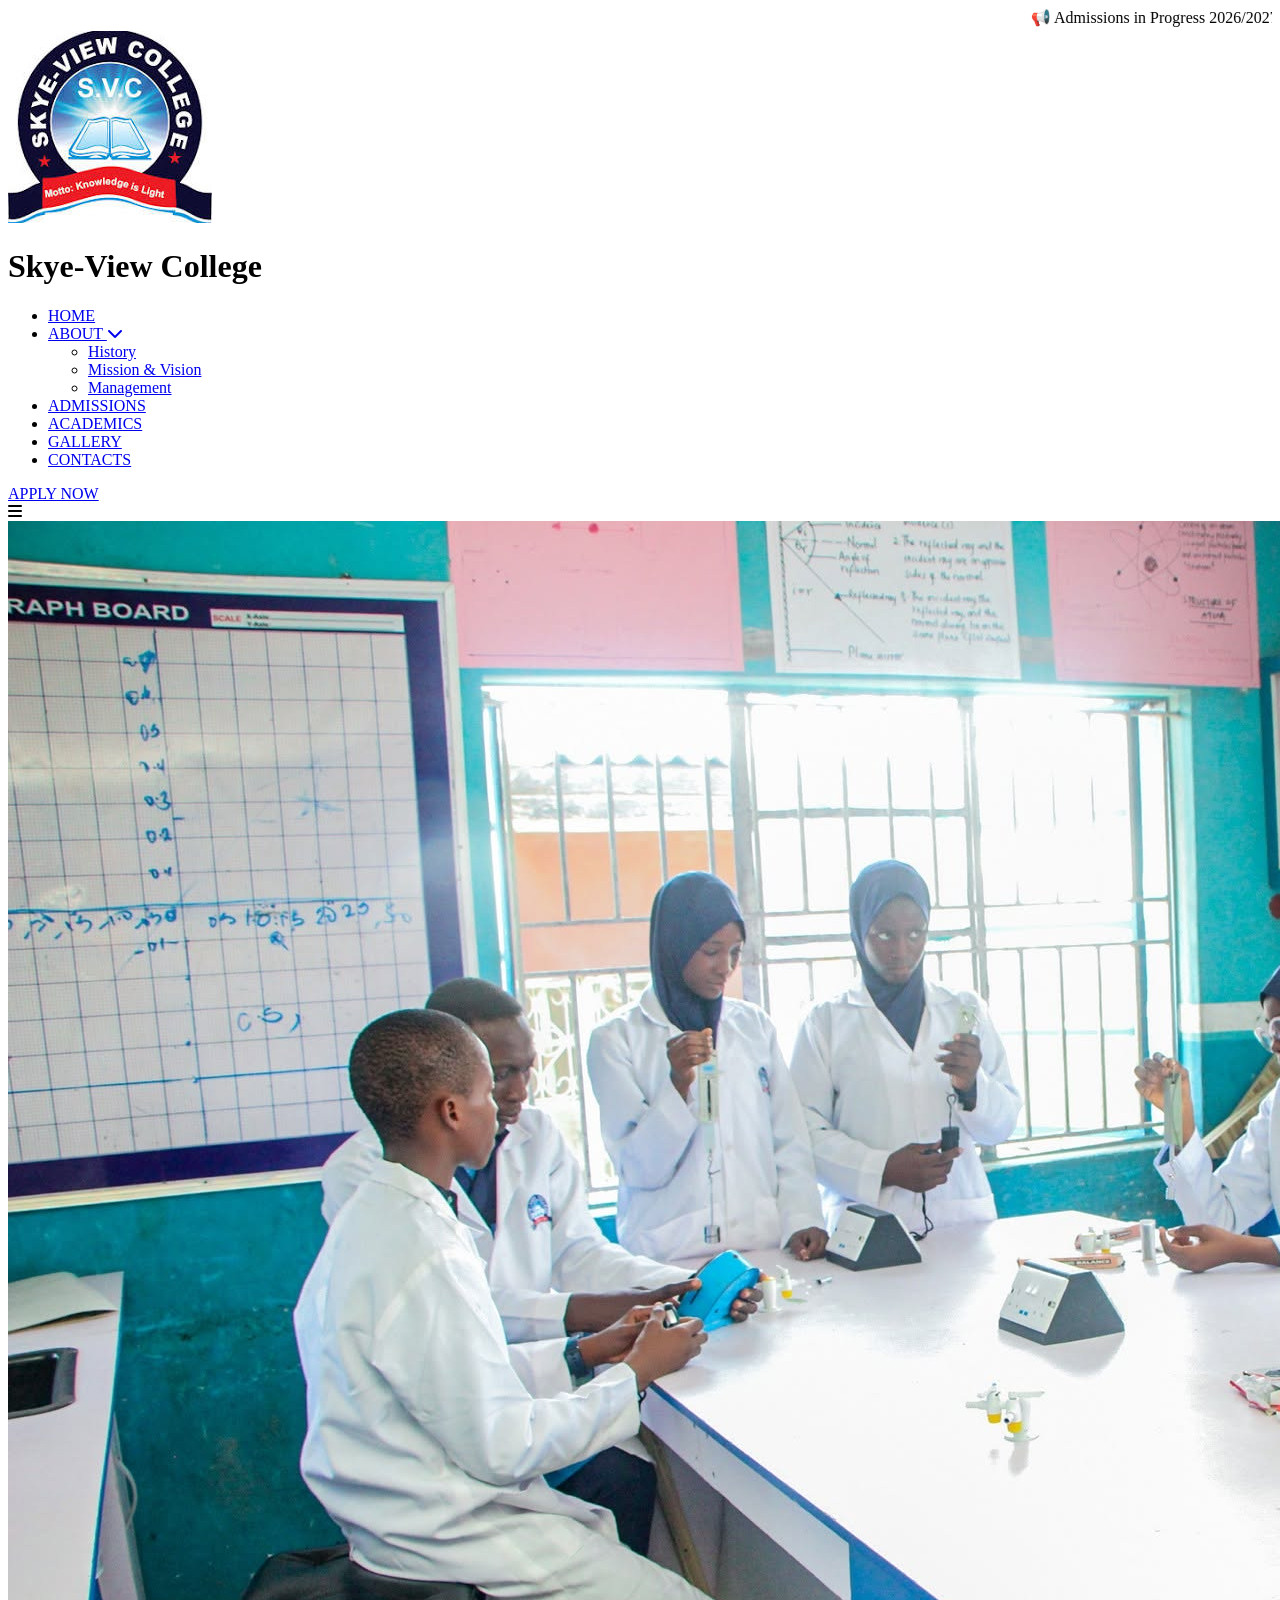
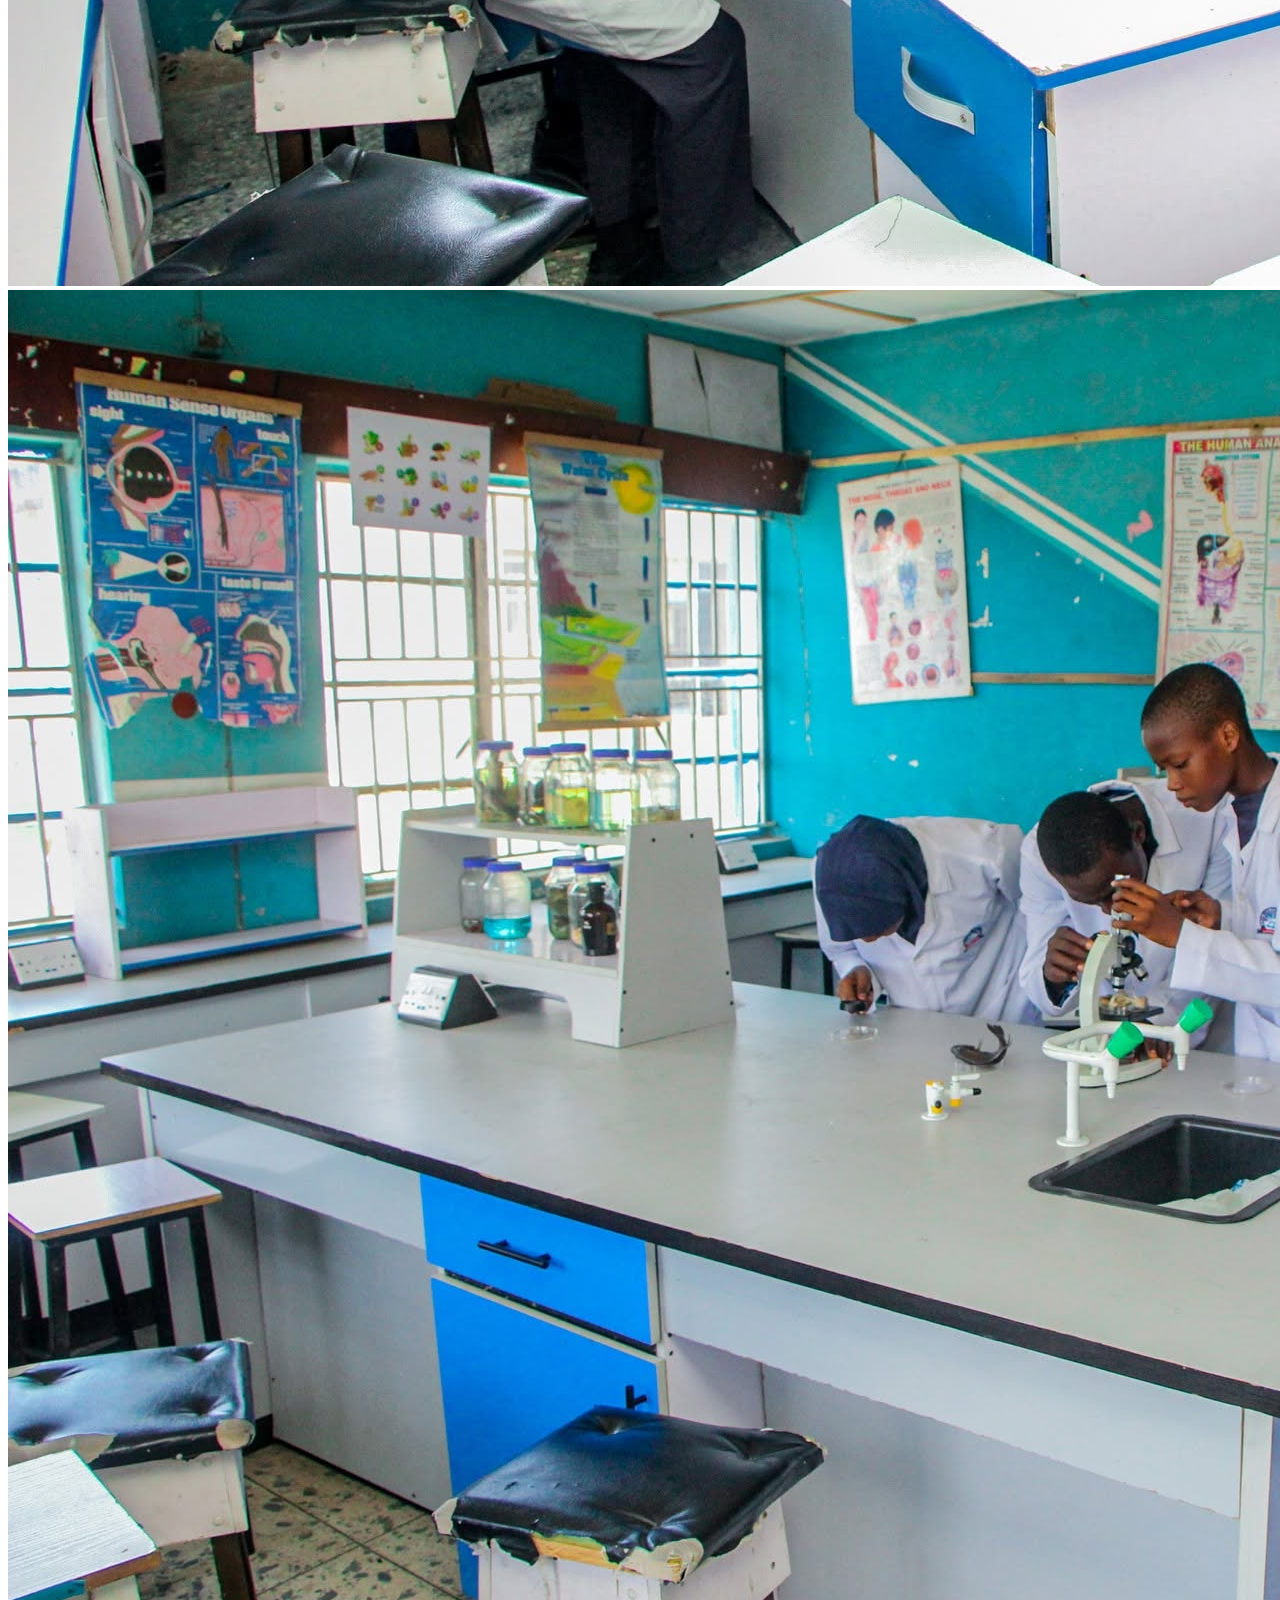
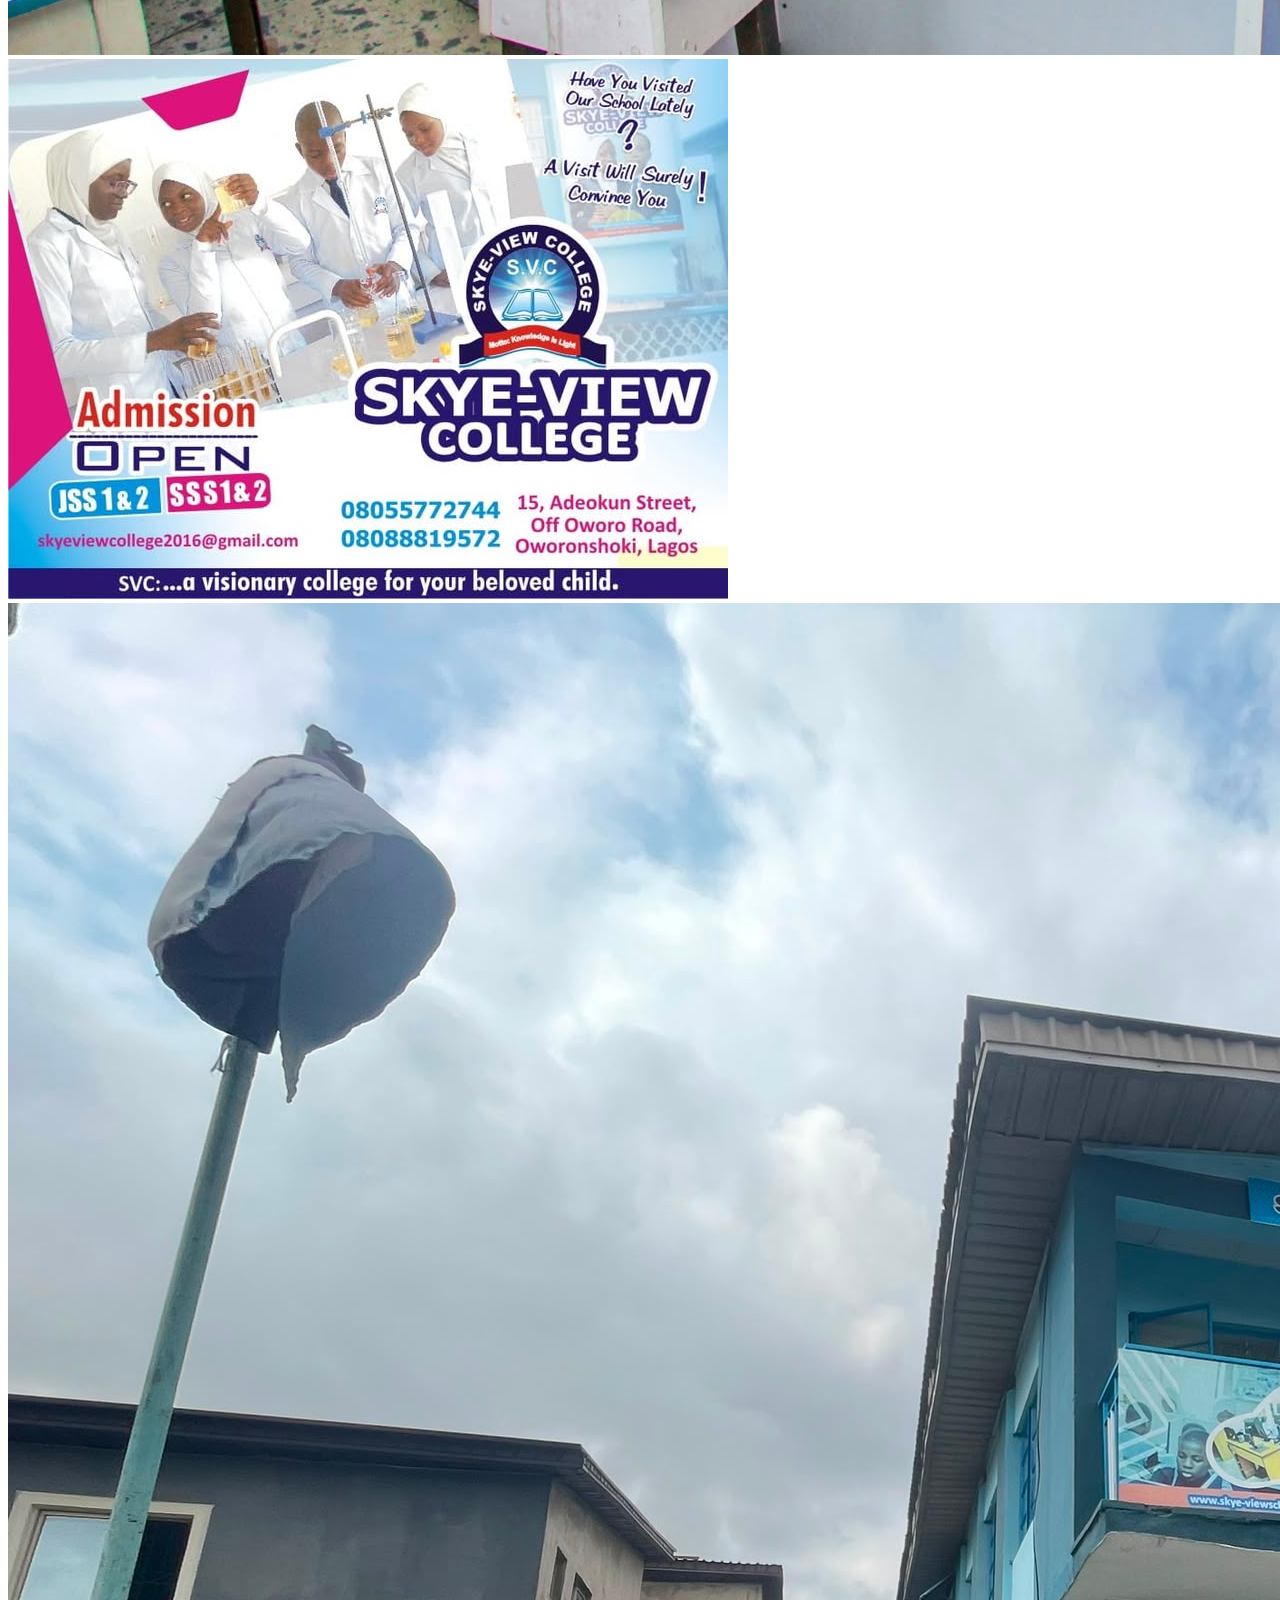
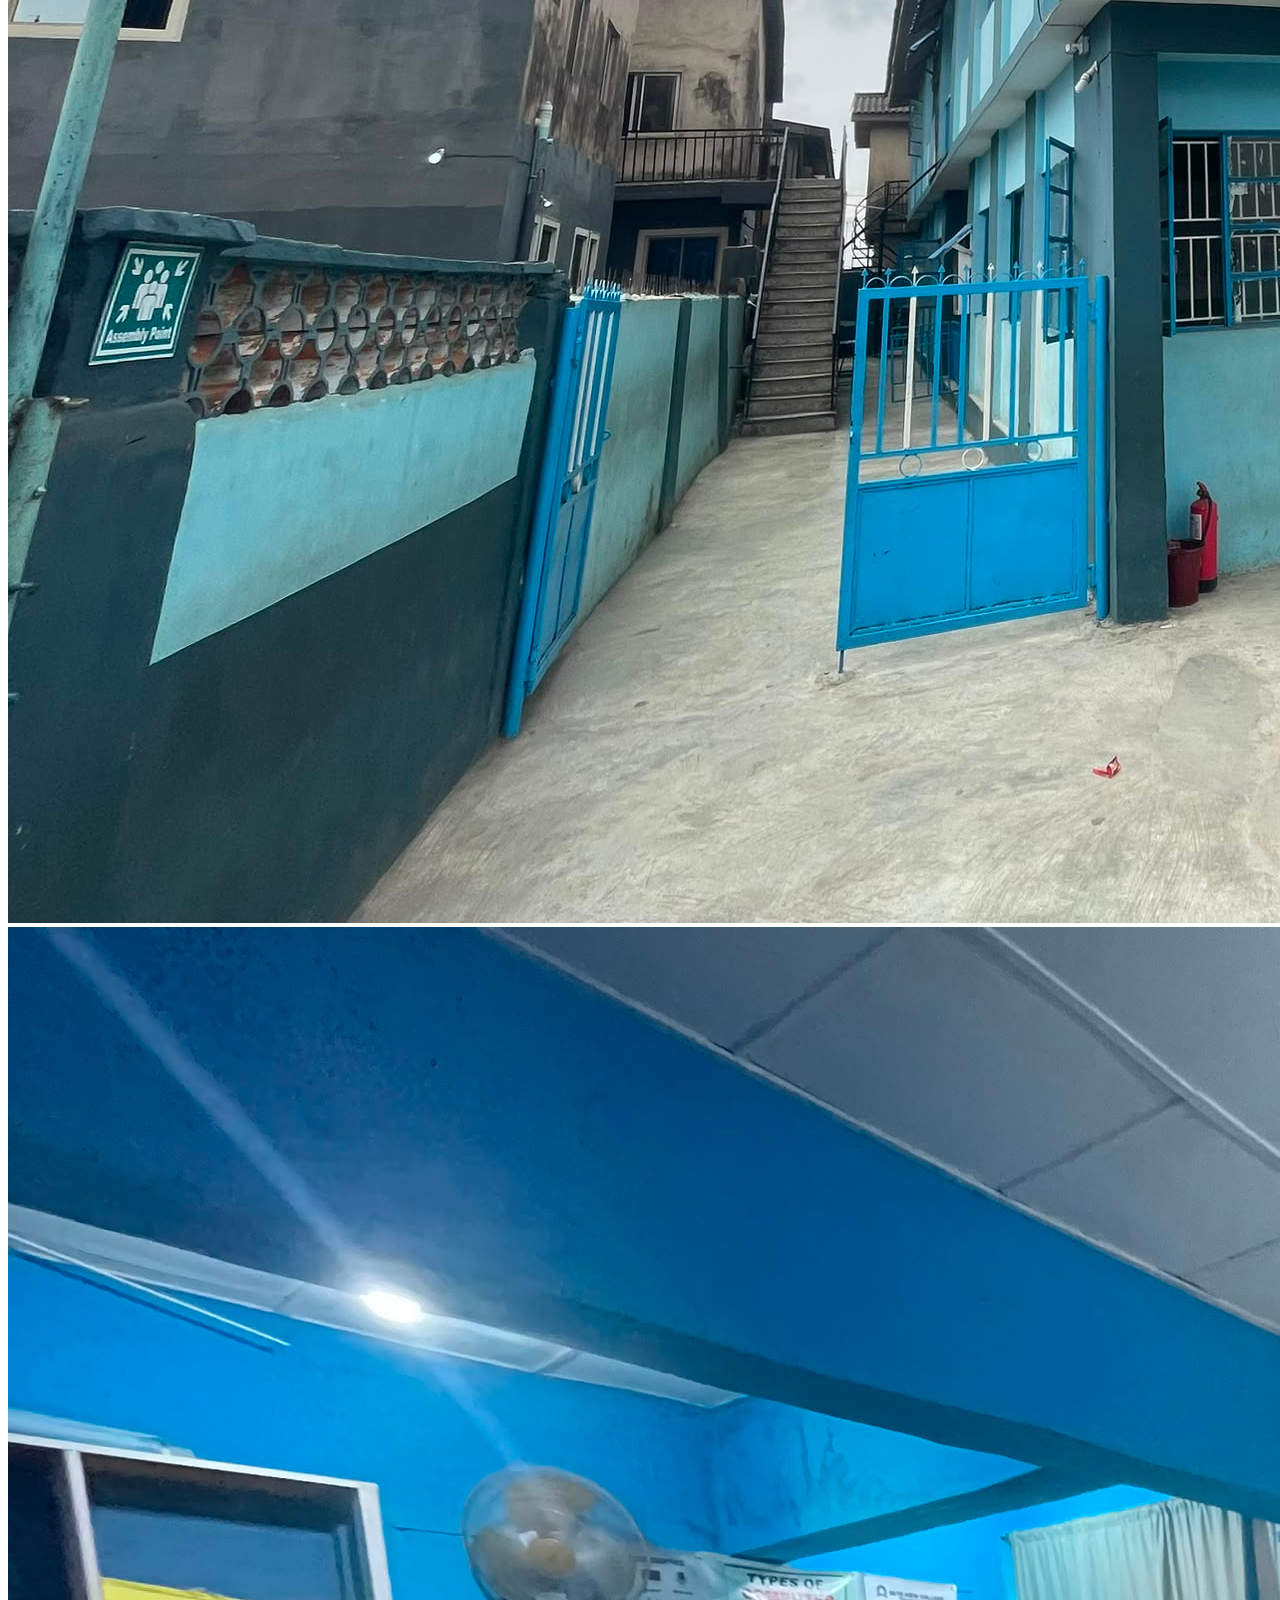
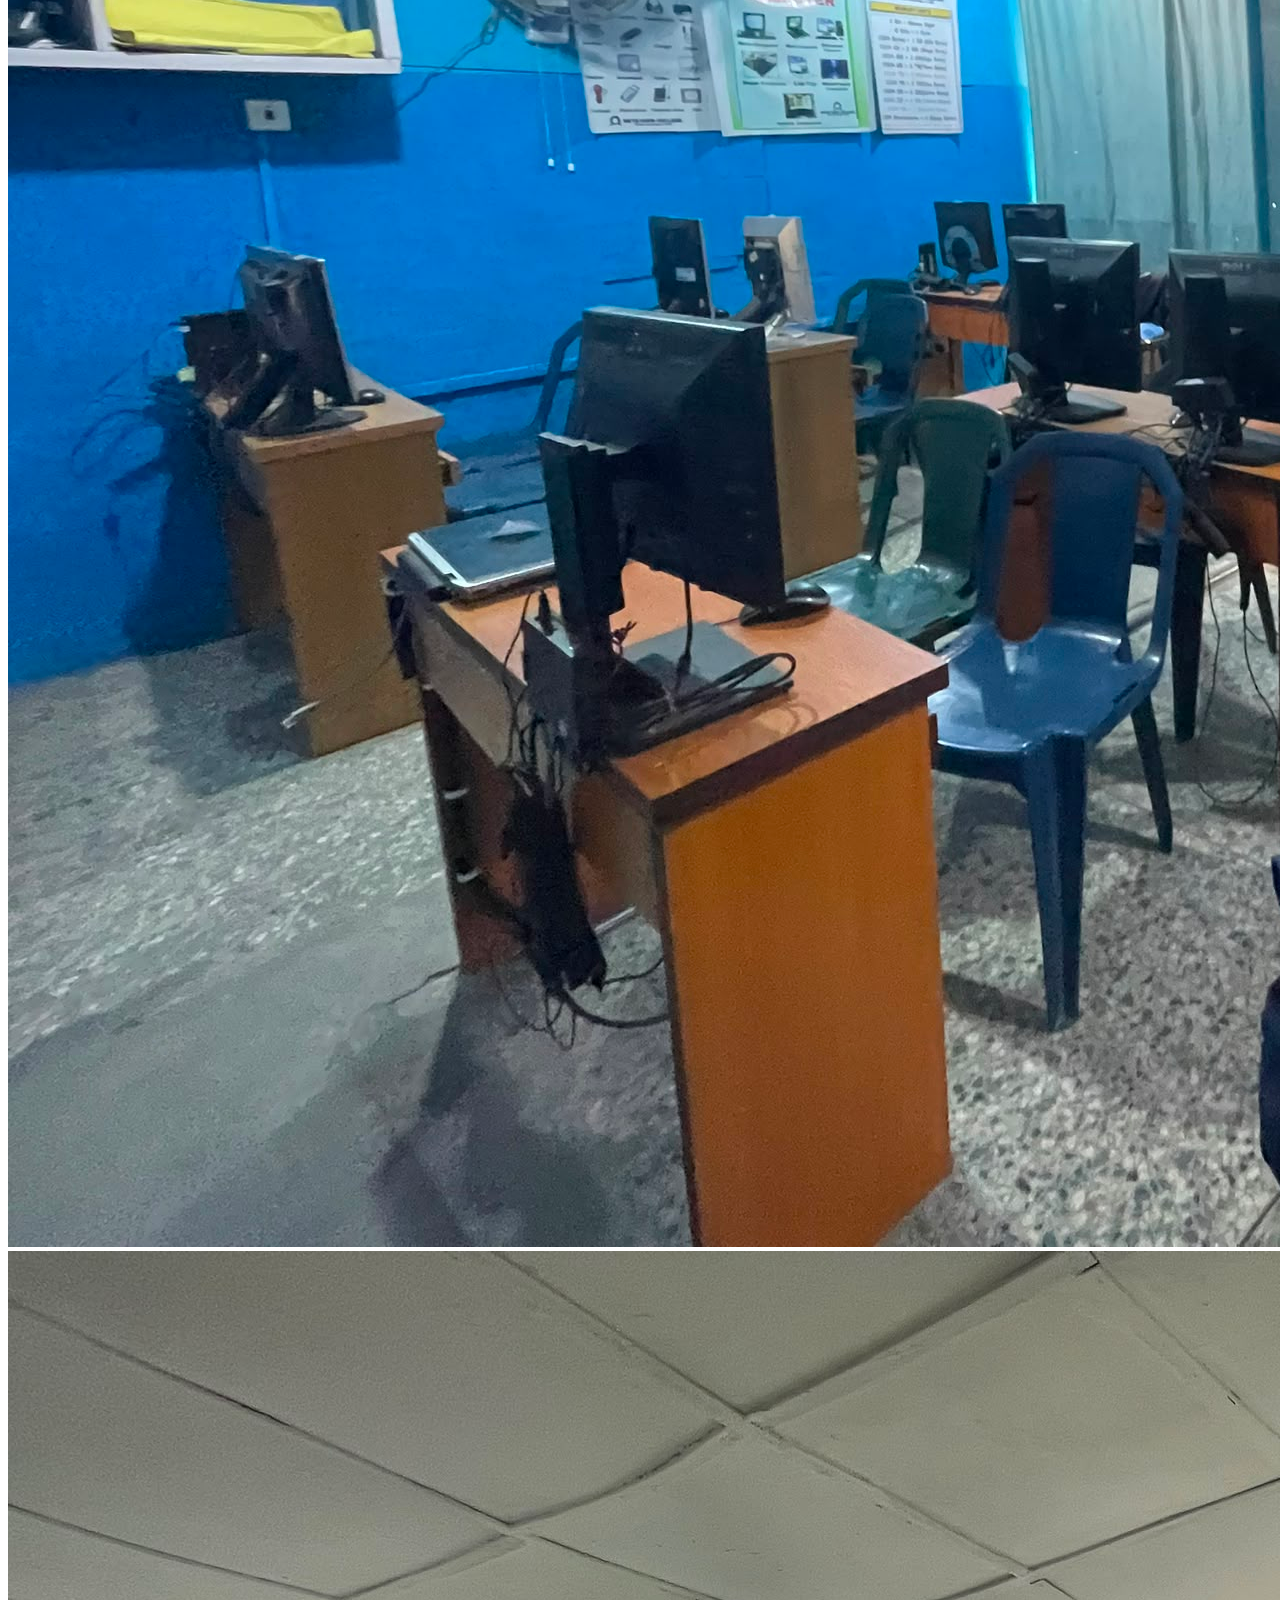
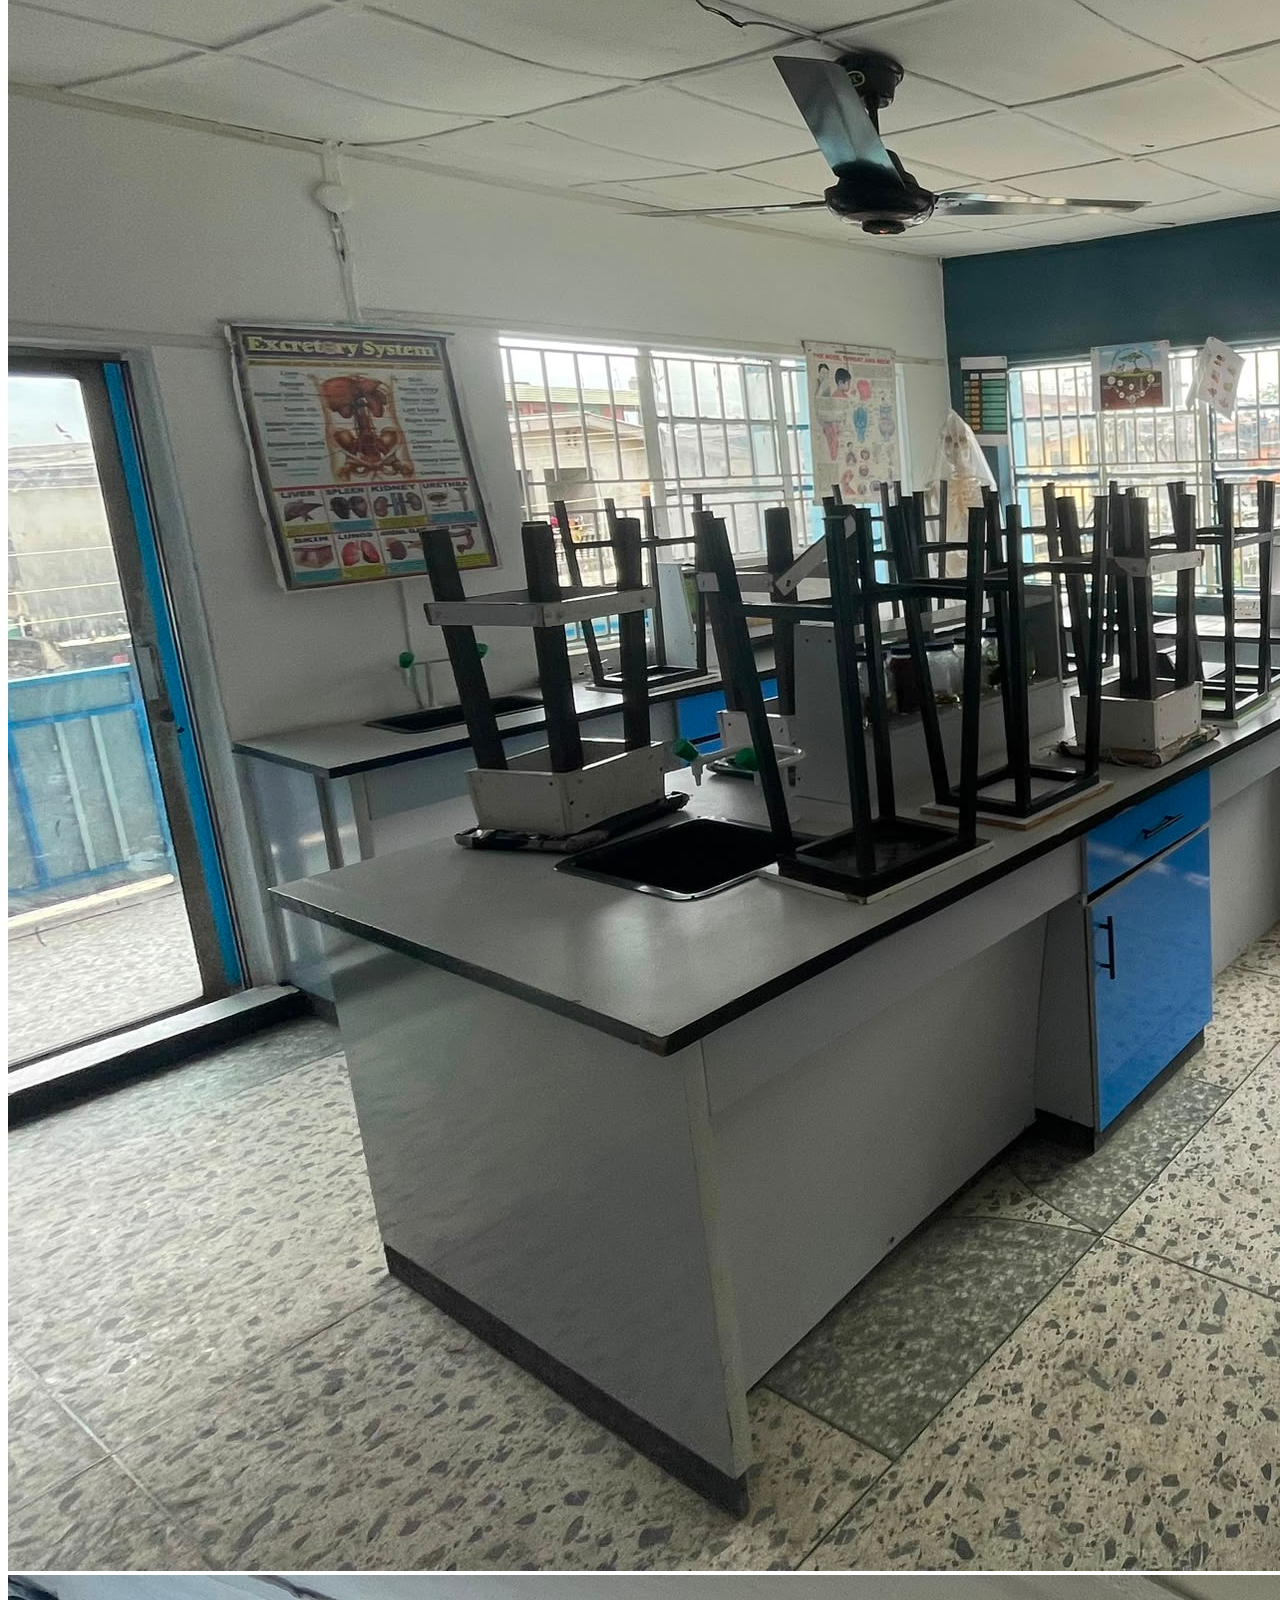
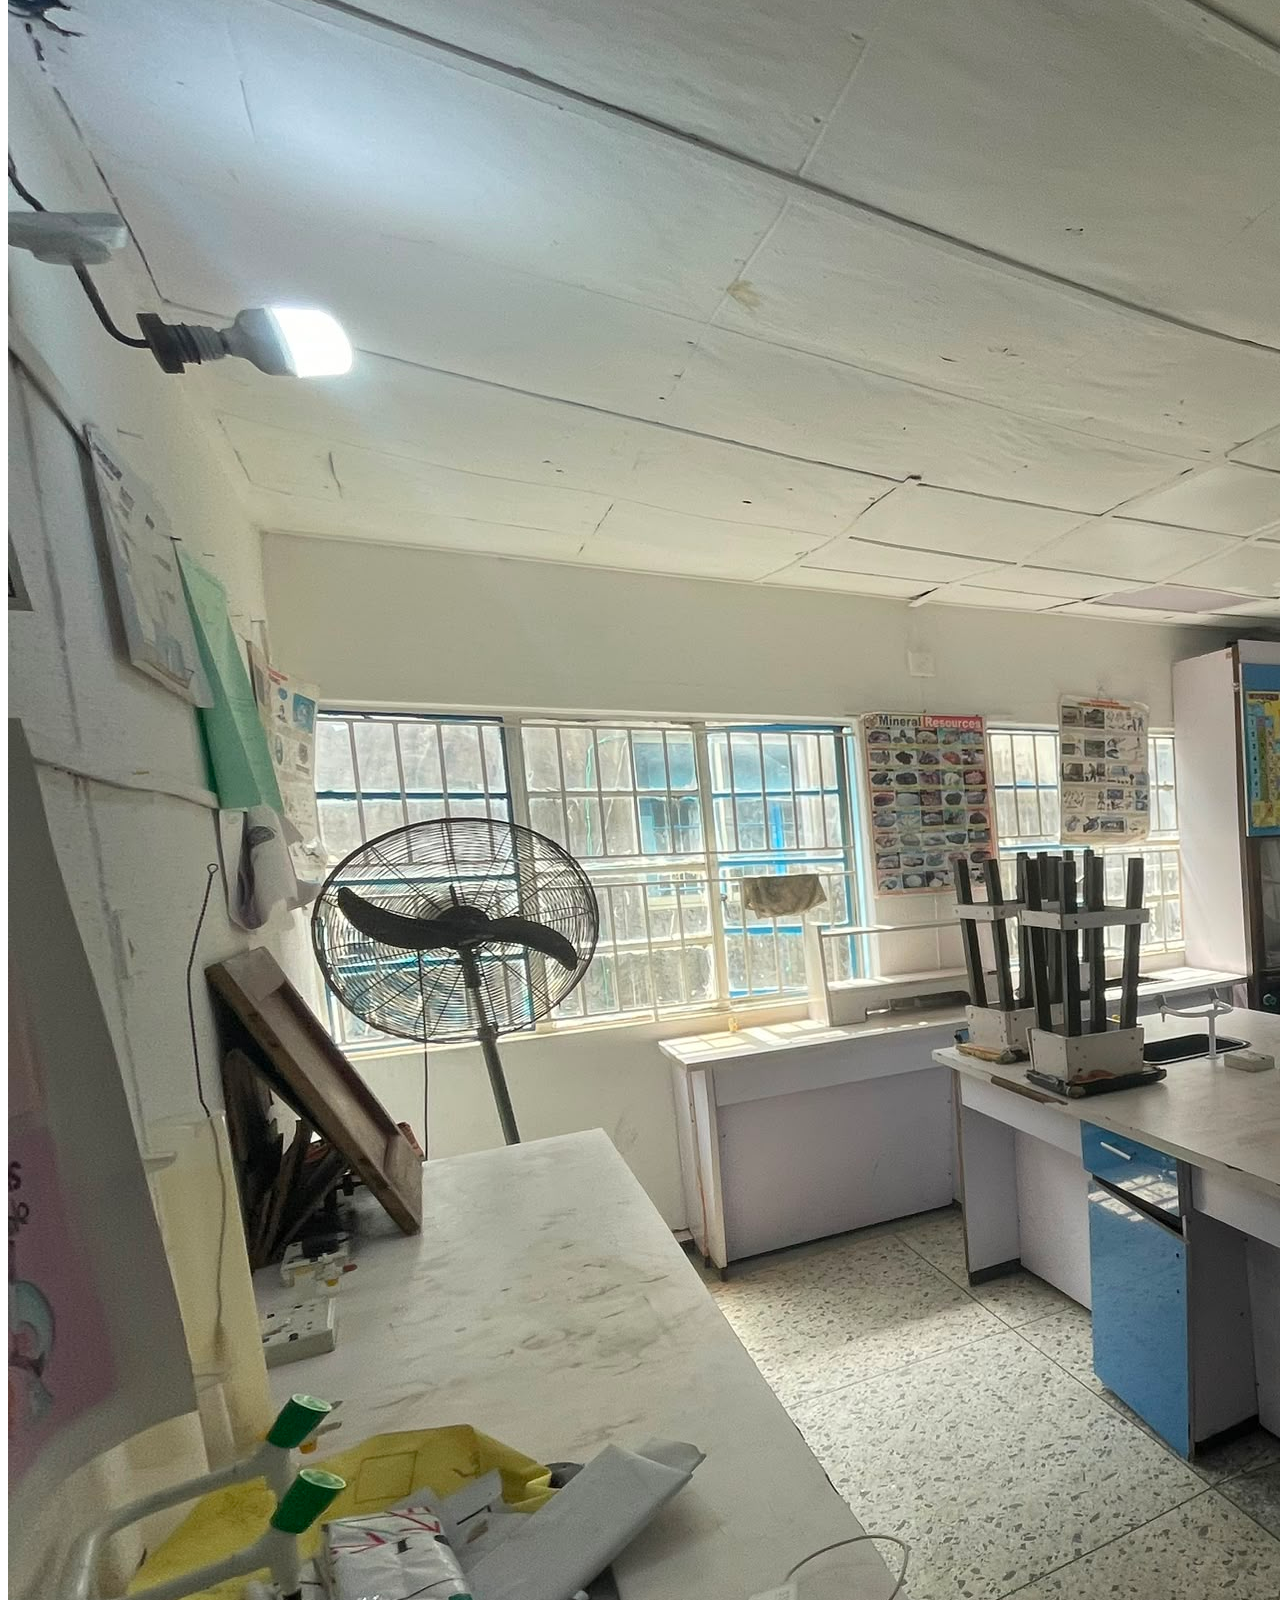
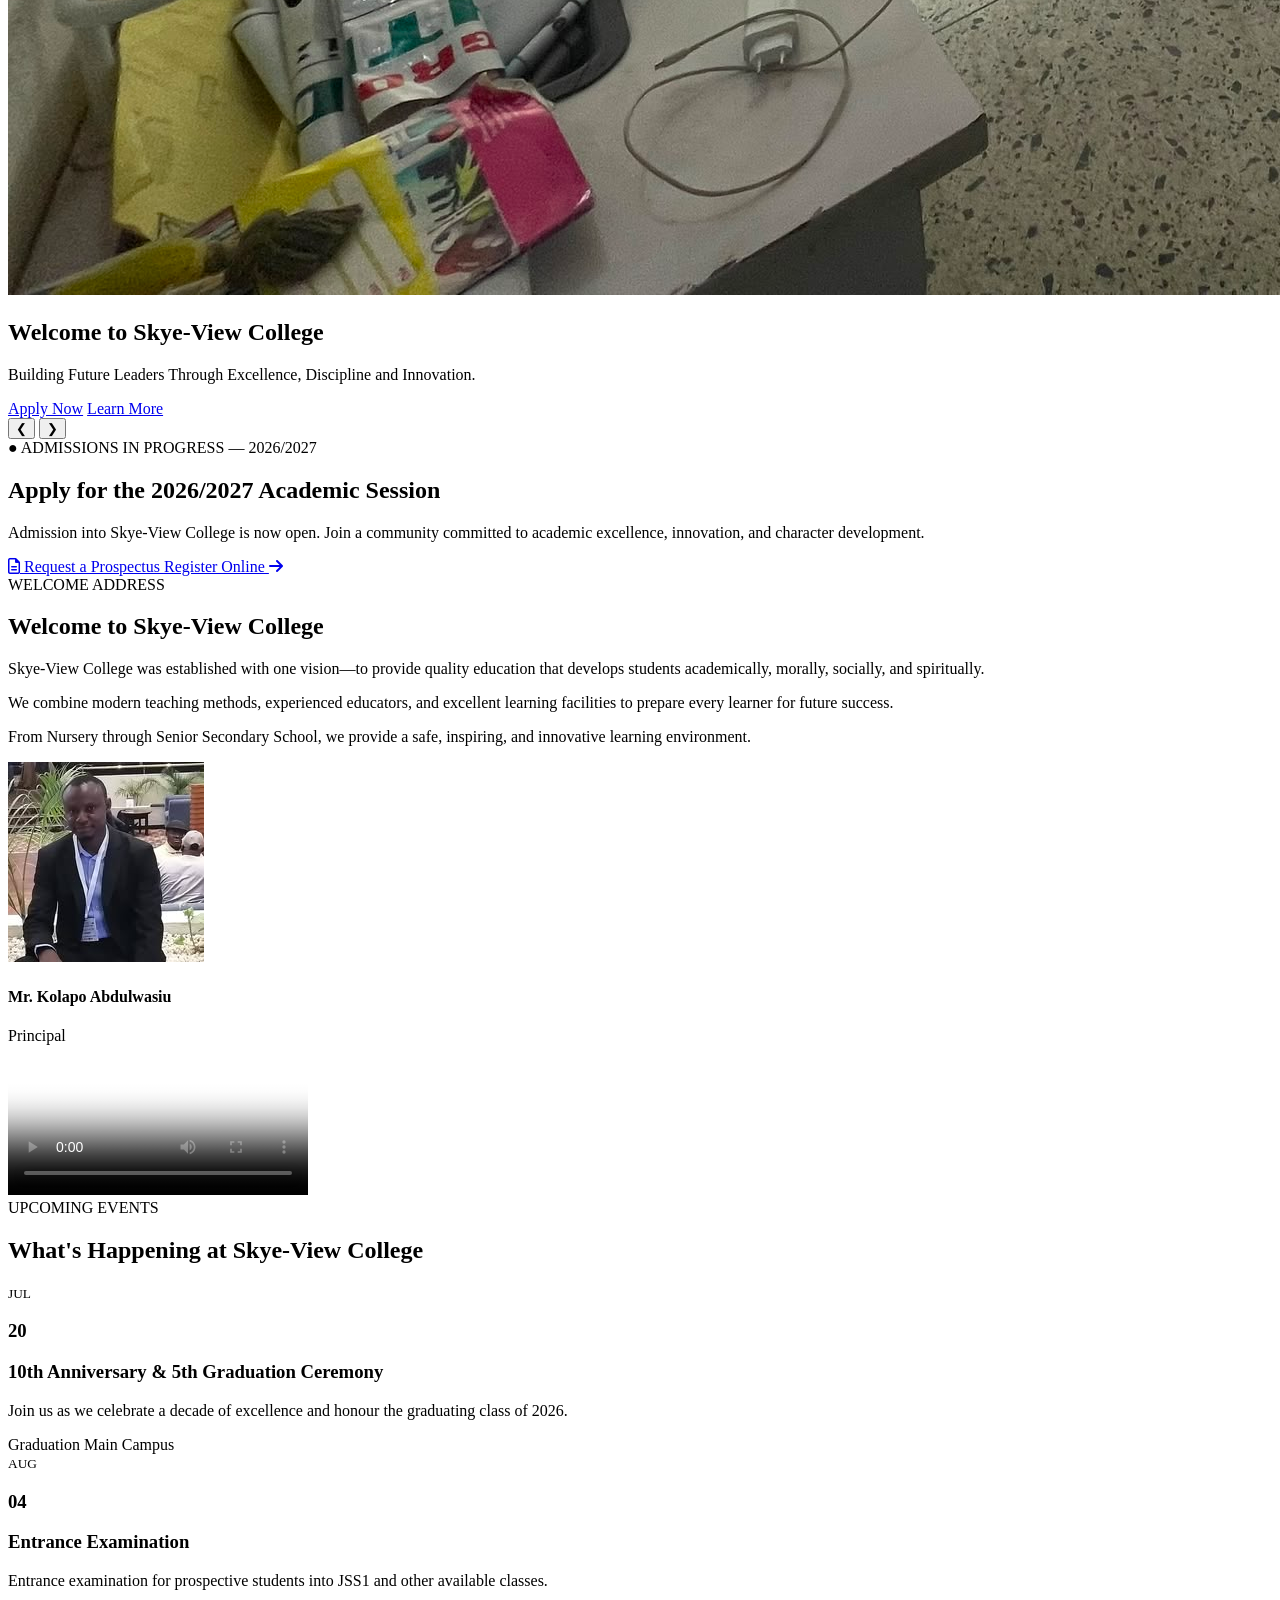
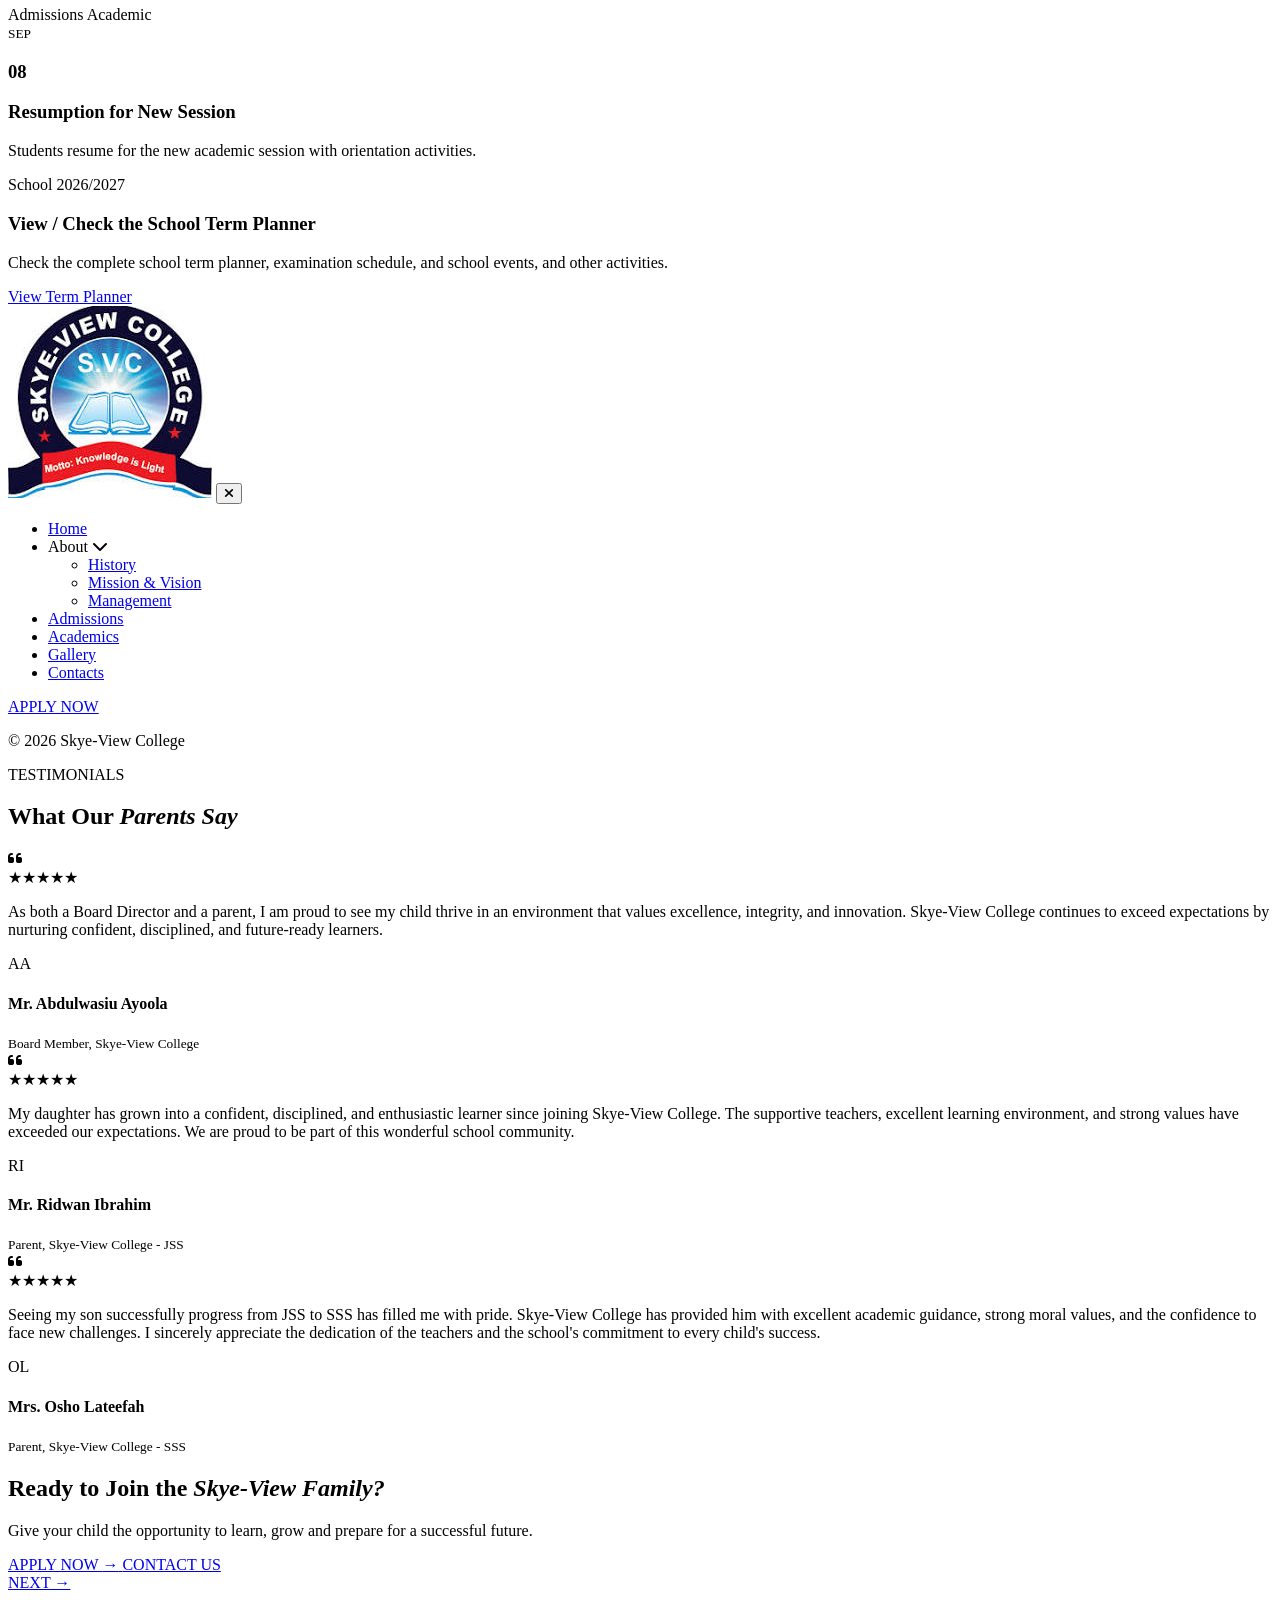
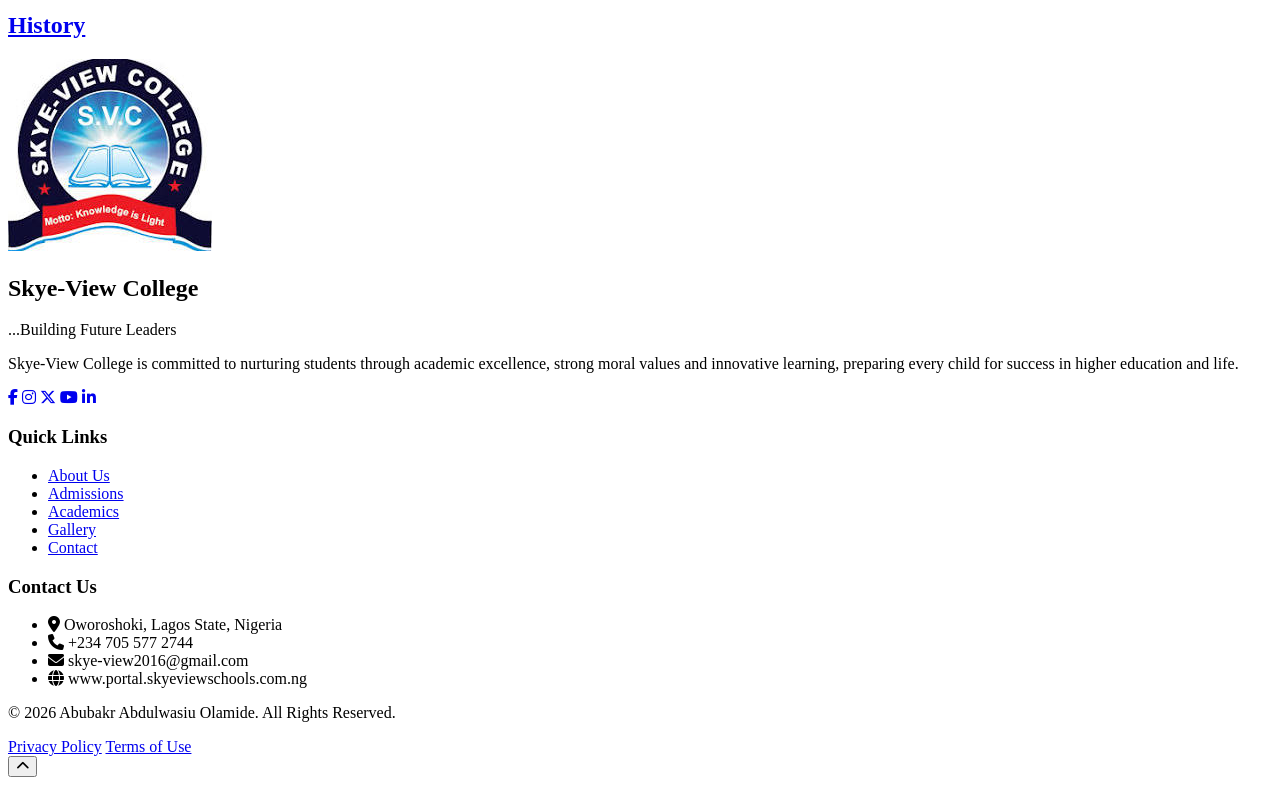
==== index.html @ d1768890 "Update website styling" ====
<!DOCTYPE html>
<html lang="en">
<head>
<meta charset="UTF-8">
<meta name="viewport" content="width=device-width, initial-scale=1.0">
<title>SVC Schools | …a vissionary school for your beloved child </title>
<link rel="icon"          type="image/png" href="images/logo.png">
  <link rel="shortcut icon" type="image/png" href="images/logo.png">
  <link rel="apple-touch-icon"               href="images/logo.png">

<link rel="stylesheet"
href="https://cdnjs.cloudflare.com/ajax/libs/font-awesome/6.5.2/css/all.min.css">
<link href="https://fonts.googleapis.com/css2?family=Playfair+Display:wght@600;700&display=swap" rel="stylesheet">
<link rel="stylesheet" href="https://cdnjs.cloudflare.com/ajax/libs/font-awesome/6.7.2/css/all.min.css">


<link rel="stylesheet" href="mobile.css">
</head>

<body>

<div class="top-bar">
    <marquee>
        📢 Admissions in Progress 2026/2027 • Welcome to Skye-View College • Excellence Through Knowledge
    </marquee>
</div>

<header class="header">
    <div class="logo">
        <a href="index.html">
            <img src="images/logo.png" alt="Skye-View College">
        </a>
    </div>
    <div>
        <h1 class="Logoh1">Skye-View College</h1>
    </div>

    <nav class="navbar">

        <ul class="nav-links">

            <li><a href="index.html">HOME</a></li>

            <li class="dropdown">
                <a href="#">
                    ABOUT
                <i class="fa-solid fa-chevron-down"></i>
                </a>

                <ul class="dropdown-menu">
                    <li><a href="history.html">History</a></li>
                    <li><a href="mv.html">Mission & Vision</a></li>
                    <li><a href="management.html">Management</a></li>
                </ul>

            </li>

            <li><a href="admission.html">ADMISSIONS</a></li>

            <li><a href="academics.html">ACADEMICS</a></li>

            <li><a href="gallery.html">GALLERY</a></li>

            <li><a href="contact.html">CONTACTS</a></li>

        </ul>
        

    </nav>

        <a href="admission.html" class="apply-btn">APPLY NOW</a>

    <div class="menu-toggle">
        <i class="fas fa-bars"></i>
    </div>

</header>

<section class="hero">
    <div class="slide active">
        <img src="images/slide1.jpg" alt="">
    </div>

    <div class="slide">
        <img src="images/slide2.jpg" alt="">
    </div>

    <div class="slide">
        <img src="images/slide3.jpg" alt="">
    </div>
    <div class="slide">
        <img src="images/IMG-20260826-WA0007.jpg" alt="">
    </div>
    <div class="slide">
        <img src="images/IMG-20260826-WA0010.jpg" alt="">
    </div>
    <div class="slide">
        <img src="images/IMG-20260826-WA0011.jpg" alt="">
    </div>
    <div class="slide">
        <img src="images/IMG-20260826-WA0012.jpg" alt="">
    </div>
    <div class="overlay">
        <h1>Welcome to Skye-View College</h1>
        <p>
            Building Future Leaders Through Excellence,
            Discipline and Innovation.
        </p>
    <div class="buttons">
        <a href="admission.html" class="btn1">Apply Now</a>
        <a href="history.html" class="btn2">Learn More</a>
    </div>
    </div>

    <button class="prev">&#10094;</button>
    <button class="next">&#10095;</button>

</section>
<section class="admission-banner">

    <div class="admission-content">

        <span class="tag">
            ● ADMISSIONS IN PROGRESS — 2026/2027
        </span>

        <h2>
            Apply for the 2026/2027 Academic Session
        </h2>

        <p>
            Admission into Skye-View College is now open.
            Join a community committed to academic excellence,
            innovation, and character development.
        </p>

        <div class="admission-buttons">

            <a href="#" class="btn-outline">
                <i class="fa-regular fa-file-lines"></i>
                Request a Prospectus
            </a>

            <a href="#" class="btn-gold">
                Register Online
                <i class="fa-solid fa-arrow-right"></i>
            </a>

        </div>

    </div>

</section>
<section class="welcome">

    <div class="welcome-text">

    <span class="section-title">WELCOME ADDRESS</span>

    <div class="line"></div>

    <h2>
        Welcome to Skye-View College
    </h2>

    <p>
        Skye-View College was established with one vision—to provide
        quality education that develops students academically,
        morally, socially, and spiritually.
    </p>

    <p>
        We combine modern teaching methods, experienced educators,
        and excellent learning facilities to prepare every learner
        for future success.
    </p>

    <p>
        From Nursery through Senior Secondary School, we provide
        a safe, inspiring, and innovative learning environment.
    </p>

    <div class="director-card">

        <img src="images/director.jpg">

        <div>

            <h4>Mr. Kolapo Abdulwasiu</h4>

            <span>Principal</span>

        </div>

    </div>

    </div>

    <div class="welcome-video">

    <video controls poster="images/video-cover.jpg">

        <source src="video/school.mp4" type="video/mp4">

    </video>

    </div>

</section>
<section class="events-section">

    <div class="section-header">

    <span class="section-tag">
        UPCOMING EVENTS
    </span>

    <h2>
        What's Happening at
        <span>Skye-View College</span>
    </h2>

    <div class="title-line"></div>

    </div>

    <div class="events-container">

    <!-- Left Side -->

    <div class="events-list">

        <!-- Event -->

        <div class="event-card">

            <div class="event-date">
                <small>JUL</small>
                <h3>20</h3>
            </div>

            <div class="event-info">

                <h3>10th Anniversary & 5th Graduation Ceremony</h3>

                <p>
                    Join us as we celebrate a decade of excellence and
                    honour the graduating class of 2026.
                </p>

                <div class="tags">

                    <span>Graduation</span>
                    <span>Main Campus</span>

                </div>

            </div>

        </div>

        <!-- Event -->

        <div class="event-card">

            <div class="event-date">
                <small>AUG</small>
                <h3>04</h3>
            </div>

            <div class="event-info">

                <h3>Entrance Examination</h3>

                <p>
                    Entrance examination for prospective students into
                    JSS1 and other available classes.
                </p>

                <div class="tags">

                    <span>Admissions</span>

                    <span>Academic</span>

                </div>

            </div>

        </div>

        <!-- Event -->

        <div class="event-card">

            <div class="event-date">
                <small>SEP</small>
                <h3>08</h3>
            </div>

            <div class="event-info">

                <h3>Resumption for New Session</h3>

                <p>
                    Students resume for the new academic session with
                    orientation activities.
                </p>

                <div class="tags">

                    <span>School</span>

                    <span>2026/2027</span>

                </div>

            </div>

        </div>

    </div>

    <!-- Right Side -->

    <div class="calendar-box">

        <h3>
            View / Check the School Term Planner
        </h3>

        <p>
            Check the complete school term planner, examination schedule,
            and school events, and other activities.
        </p>

        <a href="#" class="calendar-btn">
            View Term Planner
        </a>

    </div>

    </div>

</section>
<!-- =====================================
   MOBILE MENU
===================================== -->

<div class="menu-overlay"></div>

<div class="mobile-menu">
    <div class="mobile-header">
        <img src="images/logo.png" alt="Skye-View College Logo">
        <button class="close-menu">
            <i class="fa-solid fa-xmark"></i>
        </button>
    </div>

    <ul>
        <li><a href="index.html">Home</a></li>
        
        <li class="dropdown-mobile">
            <div class="dropdown-btn">
                About
                <i class="fa-solid fa-chevron-down"></i>
            </div>
            <ul class="dropdown-content">
                <li><a href="history.html">History</a></li>
                <li><a href="mv.html">Mission & Vision</a></li>
                <li><a href="management.html">Management</a></li>
            </ul>
        </li>
        
        <li><a href="admission.html">Admissions</a></li>
        <li><a href="academics.html">Academics</a></li>
        <li><a href="gallery.html">Gallery</a></li>
        <li><a href="contact.html">Contacts</a></li>
    </ul>

    <a href="admission.html" class="mobile-apply-btn">APPLY NOW</a>

    <div class="mobile-menu-footer">
        <p>© 2026 Skye-View College</p>
    </div>
</div>
<section class="testimonials"></section>

    <div class="section-title">

        <span>TESTIMONIALS</span>

        <h2>What Our <em>Parents Say</em></h2>

        <div class="line"></div>

    </div>

    <div class="testimonial-wrapper">

        <!-- Card 1 -->
        <div class="testimonial-card">

            <div class="quote">
                <i class="fa-solid fa-quote-left"></i>
            </div>

            <div class="stars">★★★★★</div>

            <p>
                As both a Board Director and a parent, I am proud to see my child thrive in an environment that values excellence, integrity, and innovation.
                Skye-View College continues to exceed expectations by nurturing confident, disciplined, and future-ready learners.
            </p>

            <div class="person">

                <div class="avatar">AA</div>

                <div>

                    <h4>Mr. Abdulwasiu Ayoola</h4>

                    <small>Board Member, Skye-View College</small>

                </div>

            </div>

        </div>

        <!-- Card 2 -->
        <div class="testimonial-card">

            <div class="quote">
                <i class="fa-solid fa-quote-left"></i>
            </div>

            <div class="stars">★★★★★</div>

            <p>
                My daughter has grown into a confident, disciplined, and enthusiastic learner since joining Skye-View College. The supportive teachers, excellent learning environment, and strong values have exceeded our expectations. We are proud to be part of this wonderful school community.
            </p>

            <div class="person">

                <div class="avatar">RI</div>

                <div>

                    <h4>Mr. Ridwan Ibrahim</h4>

                    <small>Parent, Skye-View College - JSS</small>

                </div>

            </div>

        </div>

        <!-- Card 3 -->
        <div class="testimonial-card">

            <div class="quote">
                <i class="fa-solid fa-quote-left"></i>
            </div>

            <div class="stars">★★★★★</div>

            <p>
                Seeing my son successfully progress from JSS to SSS has filled me with pride. Skye-View College has provided him with excellent academic guidance, strong moral values, and the confidence to face new challenges. I sincerely appreciate the dedication of the teachers and the school's commitment to every child's success.
            </p>

            <div class="person">

                <div class="avatar">OL</div>

                <div>

                    <h4>Mrs. Osho Lateefah</h4>

                    <small>Parent, Skye-View College - SSS </small>

                </div>

            </div>

        </div>

    </div>

</section>

    <!-- ================= CALL TO ACTION ================= -->

    <section class="academics-cta">

        <div class="page-container">

            <div class="cta-content">

                <div>
                    <h2>
                        Ready to Join the <em>Skye-View Family?</em>
                    </h2>

                    <p>
                        Give your child the opportunity to learn, grow and
                        prepare for a successful future.
                    </p>
                </div>

                <div class="cta-buttons">

                    <a href="admission.html" class="cta-primary">
                        APPLY NOW <span>→</span>
                    </a>

                    <a href="contact.html" class="cta-secondary">
                        CONTACT US
                    </a>

                </div>

            </div>

        </div>

    </section>


    <!-- ================= PAGE NAVIGATION ================= -->

    <section class="page-navigation">
        <div class="nav-divider"></div>

        <a href="history.html" class="next-page">
            <span>NEXT →</span>
            <h1><strong>History</strong></h1>

        </a>

    </section>
<!--=================================
FOOTER
==================================-->

<footer class="footer">

    <div class="footer-container">

        <!-- About -->

        <div class="footer-box">

            <img src="images/logo.png" class="footer-logo">

            <h2>Skye-View College</h2>

            <span>...Building Future Leaders</span>

            <p>

                Skye-View College is committed to nurturing students through
                academic excellence, strong moral values and innovative learning,
                preparing every child for success in higher education and life.

            </p>

            <div class="social-links">

                <a href="#"><i class="fab fa-facebook-f"></i></a>

                <a href="#"><i class="fab fa-instagram"></i></a>

                <a href="#"><i class="fab fa-x-twitter"></i></a>

                <a href="#"><i class="fab fa-youtube"></i></a>

                <a href="#"><i class="fab fa-linkedin-in"></i></a>

            </div>

        </div>

        <!-- Quick Links -->

        <div class="footer-box">

            <h3>Quick Links</h3>

            <ul>

                <li><a href="history.html">About Us</a></li>

                <li><a href="admission.html">Admissions</a></li>

                <li><a href="academics.html">Academics</a></li>

                <li><a href="gallery.html">Gallery</a></li>

                <li><a href="contact.html">Contact</a></li>

            </ul>

        </div>

        <!-- Contact -->

        <div class="footer-box">

            <h3>Contact Us</h3>

            <ul>

                <li>
                    <i class="fas fa-location-dot"></i>
                    Oworoshoki, Lagos State, Nigeria
                </li>

                <li>
                    <i class="fas fa-phone"></i>
                    +234 705 577 2744
                </li>

                <li>
                    <i class="fas fa-envelope"></i>
                    skye-view2016@gmail.com
                </li>

                <li>
                    <i class="fas fa-globe"></i>
                    www.portal.skyeviewschools.com.ng
                </li>

            </ul>

        </div>

    </div>

    <div class="footer-bottom">

        <p>

            © 2026 Abubakr Abdulwasiu Olamide. All Rights Reserved.

        </p>

        <div>

            <a href="#">Privacy Policy</a>

            <a href="#">Terms of Use</a>

        </div>

    </div>

</footer>
<!-- =========================
     Back To Top Button
========================== -->

<button id="backToTop" title="Back to Top">

    <i class="fas fa-chevron-up"></i>

</button>

<script src="script.js"></script>
</body>
</html>
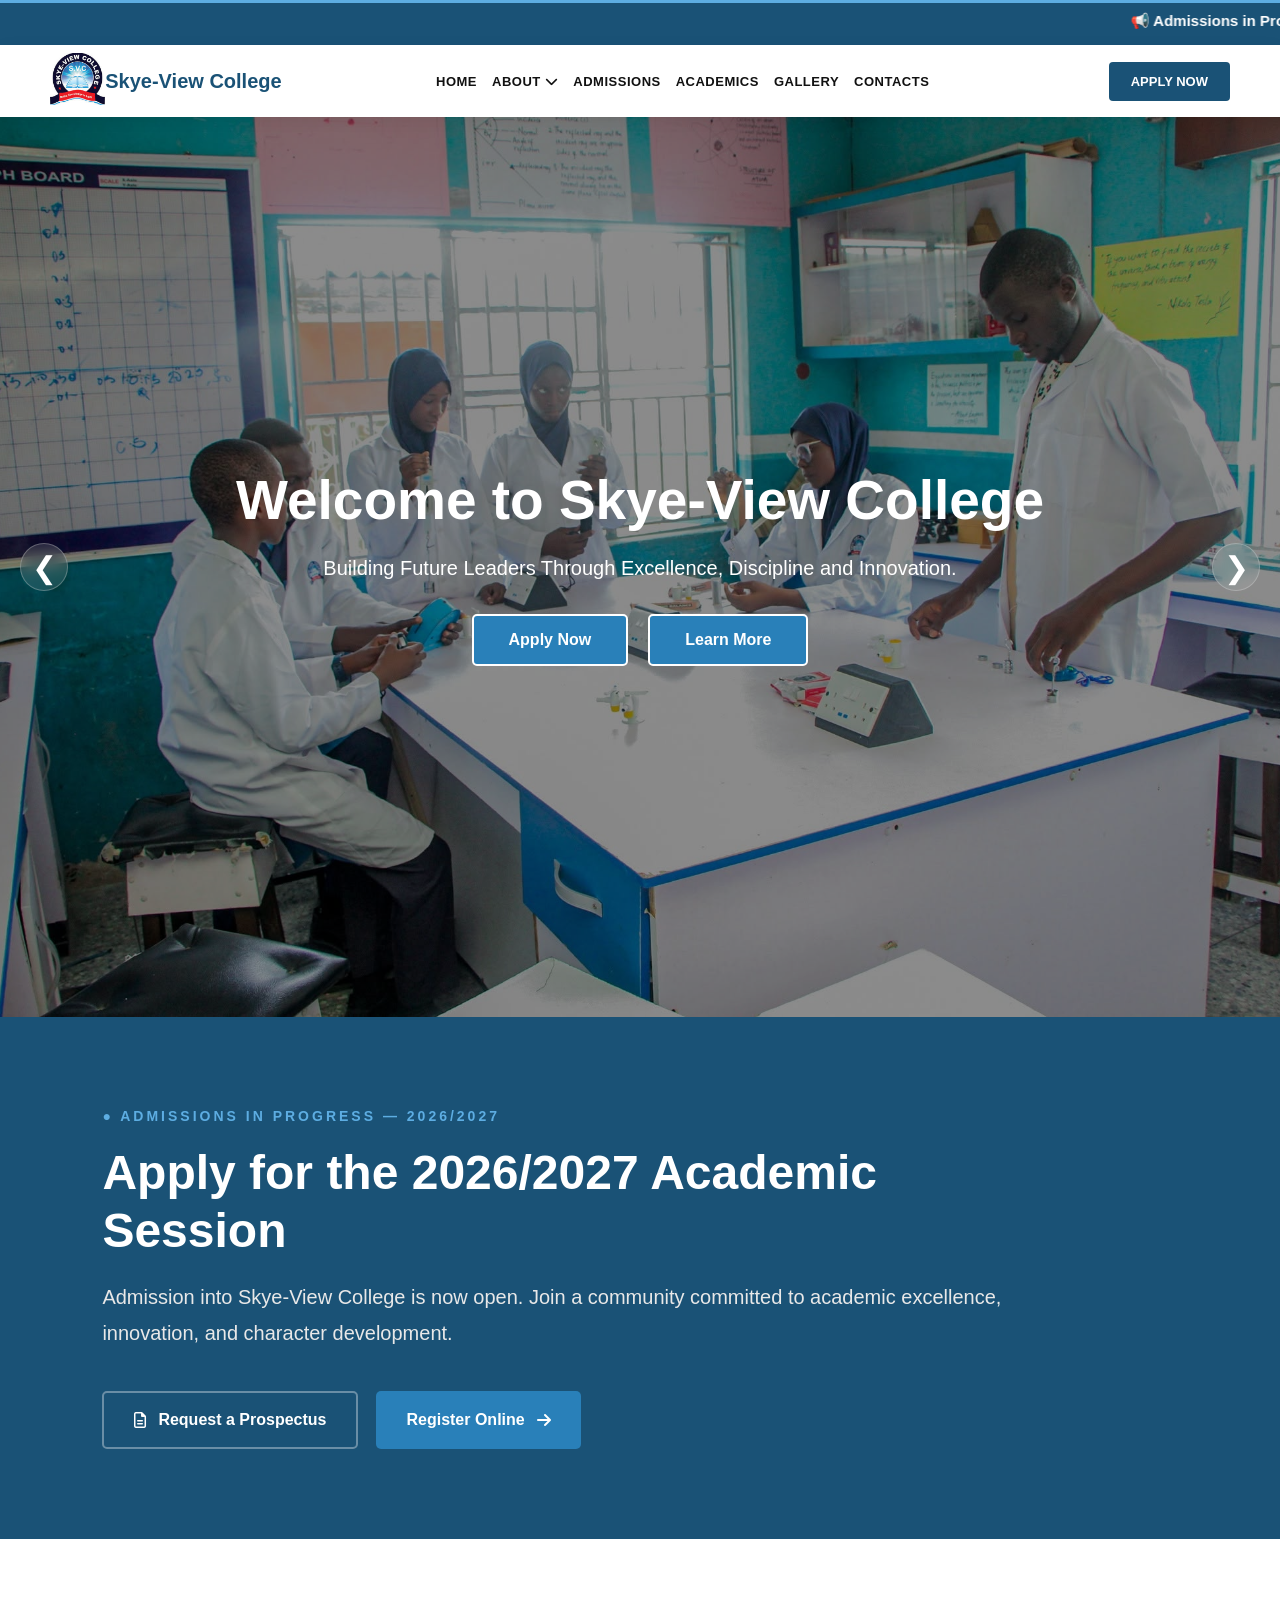
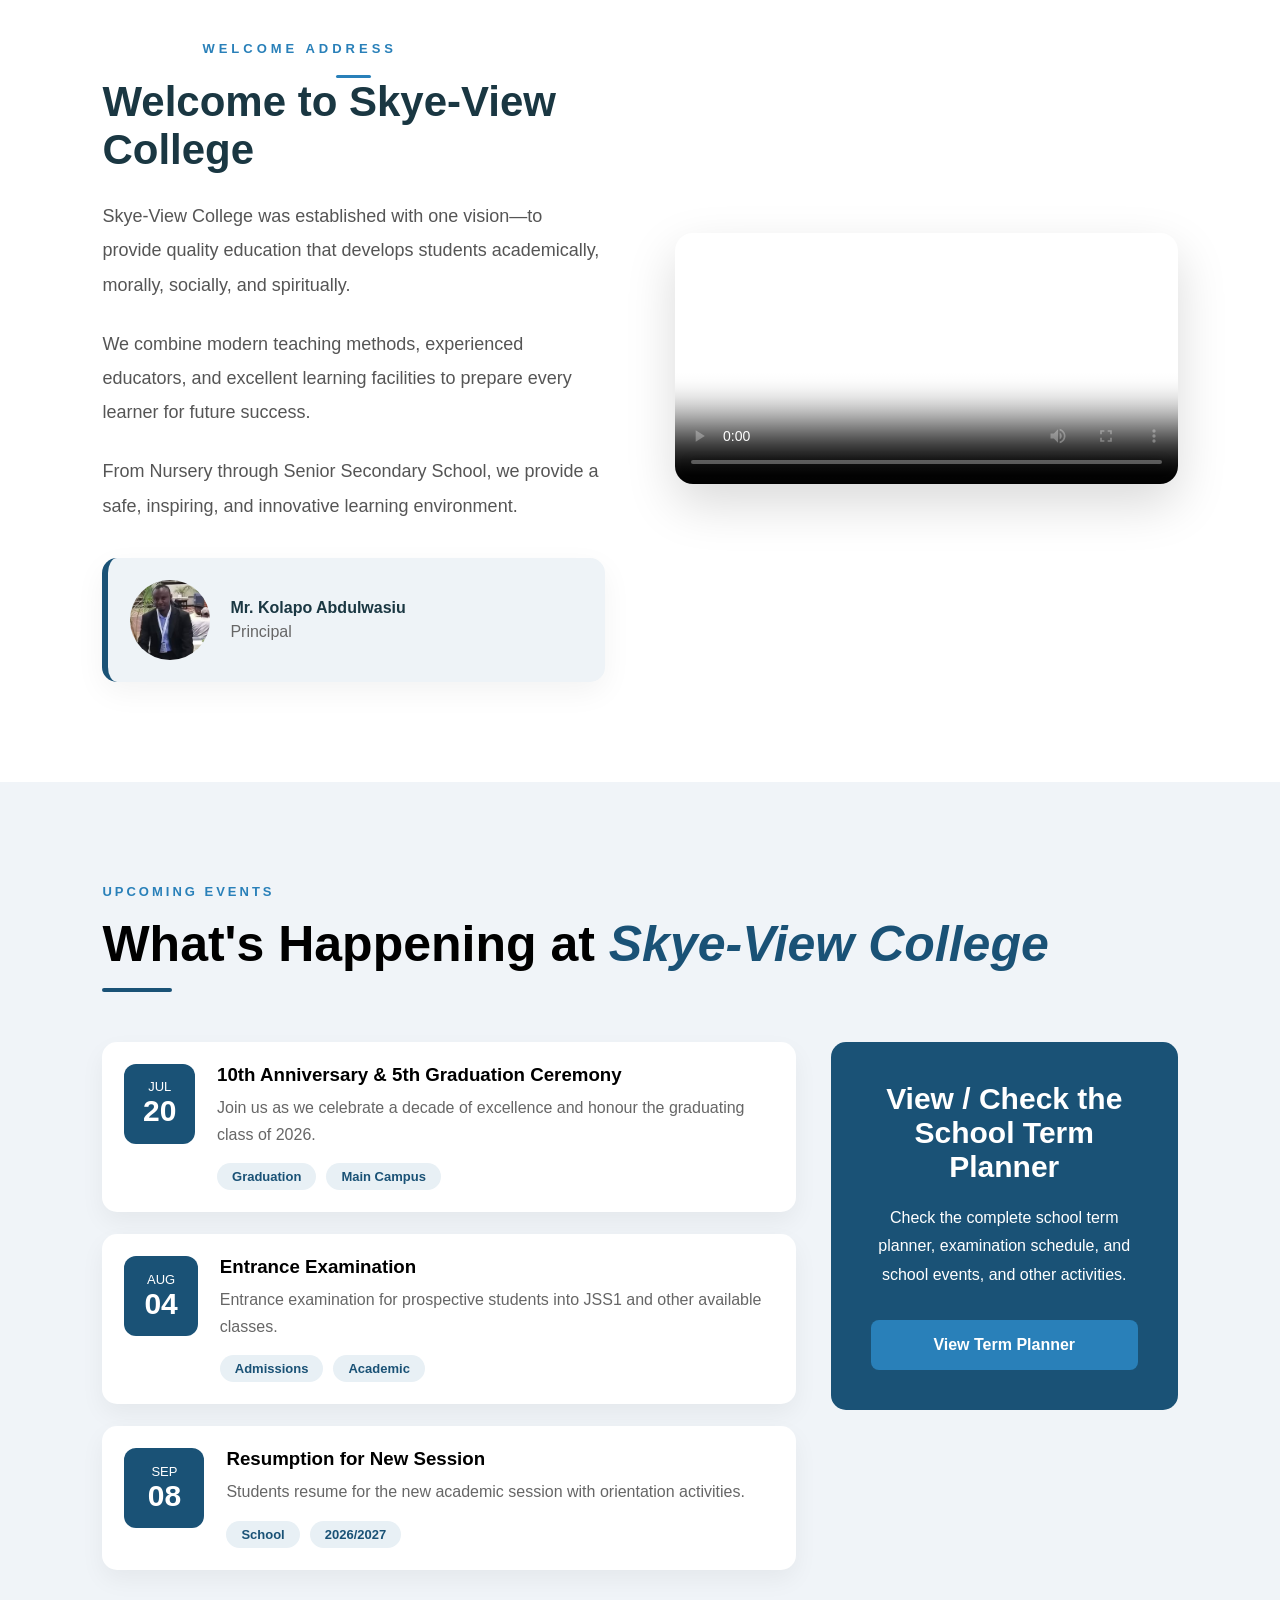
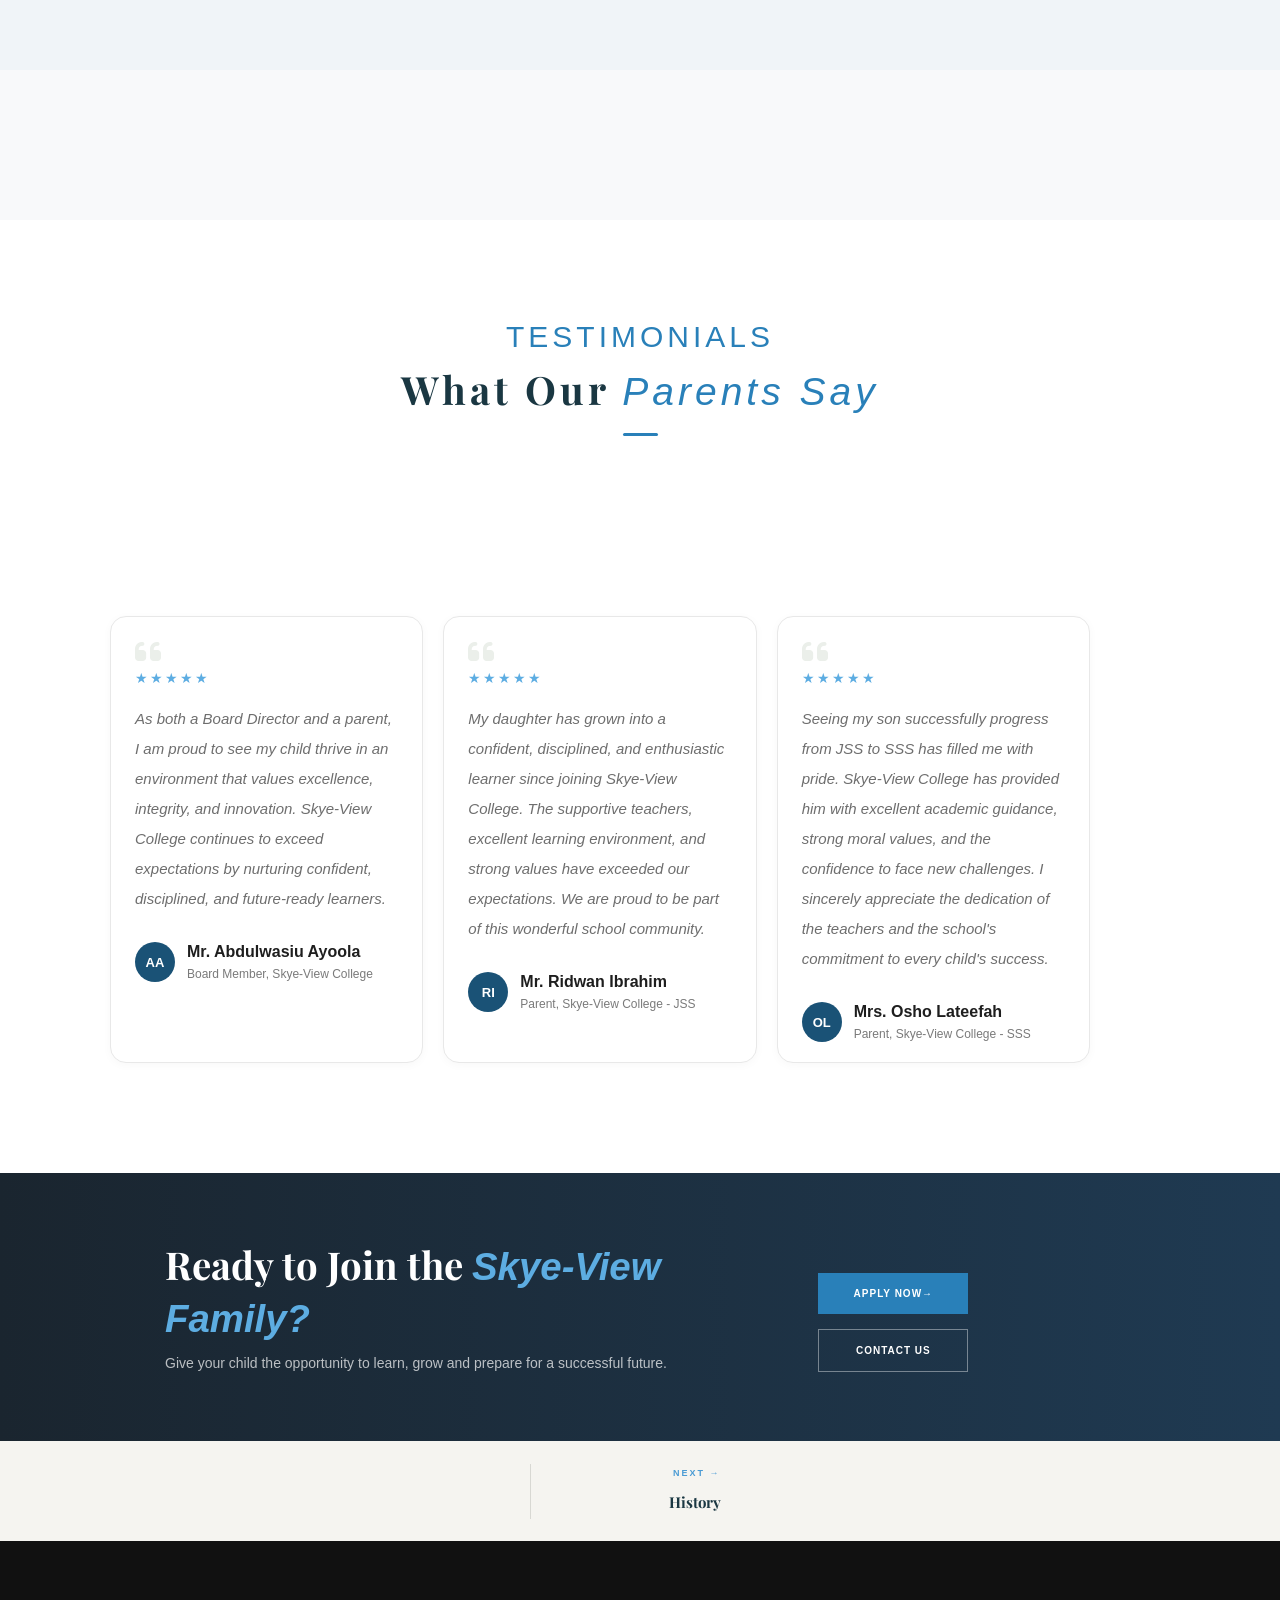
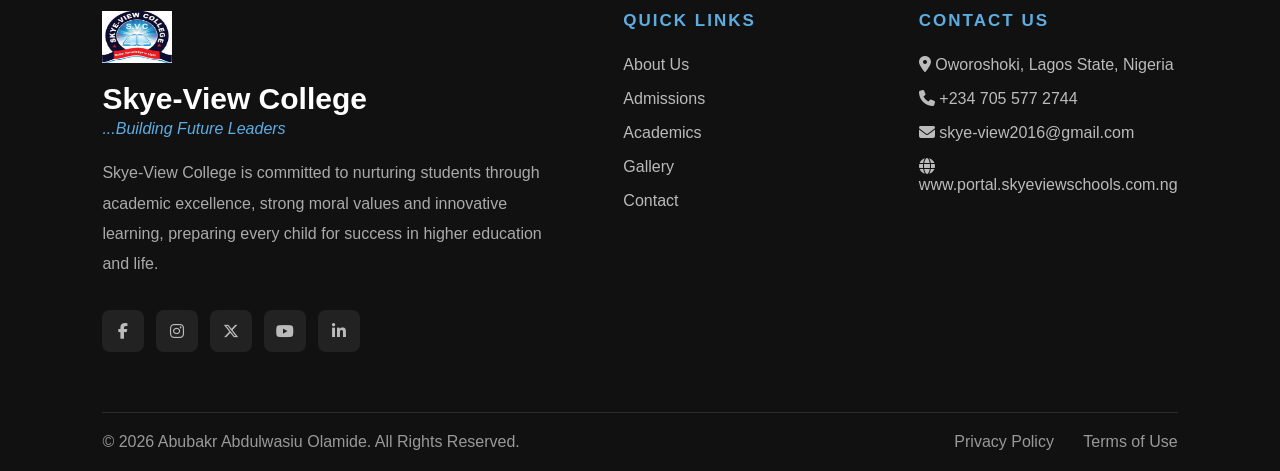
==== commit 57dcc4b3: "Update admission page" ====
--- a/index.html
+++ b/index.html
@@ -14,7 +14,7 @@
 <link rel="stylesheet" href="https://cdnjs.cloudflare.com/ajax/libs/font-awesome/6.7.2/css/all.min.css">
 
 
-<link rel="stylesheet" href="mobile.css">
+<link rel="stylesheet" href="style.css">
 </head>
 
 <body>
--- a/style.css
+++ b/style.css
@@ -0,0 +1,5154 @@
+*{
+    margin:0;
+    padding:0;
+    box-sizing:border-box;
+    font-family:Arial, Helvetica, sans-serif;
+}
+    
+body{
+    background:#fff;
+}
+
+.top-bar{
+    background:#1a5276;
+    color:#ffffff;
+    font-weight:bold;
+    padding:12px 0;
+    font-size:15px;
+}
+body::before{
+    content:"";
+    position:fixed;
+    width:100%;
+    height:3px;
+    background:#5dade2;
+    z-index:2000;
+}
+
+/* HEADER */
+
+.header{
+    position:sticky;
+    top:3px;
+    height:72px;
+    background:#fff;
+    display:flex;
+    justify-content:space-between;
+    align-items:center;
+    box-shadow:0 3px 15px rgba(0,0,0,.06);
+    z-index:1000;
+    padding:0 50px;
+}
+
+img{
+    height:52px;
+}
+
+.Logoh1{
+    font-size:20px;
+    transition:all .45s ease;
+    color:#1a5276;
+}
+.Logoh1:hover{
+    color:#2980b9;
+    cursor:pointer;
+    transition:.3s;
+    letter-spacing:.5px;
+    padding-right:20px;
+}
+
+/* NAVIGATION */
+
+.navbar{
+    flex:1;
+    display:flex;
+    justify-content:center;
+}
+
+.nav-links{
+    display:flex;
+    gap:15px;
+    list-style:none;
+    margin:0;
+    padding:0;
+}
+
+.nav-links li{
+    position:relative;
+}
+
+.nav-links a{
+    text-decoration:none;
+    color:#111;
+    font-size:13px;
+    font-weight:700;
+    letter-spacing:.5px;
+    transition:.3s;
+}
+
+.nav-links a:hover{
+    color:#1a5276;
+}
+
+/* DROPDOWN */
+
+.dropdown-menu{
+    position:absolute;
+    top:45px;
+    left:0;
+    width:220px;
+    background:#fff;
+    list-style:none;
+    border-radius:8px;
+    box-shadow:0 10px 30px rgba(0,0,0,.1);
+    opacity:0;
+    visibility:hidden;
+    transform:translateY(15px);
+    transition:.3s;
+}
+
+.dropdown:hover .dropdown-menu{
+    opacity:1;
+    visibility:visible;
+    transform:translateY(0);
+}
+
+.dropdown-menu li{
+    border-bottom:1px solid #eee;
+}
+
+.dropdown-menu li:last-child{
+    border-bottom:none;
+}
+
+.dropdown-menu a{
+    display:block;
+    padding:14px 18px;
+}
+
+/* APPLY BUTTON */
+
+.apply-btn{
+    background:#1a5276;
+    color:#fff;
+    padding:12px 22px;
+    text-decoration:none;
+    border-radius:4px;
+    font-size:13px;
+    font-weight:700;
+    margin-left:25px;
+    transition:.3s;
+}
+
+.apply-btn:hover{
+    background:#2980b9;
+    color:#fff;
+}
+
+/* HAMBURGER */
+
+.menu-toggle{
+    display:none;
+    font-size:28px;
+    cursor:pointer;
+    background:none;
+    border:none;
+    color:#1a5276;
+    padding:5px;
+    transition:.3s;
+}
+
+.menu-toggle:hover{
+    color:#2980b9;
+    transform:scale(1.1);
+}
+
+/* =========================================
+   MOBILE MENU
+========================================= */
+
+.menu-overlay{
+    position:fixed;
+    top:0;
+    left:0;
+    width:100%;
+    height:100%;
+    background:rgba(0,0,0,.5);
+    opacity:0;
+    visibility:hidden;
+    transition:.3s;
+    z-index:998;
+}
+
+.menu-overlay.active{
+    opacity:1;
+    visibility:visible;
+}
+
+.mobile-menu{
+    position:fixed;
+    top:0;
+    left:-100%;
+    width:85%;
+    max-width:350px;
+    height:100vh;
+    background:#fff;
+    transition:left .4s ease;
+    z-index:999;
+    overflow-y:auto;
+    box-shadow:5px 0 20px rgba(0,0,0,.15);
+}
+
+.mobile-menu.active{
+    left:0;
+}
+
+.mobile-header{
+    display:flex;
+    justify-content:space-between;
+    align-items:center;
+    padding:18px 20px;
+    border-bottom:1px solid #eee;
+    background:#1a5276;
+    color:#fff;
+}
+
+.mobile-header img{
+    height:45px;
+    background:#fff;
+    border-radius:5px;
+    padding:5px;
+}
+
+.mobile-header h2{
+    font-size:18px;
+    margin:0;
+    color:#fff;
+}
+
+.close-menu{
+    width:40px;
+    height:40px;
+    border:none;
+    border-radius:50%;
+    background:rgba(255,255,255,.2);
+    color:#fff;
+    cursor:pointer;
+    font-size:20px;
+    display:flex;
+    align-items:center;
+    justify-content:center;
+    transition:.3s;
+}
+
+.close-menu:hover{
+    background:rgba(255,255,255,.3);
+    transform:rotate(90deg);
+}
+
+.mobile-menu ul{
+    list-style:none;
+    margin:0;
+    padding:0;
+}
+
+.mobile-menu li{
+    border-bottom:1px solid #eee;
+}
+
+.mobile-menu a{
+    display:block;
+    padding:18px 25px;
+    text-decoration:none;
+    color:#333;
+    font-weight:600;
+    font-size:15px;
+    transition:.3s;
+}
+
+.mobile-menu a:hover{
+    background:#f0f4f8;
+    color:#1a5276;
+    padding-left:30px;
+}
+
+.dropdown-btn{
+    display:flex;
+    justify-content:space-between;
+    align-items:center;
+    padding:18px 25px;
+    cursor:pointer;
+    font-weight:600;
+    font-size:15px;
+    color:#333;
+    transition:.3s;
+}
+
+.dropdown-btn:hover{
+    background:#f0f4f8;
+    color:#1a5276;
+}
+
+.dropdown-content{
+    display:none;
+    background:#f8f9fa;
+}
+
+.dropdown-content a{
+    padding-left:40px;
+    font-size:14px;
+    font-weight:500;
+}
+
+.dropdown-mobile.active .dropdown-content{
+    display:block;
+}
+
+.mobile-apply-btn{
+    display:block;
+    margin:20px;
+    padding:15px;
+    background:#1a5276;
+    color:#fff !important;
+    text-align:center;
+    border-radius:5px;
+    font-weight:700 !important;
+    transition:.3s;
+}
+
+.mobile-apply-btn:hover{
+    background:#2980b9;
+    padding-left:15px !important;
+}
+
+/* =========================================
+   HERO SLIDER
+========================================= */
+
+.hero{
+    position:relative;
+    height:100vh;
+    overflow:hidden;
+}
+
+.slide{
+    position:absolute;
+    width:100%;
+    height:100%;
+    opacity:0;
+    transition:1s;
+}
+
+.slide.active{
+    opacity:1;
+}
+
+.slide img{
+    width:100%;
+    height:100%;
+    object-fit:cover;
+}
+
+.overlay{
+    position:absolute;
+    top:0;
+    left:0;
+    width:100%;
+    height:100%;
+    background:rgba(0,0,0,.45);
+    display:flex;
+    flex-direction:column;
+    justify-content:center;
+    align-items:center;
+    text-align:center;
+    color:white;
+    padding:20px;
+}
+
+.overlay h1{
+    font-size:55px;
+    transition:all .45s ease;
+    color:white;
+    margin-bottom:20px;
+}
+
+.overlay h1:hover{
+    color:#5dade2;
+}
+
+.overlay p{
+    max-width:700px;
+    font-size:20px;
+    line-height:1.6;
+    margin-bottom:30px;
+}
+
+.buttons{
+    display:flex;
+    gap:20px;
+}
+
+.buttons a{
+    padding:15px 35px;
+    text-decoration:none;
+    border-radius:5px;
+    font-weight:bold;
+}
+
+.btn1{
+    background:#2980b9;
+    border:2px solid white;
+    color:white;
+    transition:all .45s ease;
+}
+.btn1:hover{
+    background-color:#1a5276;
+}
+
+.btn2{
+    background:#2980b9;
+    border:2px solid white;
+    transition:all .45s ease;
+    color:white;
+}
+.btn2:hover{
+    background-color:#1a5276;
+}
+
+.prev,
+.next{
+    position:absolute;
+    top:50%;
+    height:3rem;
+    width:3rem;
+    border-radius:50%;
+    transform:translateY(-50%);
+    background-color:rgba(255,255,255,.1);
+    border:1px solid rgba(225,225,225,.3);
+    backdrop-filter:blur(8px);
+    -webkit-backdrop-filter:blur(8px);
+    font-size:30px;
+    color:white;
+    display:flex;
+    align-items:center;
+    justify-content:center;
+    padding:12px 18px;
+    cursor:pointer;
+}
+
+.prev{left:20px;}
+.next{right:20px;}
+
+/* =========================================
+   ADMISSION BANNER
+========================================= */
+
+.admission-banner{
+    background:#1a5276;
+    padding:90px 8%;
+}
+
+.admission-content{
+    max-width:900px;
+}
+
+.tag{
+    display:inline-block;
+    color:#5dade2;
+    font-size:14px;
+    font-weight:700;
+    letter-spacing:3px;
+    text-transform:uppercase;
+    margin-bottom:20px;
+}
+
+.admission-content h2{
+    color:#fff;
+    font-size:48px;
+    margin-bottom:20px;
+    line-height:1.2;
+}
+
+.admission-content p{
+    color:#e8e8e8;
+    font-size:20px;
+    line-height:1.8;
+    margin-bottom:40px;
+}
+
+.admission-buttons{
+    display:flex;
+    flex-wrap:wrap;
+    gap:18px;
+}
+
+.btn-outline,
+.btn-gold{
+    text-decoration:none;
+    padding:18px 30px;
+    border-radius:5px;
+    font-weight:700;
+    transition:.35s;
+    display:flex;
+    align-items:center;
+    gap:12px;
+}
+
+.btn-outline{
+    border:2px solid rgba(255,255,255,.35);
+    color:#fff;
+}
+
+.btn-outline:hover{
+    background:#fff;
+    color:#1a5276;
+}
+
+.btn-gold{
+    background:#2980b9;
+    color:#fff;
+}
+
+.btn-gold:hover{
+    background:#5dade2;
+    transform:translateY(-3px);
+}
+
+/* =========================================
+   WELCOME SECTION
+========================================= */
+
+.welcome{
+    display:grid;
+    grid-template-columns:1fr 1fr;
+    gap:70px;
+    padding:100px 8%;
+    align-items:center;
+}
+
+.section-title{
+    color:#2980b9;
+    font-size:13px;
+    font-weight:700;
+    letter-spacing:4px;
+}
+.section-title:hover{
+    color:#1a5276;
+    transition:.5s;
+    border:#111;
+}
+
+.line{
+    width:60px;
+    height:4px;
+    background:#1a5276;
+    margin:18px 0 30px;
+    border-radius:20px;
+}
+
+.welcome h2{
+    font-size:42px;
+    margin-bottom:25px;
+    color:#1a3742;
+}
+
+.welcome p{
+    font-size:18px;
+    line-height:1.9;
+    color:#555;
+    margin-bottom:25px;
+}
+
+.welcome-video video{
+    width:100%;
+    border-radius:18px;
+    box-shadow:0 20px 50px rgba(0,0,0,.15);
+}
+
+.director-card{
+    margin-top:35px;
+    display:flex;
+    align-items:center;
+    gap:20px;
+    background:#eef3f7;
+    padding:22px;
+    border-left:6px solid #1a5276;
+    border-radius:15px;
+    box-shadow:0 10px 30px rgba(0,0,0,.05);
+}
+
+.director-card img{
+    width:80px;
+    height:80px;
+    border-radius:50%;
+    object-fit:cover;
+}
+
+.director-card h4{
+    margin-bottom:6px;
+    color:#1a3742;
+}
+
+.director-card span{
+    color:#666;
+}
+
+.welcome-text{
+    animation:slideLeft 1s ease;
+}
+
+.welcome-video{
+    animation:slideRight 1s ease;
+}
+
+@keyframes slideLeft{
+    from{
+        opacity:0;
+        transform:translateX(-60px);
+    }
+    to{
+        opacity:1;
+        transform:translateX(0);
+    }
+}
+
+@keyframes slideRight{
+    from{
+        opacity:0;
+        transform:translateX(60px);
+    }
+    to{
+        opacity:1;
+        transform:translateX(0);
+    }
+}
+
+/* =========================================
+   EVENTS SECTION
+========================================= */
+
+.events-section{
+    padding:100px 8%;
+    background:#f0f4f8;
+}
+
+.section-header{
+    margin-bottom:50px;
+}
+
+.section-tag{
+    color:#2980b9;
+    font-weight:700;
+    letter-spacing:3px;
+    font-size:13px;
+}
+
+.section-header h2{
+    font-size:50px;
+    margin:15px 0;
+}
+
+.section-header h2 span{
+    color:#1a5276;
+    font-style:italic;
+}
+
+.title-line{
+    width:70px;
+    height:4px;
+    background:#1a5276;
+    border-radius:10px;
+}
+
+.events-container{
+    display:grid;
+    grid-template-columns:2fr 1fr;
+    gap:35px;
+}
+
+.events-list{
+    display:flex;
+    flex-direction:column;
+    gap:22px;
+}
+
+.event-card{
+    display:flex;
+    gap:22px;
+    background:#fff;
+    padding:22px;
+    border-radius:15px;
+    box-shadow:0 10px 25px rgba(0,0,0,.05);
+    transition:.35s;
+}
+
+.event-card:hover{
+    transform:translateY(-5px);
+}
+
+.event-date{
+    width:80px;
+    height:80px;
+    background:#1a5276;
+    border-radius:12px;
+    color:#fff;
+    display:flex;
+    flex-direction:column;
+    justify-content:center;
+    align-items:center;
+}
+
+.event-date small{
+    font-size:13px;
+}
+
+.event-date h3{
+    font-size:30px;
+}
+
+.event-info h3{
+    margin-bottom:8px;
+}
+
+.event-info p{
+    color:#666;
+    margin-bottom:15px;
+    line-height:1.7;
+}
+
+.tags{
+    display:flex;
+    gap:10px;
+    flex-wrap:wrap;
+}
+
+.tags span{
+    background:#e8f0f5;
+    padding:6px 15px;
+    border-radius:30px;
+    font-size:13px;
+    color:#1a5276;
+    font-weight:600;
+}
+
+.calendar-box{
+    background:#1a5276;
+    padding:40px;
+    border-radius:15px;
+    color:#fff;
+    height:fit-content;
+    text-align:center;
+}
+
+.calendar-box h3{
+    font-size:30px;
+    margin-bottom:20px;
+}
+
+.calendar-box p{
+    line-height:1.8;
+    margin-bottom:30px;
+}
+
+.calendar-btn{
+    display:block;
+    background:#2980b9;
+    padding:16px;
+    text-decoration:none;
+    font-weight:700;
+    color:#fff;
+    border-radius:8px;
+    transition:.3s;
+}
+
+.calendar-btn:hover{
+    background:#5dade2;
+}
+
+/* =========================================
+   TESTIMONIALS SECTION
+========================================= */
+
+.testimonials{
+    background:#f8f9fa;
+    padding:70px 8% 80px;
+}
+
+.section-title{
+    text-align:center;
+    margin-bottom:45px;
+    justify-content:center;
+    margin:100px;
+}
+
+.section-title span{
+    display:block;
+    font-size:11px;
+    text-transform:uppercase;
+    letter-spacing:4px;
+    color:#2980b9;
+    font-family:'Gill Sans', 'Gill Sans MT', Calibri, 'Trebuchet MS', sans-serif;
+    font-weight:400;
+    font-size:30px;
+    margin-bottom:12px;
+}
+
+.section-title h2{
+    font-family:'Playfair Display',serif;
+    font-size:39px;
+    color:#1a3742;
+    font-weight:700;
+    line-height:1.2;
+}
+
+.section-title h2 em{
+    color:#2980b9;
+    font-style:italic;
+    font-weight:500;
+}
+
+.line{
+    width:35px;
+    height:3px;
+    background:#2980b9;
+    margin:18px auto 0;
+}
+
+.testimonial-wrapper{
+    max-width:1140px;
+    margin:30px;
+    display:grid;
+    grid-template-columns:repeat(3,1fr);
+    gap:20px;
+    padding:80px;
+}
+
+.testimonial-card{
+    background:#fff;
+    border:1px solid #e8e8e8;
+    border-radius:16px;
+    padding:20px 24px;
+    box-shadow:0 2px 10px rgba(0,0,0,.03);
+    transition:.35s;
+}
+
+.testimonial-card:hover{
+    transform:translateY(-6px);
+    box-shadow:0 15px 35px rgba(0,0,0,.08);
+}
+
+.quote{
+    font-size:30px;
+    color:#ebefea;
+    line-height:1;
+    margin-bottom:2px;
+}
+
+.stars{
+    color:#5dade2;
+    font-size:14px;
+    letter-spacing:2px;
+    margin-bottom:18px;
+}
+
+.testimonial-card p{
+    font-size:15px;
+    color:#6e6e6e;
+    line-height:2;
+    font-style:italic;
+    margin-bottom:28px;
+}
+
+.person{
+    display:flex;
+    align-items:center;
+    gap:12px;
+}
+
+.avatar{
+    width:40px;
+    height:40px;
+    border-radius:50%;
+    background:#1a5276;
+    color:#fff;
+    display:flex;
+    justify-content:center;
+    align-items:center;
+    font-size:13px;
+    font-weight:700;
+}
+
+.person h4{
+    font-size:16px;
+    color:#1e1e1e;
+    margin-bottom:3px;
+}
+
+.person small{
+    color:#7a7a7a;
+    font-size:12px;
+}
+
+/* =========================================
+   FOOTER
+========================================= */
+
+.footer{
+    background:#111;
+    padding:70px 8% 20px;
+}
+
+.footer-container{
+    display:grid;
+    grid-template-columns:2fr 1fr 1fr;
+    gap:70px;
+}
+
+.footer-logo{
+    width:70px;
+    margin-bottom:15px;
+}
+
+.footer-box h2{
+    color:white;
+    margin-bottom:4px;
+    font-size:30px;
+}
+
+.footer-box span{
+    color:#5dade2;
+    font-style:italic;
+    display:block;
+    margin-bottom:20px;
+}
+
+.footer-box p{
+    color:#aaa;
+    line-height:1.9;
+}
+
+.footer-box h3{
+    color:#5dade2;
+    margin-bottom:25px;
+    font-size:17px;
+    letter-spacing:2px;
+    text-transform:uppercase;
+}
+
+.footer-box ul{
+    list-style:none;
+    padding:0;
+}
+
+.footer-box li{
+    margin-bottom:16px;
+    color:#bbb;
+}
+
+.footer-box a{
+    color:#bbb;
+    text-decoration:none;
+    transition:.3s;
+}
+
+.footer-box a:hover{
+    color:#5dade2;
+    padding-left:8px;
+}
+
+.social-links{
+    display:flex;
+    gap:12px;
+    margin-top:30px;
+}
+
+.social-links a{
+    width:42px;
+    height:42px;
+    background:#222;
+    display:flex;
+    justify-content:center;
+    align-items:center;
+    border-radius:8px;
+}
+
+.social-links a:hover{
+    background:#1a5276;
+}
+
+.footer-bottom{
+    margin-top:60px;
+    padding-top:20px;
+    border-top:1px solid #2c2c2c;
+    display:flex;
+    justify-content:space-between;
+    align-items:center;
+    flex-wrap:wrap;
+}
+
+.footer-bottom p{
+    color:#999;
+}
+
+.footer-bottom a{
+    color:#999;
+    text-decoration:none;
+    margin-left:25px;
+}
+
+.footer-bottom a:hover{
+    color:#5dade2;
+}
+
+/* =========================================
+   BACK TO TOP
+========================================= */
+
+#backToTop{
+    position:fixed;
+    right:25px;
+    bottom:25px;
+    width:50px;
+    height:50px;
+    border:none;
+    border-radius:12px;
+    background:#1a5276;
+    color:#fff;
+    font-size:18px;
+    cursor:pointer;
+    box-shadow:0 8px 20px rgba(0,0,0,.25);
+    display:flex;
+    justify-content:center;
+    align-items:center;
+    opacity:0;
+    visibility:hidden;
+    transform:translateY(20px);
+    transition:all .35s ease;
+    z-index:9999;
+}
+
+#backToTop:hover{
+    background:#5dade2;
+    color:#1a5276;
+    transform:translateY(-4px);
+}
+
+#backToTop.show{
+    opacity:1;
+    visibility:visible;
+    transform:translateY(0);
+}
+
+/* =========================================
+   HISTORY PAGE
+========================================= */
+
+.history-hero{
+    height:85vh;
+    background:url("../images/about.jpg") center center/cover no-repeat;
+    position:relative;
+}
+
+.history-overlay{
+    width:100%;
+    height:100%;
+    background:rgba(26,55,66,.72);
+    display:flex;
+    align-items:center;
+}
+
+.history-hero .container{
+    width:90%;
+    max-width:1200px;
+    margin:auto;
+}
+
+.history-breadcrumb{
+    display:flex;
+    gap:12px;
+    margin-bottom:35px;
+    font-size:13px;
+    letter-spacing:2px;
+    text-transform:uppercase;
+}
+
+.history-breadcrumb a{
+    text-decoration:none;
+    color:#fff;
+}
+
+.history-breadcrumb span{
+    color:#fff;
+}
+
+.history-breadcrumb .active{
+    color:#5dade2;
+}
+
+.history-tag{
+    display:inline-block;
+    color:#5dade2;
+    letter-spacing:4px;
+    font-size:13px;
+    font-weight:600;
+    margin-bottom:20px;
+    position:relative;
+    padding-left:55px;
+}
+
+.history-tag::before{
+    content:"";
+    position:absolute;
+    left:0;
+    top:50%;
+    width:40px;
+    height:2px;
+    background:#5dade2;
+}
+
+.history-hero h1{
+    font-family:"Playfair Display",serif;
+    font-size:78px;
+    color:#fff;
+    line-height:1.05;
+    margin-bottom:20px;
+}
+
+.history-hero h1 em{
+    font-style:italic;
+    color:#5dade2;
+    font-weight:500;
+}
+
+.history-hero p{
+    max-width:700px;
+    font-size:24px;
+    line-height:1.8;
+    color:#f5f5f5;
+}
+
+.history-section{
+    padding:90px 0;
+    background:#fff;
+}
+
+.history-grid{
+    width:90%;
+    max-width:1200px;
+    margin:auto;
+    display:grid;
+    grid-template-columns:1fr 1fr;
+    gap:70px;
+    align-items:center;
+}
+
+.history-image img{
+    width:100%;
+    border-radius:15px;
+    box-shadow:0 15px 40px rgba(0,0,0,.15);
+}
+
+.history-content span{
+    color:#5dade2;
+    font-size:13px;
+    letter-spacing:4px;
+    font-weight:600;
+}
+
+.history-content h2{
+    font-family:"Playfair Display",serif;
+    font-size:48px;
+    color:#1a3742;
+    margin:20px 0 15px;
+}
+
+.history-line{
+    width:50px;
+    height:3px;
+    background:#2980b9;
+    margin-bottom:30px;
+}
+
+.history-content p{
+    font-size:17px;
+    line-height:2;
+    color:#666;
+    margin-bottom:18px;
+}
+
+.history-details{
+    padding:100px 0;
+    background:#fff;
+}
+
+.history-layout{
+    width:90%;
+    max-width:1200px;
+    margin:auto;
+    display:grid;
+    grid-template-columns:2fr 1fr;
+    gap:70px;
+}
+
+.history-left h2{
+    font-family:'Playfair Display',serif;
+    font-size:34px;
+    color:#1a3742;
+    margin-bottom:20px;
+}
+
+.history-left p{
+    color:#666;
+    line-height:2;
+    margin-bottom:22px;
+}
+
+.history-left blockquote{
+    border-left:4px solid #5dade2;
+    padding-left:20px;
+    margin:35px 0;
+    font-style:italic;
+    color:#1a3742;
+    font-size:18px;
+}
+
+.timeline-card{
+    background:#1a5276;
+    color:#fff;
+    border-radius:10px;
+    padding:25px;
+    margin-bottom:35px;
+}
+
+.timeline-card small{
+    color:#5dade2;
+    letter-spacing:3px;
+}
+
+.timeline-card h3{
+    margin:10px 0;
+    font-size:28px;
+}
+
+.timeline{
+    border-left:2px solid #ddd;
+    padding-left:25px;
+}
+
+.timeline-item{
+    position:relative;
+    margin-bottom:35px;
+}
+
+.timeline-item::before{
+    content:"";
+    position:absolute;
+    left:-33px;
+    top:8px;
+    width:12px;
+    height:12px;
+    background:#1a5276;
+    border-radius:50%;
+}
+
+.year{
+    display:block;
+    font-weight:700;
+    color:#1a5276;
+    margin-bottom:6px;
+}
+
+.timeline-item p{
+    color:#666;
+    line-height:1.6;
+}
+
+/* =========================================
+   MISSION & VISION PAGE
+========================================= */
+
+.mv-hero{
+    height:85vh;
+    position:relative;
+    overflow:hidden;
+    background:linear-gradient(135deg,#1a3742,#5a6b78);
+    display:flex;
+    align-items:center;
+}
+
+.mv-hero::before{
+    content:"";
+    position:absolute;
+    right:-150px;
+    top:-80px;
+    width:700px;
+    height:700px;
+    border:1px solid rgba(255,255,255,.08);
+    border-radius:50%;
+}
+
+.mv-hero::after{
+    content:"";
+    position:absolute;
+    right:-50px;
+    top:20px;
+    width:500px;
+    height:500px;
+    border:1px solid rgba(255,255,255,.08);
+    border-radius:50%;
+}
+
+.mv-overlay{
+    width:100%;
+}
+
+.mv-hero .container{
+    width:90%;
+    max-width:1200px;
+    margin:auto;
+}
+
+.mv-breadcrumb{
+    display:flex;
+    gap:12px;
+    margin-bottom:35px;
+    font-size:13px;
+    letter-spacing:2px;
+    text-transform:uppercase;
+}
+
+.mv-breadcrumb a{
+    color:#fff;
+    text-decoration:none;
+}
+
+.mv-breadcrumb .active{
+    color:#5dade2;
+}
+
+.mv-tag{
+    display:inline-block;
+    margin-bottom:20px;
+    padding-left:55px;
+    position:relative;
+    color:#5dade2;
+    letter-spacing:4px;
+    font-weight:600;
+}
+
+.mv-tag::before{
+    content:"";
+    position:absolute;
+    left:0;
+    top:50%;
+    width:40px;
+    height:2px;
+    background:#5dade2;
+}
+
+.mv-hero h1{
+    font-family:"Playfair Display",serif;
+    font-size:78px;
+    line-height:1.05;
+    color:#fff;
+    margin-bottom:25px;
+}
+
+.mv-hero h1 em{
+    color:#5dade2;
+    font-style:italic;
+    font-weight:500;
+}
+
+.mv-hero p{
+    max-width:700px;
+    font-size:24px;
+    color:#f5f5f5;
+    line-height:1.7;
+}
+
+.mission-section{
+    padding:90px 0;
+}
+
+.mission-grid{
+    display:grid;
+    grid-template-columns:repeat(2,1fr);
+    gap:40px;
+    width:90%;
+    max-width:1200px;
+    margin:auto;
+}
+
+.mission-card{
+    padding:45px;
+    background:#fff;
+    border-radius:15px;
+    box-shadow:0 10px 30px rgba(0,0,0,.08);
+    transition:.35s;
+}
+
+.mission-card:hover{
+    transform:translateY(-8px);
+}
+
+.mission-icon{
+    width:75px;
+    height:75px;
+    background:#1a5276;
+    color:#fff;
+    display:flex;
+    align-items:center;
+    justify-content:center;
+    border-radius:50%;
+    font-size:28px;
+    margin-bottom:25px;
+}
+
+.mission-card h2{
+    font-family:"Playfair Display",serif;
+    margin-bottom:20px;
+    color:#1a3742;
+}
+
+.mission-card p{
+    line-height:2;
+    color:#666;
+}
+
+.core-values-section{
+    padding:100px 0;
+    background:#fff;
+}
+
+.section-heading{
+    text-align:center;
+    max-width:760px;
+    margin:auto;
+}
+
+.section-heading span{
+    letter-spacing:4px;
+    color:#4a9bd4;
+    font-size:13px;
+    font-weight:600;
+}
+
+.section-heading h2{
+    font-family:'Playfair Display',serif;
+    font-size:58px;
+    margin:20px 0;
+    color:#1a3742;
+}
+
+.section-heading h2 em{
+    font-style:italic;
+    color:#2980b9;
+}
+
+.heading-line{
+    width:55px;
+    height:3px;
+    background:#2980b9;
+    margin:20px auto;
+}
+
+.section-heading p{
+    line-height:1.9;
+    color:#666;
+    margin-top:25px;
+}
+
+.letters-row{
+    display:flex;
+    justify-content:center;
+    gap:0;
+    margin:60px 0;
+}
+
+.letter-box{
+    width:62px;
+    height:62px;
+    background:#1a5276;
+    color:#fff;
+    font-size:36px;
+    font-family:'Playfair Display',serif;
+    display:flex;
+    justify-content:center;
+    align-items:center;
+    border-radius:6px;
+    margin:0 2px;
+}
+
+.gold{
+    background:#5dade2;
+}
+
+.values-grid{
+    display:grid;
+    grid-template-columns:repeat(5,1fr);
+    gap:18px;
+    margin-top:30px;
+}
+
+.value-card{
+    position:relative;
+    color:#fff;
+    border-radius:12px;
+    overflow:hidden;
+    min-height:360px;
+    display:flex;
+    flex-direction:column;
+    justify-content:space-between;
+}
+
+.green{background:#1a3742;}
+.light-green{background:#1d4a63;}
+.medium-green{background:#2c5f7c;}
+.gold-card{background:#2980b9;}
+.dark-green{background:#3a4e5c;}
+
+.icon{
+    width:55px;
+    height:55px;
+    background:rgba(255,255,255,.15);
+    border-radius:50%;
+    display:flex;
+    justify-content:center;
+    align-items:center;
+    font-size:22px;
+    margin:25px;
+}
+
+.big-letter{
+    position:absolute;
+    top:10px;
+    right:20px;
+    font-size:56px;
+    font-family:'Playfair Display',serif;
+    color:rgba(255,255,255,.25);
+    font-weight:bold;
+}
+
+.value-card h3{
+    padding:0 25px;
+    font-size:30px;
+    font-family:'Playfair Display',serif;
+}
+
+.value-card p{
+    padding:0 25px;
+    line-height:1.8;
+}
+
+.bottom-title{
+    background:rgba(0,0,0,.15);
+    padding:18px;
+    text-align:center;
+    letter-spacing:2px;
+    font-size:13px;
+    font-weight:600;
+}
+
+.value-card{
+    position:relative;
+    overflow:hidden;
+    cursor:pointer;
+    transform:translateY(40px);
+    opacity:0;
+    animation:cardFade .8s forwards;
+    transition:transform .45s ease, box-shadow .45s ease, background .45s ease;
+}
+
+.value-card:nth-child(1){animation-delay:.1s;}
+.value-card:nth-child(2){animation-delay:.25s;}
+.value-card:nth-child(3){animation-delay:.4s;}
+.value-card:nth-child(4){animation-delay:.55s;}
+.value-card:nth-child(5){animation-delay:.7s;}
+
+@keyframes cardFade{
+    from{
+        opacity:0;
+        transform:translateY(50px);
+    }
+    to{
+        opacity:1;
+        transform:translateY(0);
+    }
+}
+
+.value-card:hover{
+    transform:translateY(-15px) scale(1.03);
+    box-shadow:0 25px 45px rgba(0,0,0,.22);
+}
+
+.icon{
+    transition:.5s ease;
+}
+
+.value-card:hover .icon{
+    transform:rotate(360deg) scale(1.15);
+    background:rgba(255,255,255,.25);
+}
+
+.big-letter{
+    transition:.5s ease;
+}
+
+.value-card:hover .big-letter{
+    transform:scale(1.25);
+    opacity:.45;
+}
+
+.bottom-title{
+    transition:.4s ease;
+}
+
+.value-card:hover .bottom-title{
+    background:rgba(0,0,0,.3);
+    letter-spacing:3px;
+}
+
+.value-card::before{
+    content:"";
+    position:absolute;
+    top:0;
+    left:-150%;
+    width:80%;
+    height:100%;
+    background:linear-gradient(90deg,transparent,rgba(255,255,255,.22),transparent);
+    transform:skewX(-25deg);
+    transition:1s;
+}
+
+.value-card:hover::before{
+    left:180%;
+}
+
+.value-card h3,
+.value-card p{
+    transition:.45s;
+}
+
+.value-card:hover h3{
+    transform:translateY(-5px);
+}
+
+.value-card:hover p{
+    transform:translateY(-3px);
+}
+
+/* =========================================
+   MANAGEMENT PAGE
+========================================= */
+
+.board-hero{
+    height:80vh;
+    background:linear-gradient(135deg,#1a3742,#5a6b78);
+    position:relative;
+    display:flex;
+    align-items:center;
+    overflow:hidden;
+}
+
+.board-hero .container,
+.board-members .container{
+    max-width:1200px;
+    margin:0 auto;
+    padding:0 24px;
+}
+
+.board-hero::before{
+    content:"";
+    position:absolute;
+    right:-120px;
+    top:-120px;
+    width:700px;
+    height:700px;
+    border:1px solid rgba(255,255,255,.08);
+    border-radius:50%;
+}
+
+.board-hero::after{
+    content:"";
+    position:absolute;
+    right:20px;
+    top:20px;
+    width:500px;
+    height:500px;
+    border:1px solid rgba(255,255,255,.08);
+    border-radius:50%;
+}
+
+.board-overlay{
+    width:100%;
+}
+
+.board-breadcrumb{
+    display:flex;
+    gap:10px;
+    margin-bottom:35px;
+    font-size:13px;
+    letter-spacing:2px;
+    text-transform:uppercase;
+}
+
+.board-breadcrumb a{
+    color:#fff;
+    text-decoration:none;
+}
+
+.board-breadcrumb .active{
+    color:#5dade2;
+}
+
+.board-tag{
+    display:inline-block;
+    padding-left:55px;
+    position:relative;
+    color:#5dade2;
+    letter-spacing:4px;
+    font-size:13px;
+    font-weight:600;
+    margin-bottom:20px;
+}
+
+.board-tag::before{
+    content:"";
+    position:absolute;
+    left:0;
+    top:50%;
+    width:40px;
+    height:2px;
+    background:#5dade2;
+}
+
+.board-hero h1{
+    font-family:"Playfair Display",serif;
+    font-size:76px;
+    color:#fff;
+    margin:20px 0;
+}
+
+.board-hero h1 em{
+    font-style:italic;
+    font-weight:500;
+    color:#5dade2;
+}
+
+.board-hero p{
+    max-width:700px;
+    font-size:22px;
+    line-height:1.8;
+    color:#f2f2f2;
+}
+
+.board-members{
+    padding:90px 0;
+    background:#fff;
+}
+
+.board-intro{
+    max-width:800px;
+    margin:auto;
+    text-align:center;
+    margin-bottom:50px;
+}
+
+.board-intro p{
+    line-height:2;
+    color:#666;
+    font-size:17px;
+}
+
+.board-grid{
+    display:grid;
+    grid-template-columns:repeat(3,1fr);
+    gap:35px;
+}
+
+.board-card{
+    background:#fff;
+    border-radius:14px;
+    overflow:hidden;
+    box-shadow:0 12px 30px rgba(0,0,0,.08);
+    transition:.45s;
+    position:relative;
+}
+
+.board-card:hover{
+    transform:translateY(-12px);
+    box-shadow:0 25px 50px rgba(0,0,0,.18);
+}
+
+.board-image{
+    height:330px;
+    overflow:hidden;
+}
+
+.board-image img{
+    width:100%;
+    height:100%;
+    object-fit:cover;
+    transition:.7s;
+}
+
+.board-card:hover img{
+    transform:scale(1.08);
+}
+
+.board-overlay{
+    position:absolute;
+    left:15px;
+    right:15px;
+    bottom:72px;
+    background:#1a5276;
+    color:#fff;
+    padding:12px 16px;
+    border-radius:8px;
+    transition:.4s;
+}
+
+.board-overlay h3{
+    font-size:18px;
+    margin-bottom:4px;
+}
+
+.board-overlay span{
+    font-size:13px;
+    color:#d8d8d8;
+}
+
+.board-info{
+    padding:22px;
+    display:flex;
+    justify-content:space-between;
+    align-items:center;
+}
+
+.board-info h4{
+    font-size:18px;
+    margin-bottom:5px;
+    color:#1a3742;
+}
+
+.board-info p{
+    font-size:14px;
+    color:#777;
+}
+
+.board-info a{
+    width:36px;
+    height:36px;
+    border-radius:50%;
+    background:#e8f0f5;
+    display:flex;
+    align-items:center;
+    justify-content:center;
+    text-decoration:none;
+    color:#1a5276;
+    font-size:22px;
+    transition:.3s;
+}
+
+.board-info a:hover{
+    background:#1a5276;
+    color:#fff;
+    transform:rotate(180deg);
+}
+
+/* =========================================
+   ADMISSION PAGE
+========================================= */
+
+.admission-process-hero{
+    min-height:450px;
+    position:relative;
+    display:flex;
+    align-items:center;
+    overflow:hidden;
+    background:
+        linear-gradient(90deg,rgba(26,55,66,.90),rgba(29,74,99,.72)),
+        url("../images/admission-banner.jpg");
+    background-size:cover;
+    background-position:center;
+}
+
+.admission-hero-content{
+    width:100%;
+    max-width:1250px;
+    margin:0 auto;
+    padding:70px 55px;
+    position:relative;
+    z-index:2;
+}
+
+.admission-breadcrumb{
+    display:flex;
+    align-items:center;
+    gap:9px;
+    margin-bottom:32px;
+    font-size:11px;
+    letter-spacing:2px;
+    font-weight:700;
+}
+
+.admission-breadcrumb a{
+    color:rgba(255,255,255,.65);
+    text-decoration:none;
+}
+
+.admission-breadcrumb span,
+.admission-breadcrumb strong{
+    color:#5dade2;
+}
+
+.admission-small-title{
+    display:flex;
+    align-items:center;
+    gap:14px;
+    margin-bottom:16px;
+}
+
+.admission-small-title span{
+    width:42px;
+    height:1px;
+    background:#5dade2;
+}
+
+.admission-small-title p{
+    color:#5dade2;
+    font-size:12px;
+    font-weight:700;
+    letter-spacing:4px;
+}
+
+.admission-process-hero h1{
+    margin:0;
+    color:#fff;
+    font-family:Georgia,"Times New Roman",serif;
+    font-size:clamp(48px,6vw,82px);
+    line-height:1.1;
+}
+
+.admission-process-hero h1 em{
+    color:#5dade2;
+    font-style:italic;
+}
+
+.admission-hero-text{
+    max-width:680px;
+    margin-top:22px;
+    color:rgba(255,255,255,.88);
+    font-size:18px;
+    line-height:1.8;
+}
+
+.hero-circles{
+    position:absolute;
+    width:650px;
+    height:650px;
+    border:1px solid rgba(255,255,255,.07);
+    border-radius:50%;
+    right:-120px;
+    top:-260px;
+}
+
+.application-guide{
+    background:#f8f9fa;
+    padding:75px 0 55px;
+}
+
+.guide-container{
+    width:min(900px,calc(100% - 48px));
+    margin:0 auto;
+}
+
+.guide-label{
+    display:flex;
+    align-items:center;
+    gap:12px;
+}
+
+.guide-label span{
+    width:35px;
+    height:1px;
+    background:#4a9bd4;
+}
+
+.guide-label p{
+    color:#2980b9;
+    font-size:10px;
+    letter-spacing:3px;
+    font-weight:700;
+}
+
+.guide-heading h2{
+    margin:10px 0 8px;
+    color:#1a3742;
+    font-family:Georgia,"Times New Roman",serif;
+    font-size:34px;
+}
+
+.guide-heading h2 em{
+    color:#1a3742;
+    font-style:italic;
+}
+
+.guide-underline{
+    width:42px;
+    height:2px;
+    background:#4a9bd4;
+    margin-bottom:20px;
+}
+
+.guide-intro{
+    max-width:720px;
+    color:#68716e;
+    font-size:13px;
+    line-height:1.9;
+    margin-bottom:6px;
+}
+
+.guide-intro strong{
+    color:#1a3742;
+}
+
+.admission-step{
+    position:relative;
+    display:flex;
+    gap:22px;
+    margin-top:34px;
+}
+
+.admission-step::before{
+    content:"";
+    position:absolute;
+    width:1px;
+    background:#d8dedb;
+    left:16px;
+    top:38px;
+    bottom:-36px;
+}
+
+.last-step::before{
+    display:none;
+}
+
+.step-number{
+    width:34px;
+    height:34px;
+    min-width:34px;
+    border-radius:50%;
+    background:#1a5276;
+    color:#fff;
+    display:flex;
+    align-items:center;
+    justify-content:center;
+    font-size:12px;
+    font-weight:700;
+    position:relative;
+    z-index:1;
+}
+
+.step-details{
+    padding-top:2px;
+}
+
+.step-details h3{
+    margin:0 0 8px;
+    color:#1a3742;
+    font-size:14px;
+    font-weight:700;
+}
+
+.step-details p{
+    max-width:700px;
+    margin:0;
+    color:#6d7472;
+    font-size:12px;
+    line-height:1.8;
+}
+
+.required-documents{
+    width:min(100%,390px);
+    margin-top:20px;
+    padding:22px 24px;
+    background:linear-gradient(90deg,#f8f9fa,#eef3f7);
+    border-left:2px solid #4a9bd4;
+    border-radius:0 10px 10px 0;
+}
+
+.required-documents h4{
+    margin:0 0 15px;
+    color:#2c5f7c;
+    font-size:9px;
+    letter-spacing:2px;
+}
+
+.required-documents ul{
+    list-style:none;
+    margin:0;
+    padding:0;
+}
+
+.required-documents li{
+    padding:9px 0;
+    border-bottom:1px solid #dfe4e1;
+    color:#6b7370;
+    font-size:12px;
+}
+
+.required-documents li:last-child{
+    border-bottom:none;
+}
+
+.required-documents li::before{
+    content:"•";
+    color:#4a9bd4;
+    margin-right:8px;
+}
+
+/* =========================================
+   ACADEMICS PAGE
+========================================= */
+
+.academics-hero{
+    position:relative;
+    min-height:460px;
+    display:flex;
+    align-items:center;
+    overflow:hidden;
+    background:
+        radial-gradient(circle at 90% 40%,rgba(93,173,226,.18),transparent 30%),
+        linear-gradient(90deg,#1a3742 0%,#1d4a63 55%,#5a6b78 100%);
+}
+
+.academics-hero::before{
+    content:"";
+    position:absolute;
+    width:600px;
+    height:600px;
+    border:1px solid rgba(255,255,255,.08);
+    border-radius:50%;
+    right:-100px;
+    top:-300px;
+}
+
+.academics-hero::after{
+    content:"";
+    position:absolute;
+    width:480px;
+    height:480px;
+    border:1px solid rgba(255,255,255,.06);
+    border-radius:50%;
+    right:-50px;
+    top:-240px;
+}
+
+.academics-hero-content{
+    position:relative;
+    z-index:2;
+    width:100%;
+    max-width:1200px;
+    margin:auto;
+    padding:85px 55px;
+}
+
+.breadcrumb{
+    display:flex;
+    flex-wrap:wrap;
+    gap:9px;
+    margin-bottom:45px;
+    font-size:10px;
+    font-weight:700;
+    letter-spacing:2px;
+    color:rgba(255,255,255,.65);
+}
+
+.breadcrumb a{
+    color:inherit;
+    text-decoration:none;
+}
+
+.breadcrumb strong:last-child{
+    color:#5dade2;
+}
+
+.section-label{
+    display:flex;
+    align-items:center;
+    gap:12px;
+    margin-bottom:20px;
+    font-size:11px;
+    font-weight:700;
+    letter-spacing:4px;
+    color:#5dade2;
+}
+
+.section-label span{
+    width:42px;
+    height:1px;
+    background:#5dade2;
+}
+
+.academics-hero h1{
+    margin:0 0 20px;
+    color:#fff;
+    font-family:"Playfair Display",Georgia,serif;
+    font-size:clamp(48px,6vw,78px);
+    line-height:1.05;
+}
+
+.academics-hero h1 em{
+    color:#5dade2;
+}
+
+.academics-hero p{
+    max-width:650px;
+    margin:0;
+    color:rgba(255,255,255,.78);
+    font-size:17px;
+    line-height:1.8;
+}
+
+.academics-tabs{
+    background:#1a252f;
+    padding:17px 20px;
+}
+
+.tabs-container{
+    max-width:1200px;
+    margin:auto;
+    display:flex;
+    justify-content:center;
+    align-items:center;
+    gap:45px;
+}
+
+.tabs-container a{
+    color:rgba(255,255,255,.7);
+    text-decoration:none;
+    font-size:11px;
+    font-weight:600;
+    letter-spacing:1px;
+    transition:.3s ease;
+}
+
+.tabs-container a:hover{
+    color:#5dade2;
+}
+
+.page-container{
+    width:min(100% - 48px,950px);
+    margin:auto;
+}
+
+.learning-intro{
+    padding:75px 0 45px;
+    background:#f8f9fa;
+}
+
+.intro-label{
+    margin-bottom:14px;
+}
+
+.learning-intro h2,
+.academic-level h2{
+    margin:0;
+    color:#1a3742;
+    font-family:"Playfair Display",Georgia,serif;
+    font-size:clamp(30px,4vw,46px);
+    line-height:1.2;
+}
+
+.learning-intro h2 em,
+.academic-level h2 em{
+    color:#2980b9;
+}
+
+.intro-line{
+    width:48px;
+    height:2px;
+    margin:16px 0 28px;
+    background:linear-gradient(90deg,#1a3742,#2980b9);
+}
+
+.learning-intro p,
+.academic-level > .page-container > p{
+    max-width:850px;
+    color:#59625e;
+    font-size:15px;
+    line-height:1.9;
+    margin:0 0 15px;
+}
+
+.academic-level{
+    padding:70px 0;
+    background:#fff;
+}
+
+.alternate-level{
+    background:#f8f9fa;
+}
+
+.level-heading{
+    display:flex;
+    align-items:center;
+    gap:18px;
+    margin-bottom:25px;
+}
+
+.level-number{
+    min-width:62px;
+    color:#1a5276;
+    font-family:"Playfair Display",Georgia,serif;
+    font-size:48px;
+    line-height:1;
+}
+
+.alternate-level .level-number{
+    color:#2980b9;
+}
+
+.level-label{
+    margin-bottom:7px;
+    color:#4a9bd4;
+    font-size:9px;
+    font-weight:700;
+    letter-spacing:2px;
+}
+
+.subjects-card{
+    margin-top:35px;
+    padding:26px 30px 30px;
+    background:linear-gradient(135deg,#f8fafc,#eef3f7);
+    border-radius:10px;
+    border:1px solid #d5e0e8;
+    box-shadow:0 10px 30px rgba(26,55,66,.06);
+}
+
+.subjects-card h3{
+    margin:0 0 20px;
+    color:#2c5f7c;
+    font-size:10px;
+    font-weight:700;
+    letter-spacing:2px;
+}
+
+.subject-tags{
+    display:flex;
+    flex-wrap:wrap;
+    gap:9px;
+}
+
+.subject-tags span{
+    display:inline-flex;
+    align-items:center;
+    padding:7px 12px;
+    background:#2c5f7c;
+    color:#fff;
+    border-radius:3px;
+    font-size:11px;
+    font-weight:600;
+}
+
+.alternate-level .subject-tags span{
+    background:#4a7ba0;
+}
+
+.science-card .subject-tags span{
+    background:#207d8a;
+}
+
+.arts-card .subject-tags span{
+    background:#4a6fa5;
+}
+
+.technology-card .subject-tags span{
+    background:#3a5a7c;
+}
+
+.academics-cta{
+    padding:65px 0;
+    background:linear-gradient(90deg,#1a252f,#1f3a52);
+}
+
+.cta-content{
+    display:flex;
+    justify-content:space-between;
+    align-items:center;
+    gap:40px;
+}
+
+.academics-cta h2{
+    margin:0 0 10px;
+    color:#fff;
+    font-family:"Playfair Display",Georgia,serif;
+    font-size:clamp(28px,3vw,40px);
+}
+
+.academics-cta h2 em{
+    color:#5dade2;
+}
+
+.academics-cta p{
+    max-width:580px;
+    margin:0;
+    color:rgba(255,255,255,.7);
+    font-size:14px;
+    line-height:1.7;
+}
+
+.cta-buttons{
+    display:flex;
+    flex-wrap:wrap;
+    gap:12px;
+}
+
+.cta-primary,
+.cta-secondary{
+    display:inline-flex;
+    justify-content:center;
+    align-items:center;
+    min-width:150px;
+    padding:15px 22px;
+    text-decoration:none;
+    font-size:10px;
+    font-weight:700;
+    letter-spacing:1px;
+    transition:.3s ease;
+}
+
+.cta-primary{
+    background:#4a9bd4;
+    color:#1a3742;
+}
+
+.cta-primary:hover{
+    transform:translateY(-3px);
+    background:#5dade2;
+}
+
+.cta-secondary{
+    border:1px solid rgba(255,255,255,.25);
+    color:#fff;
+}
+
+.cta-secondary:hover{
+    background:#fff;
+    color:#1a3742;
+}
+
+.page-navigation{
+    min-height:100px;
+    display:flex;
+    justify-content:center;
+    align-items:center;
+    background:#f5f4f0;
+}
+
+.page-navigation a{
+    width:220px;
+    padding:20px 30px;
+    color:#1a3742;
+    text-decoration:none;
+}
+
+.page-navigation span{
+    display:block;
+    margin-bottom:8px;
+    color:#4a9bd4;
+    font-size:9px;
+    font-weight:700;
+    letter-spacing:2px;
+}
+
+.page-navigation strong{
+    font-family:"Playfair Display",Georgia,serif;
+    font-size:15px;
+}
+
+.next-page{
+    text-align:right;
+}
+
+.nav-divider{
+    width:1px;
+    height:55px;
+    background:#d8d8d3;
+}
+
+.back-to-top{
+    position:fixed;
+    right:25px;
+    bottom:25px;
+    width:46px;
+    height:46px;
+    border:none;
+    border-radius:50%;
+    background:#1a5276;
+    color:#fff;
+    font-size:20px;
+    cursor:pointer;
+    opacity:0;
+    visibility:hidden;
+    transform:translateY(20px);
+    transition:.3s ease;
+    z-index:999;
+}
+
+.back-to-top.show{
+    opacity:1;
+    visibility:visible;
+    transform:translateY(0);
+}
+
+/* =========================================
+   GALLERY PAGE
+========================================= */
+
+.gallery-page-container{
+    width:min(1200px,calc(100% - 50px));
+    margin:0 auto;
+}
+
+.gallery-hero{
+    position:relative;
+    min-height:470px;
+    display:flex;
+    align-items:center;
+    overflow:hidden;
+    background:
+        linear-gradient(90deg,rgba(26,55,66,.98),rgba(29,74,99,.94));
+}
+
+.gallery-hero::before{
+    content:"";
+    position:absolute;
+    width:700px;
+    height:700px;
+    border:1px solid rgba(255,255,255,.08);
+    border-radius:50%;
+    right:-180px;
+    top:-350px;
+}
+
+.gallery-hero-shape{
+    position:absolute;
+    border-radius:50%;
+    border:1px solid rgba(93,173,226,.18);
+}
+
+.shape-one{
+    width:520px;
+    height:520px;
+    right:-100px;
+    bottom:-300px;
+}
+
+.shape-two{
+    width:300px;
+    height:300px;
+    right:120px;
+    top:-200px;
+}
+
+.gallery-hero-content{
+    position:relative;
+    z-index:2;
+    width:min(1200px,calc(100% - 50px));
+    margin:0 auto;
+}
+
+.gallery-breadcrumb{
+    display:flex;
+    align-items:center;
+    gap:10px;
+    margin-bottom:45px;
+    color:rgba(255,255,255,.55);
+    font-size:10px;
+    font-weight:700;
+    letter-spacing:2px;
+}
+
+.gallery-breadcrumb a{
+    color:rgba(255,255,255,.7);
+    text-decoration:none;
+}
+
+.gallery-breadcrumb span:last-child{
+    color:#5dade2;
+}
+
+.gallery-label{
+    display:flex;
+    align-items:center;
+    gap:12px;
+    margin-bottom:18px;
+    color:#5dade2;
+    font-size:10px;
+    font-weight:700;
+    letter-spacing:3px;
+}
+
+.gallery-label span{
+    width:42px;
+    height:1px;
+    background:#5dade2;
+}
+
+.gallery-hero h1{
+    margin:0 0 20px;
+    color:#ffffff;
+    font-family:"Playfair Display",Georgia,serif;
+    font-size:clamp(50px,6vw,78px);
+    line-height:1.1;
+}
+
+.gallery-hero h1 em{
+    color:#5dade2;
+}
+
+.gallery-hero p{
+    max-width:650px;
+    margin:0;
+    color:rgba(255,255,255,.75);
+    font-size:16px;
+    line-height:1.9;
+}
+
+.gallery-intro{
+    padding:80px 0 35px;
+    background:#f8f9fa;
+}
+
+.gallery-intro-content{
+    max-width:800px;
+    margin:0 auto;
+    text-align:center;
+}
+
+.gallery-small-label{
+    display:flex;
+    align-items:center;
+    justify-content:center;
+    gap:12px;
+    margin-bottom:18px;
+    color:#4a9bd4;
+    font-size:10px;
+    font-weight:700;
+    letter-spacing:3px;
+}
+
+.gallery-small-label span{
+    width:35px;
+    height:1px;
+    background:#4a9bd4;
+}
+
+.gallery-intro h2{
+    margin:0 0 20px;
+    color:#1a3742;
+    font-family:"Playfair Display",Georgia,serif;
+    font-size:clamp(32px,4vw,50px);
+}
+
+.gallery-intro h2 em{
+    color:#2980b9;
+}
+
+.gallery-intro p{
+    margin:0 auto;
+    max-width:700px;
+    color:#68716c;
+    font-size:15px;
+    line-height:1.9;
+}
+
+.gallery-filters{
+    display:flex;
+    justify-content:center;
+    flex-wrap:wrap;
+    gap:10px;
+    margin-top:40px;
+}
+
+.gallery-filter-btn{
+    padding:11px 20px;
+    border:1px solid #d7dbd7;
+    background:transparent;
+    color:#4f5f57;
+    font-family:inherit;
+    font-size:11px;
+    font-weight:600;
+    cursor:pointer;
+    transition:all .3s ease;
+}
+
+.gallery-filter-btn:hover,
+.gallery-filter-btn.active{
+    background:#1a5276;
+    border-color:#1a5276;
+    color:#ffffff;
+}
+
+.gallery-photo-section{
+    padding:40px 0 85px;
+    background:#f8f9fa;
+}
+
+.gallery-grid{
+    width:min(1200px,calc(100% - 50px));
+    margin:0 auto;
+    display:grid;
+    grid-template-columns:repeat(3,1fr);
+    grid-auto-rows:270px;
+    gap:18px;
+}
+
+.gallery-card{
+    position:relative;
+    overflow:hidden;
+    background:#dfe4e0;
+    cursor:pointer;
+    transition:opacity .35s ease,transform .35s ease;
+}
+
+.gallery-card:nth-child(1){
+    grid-row:span 2;
+}
+
+.gallery-card:nth-child(4){
+    grid-column:span 2;
+}
+
+.gallery-card img{
+    width:100%;
+    height:100%;
+    display:block;
+    object-fit:cover;
+    transition:transform .6s ease;
+}
+
+.gallery-card:hover img{
+    transform:scale(1.08);
+}
+
+.gallery-card-overlay{
+    position:absolute;
+    inset:0;
+    display:flex;
+    justify-content:space-between;
+    align-items:flex-end;
+    padding:25px;
+    background:
+        linear-gradient(to top,rgba(15,45,65,.92),rgba(15,45,65,.05) 70%);
+    opacity:0;
+    transition:opacity .35s ease;
+}
+
+.gallery-card:hover .gallery-card-overlay{
+    opacity:1;
+}
+
+.gallery-category{
+    display:block;
+    margin-bottom:7px;
+    color:#5dade2;
+    font-size:9px;
+    font-weight:700;
+    letter-spacing:2px;
+    text-transform:uppercase;
+}
+
+.gallery-card h3{
+    margin:0;
+    color:#ffffff;
+    font-family:"Playfair Display",Georgia,serif;
+    font-size:22px;
+    line-height:1.25;
+}
+
+.gallery-open-btn{
+    flex-shrink:0;
+    width:45px;
+    height:45px;
+    display:flex;
+    justify-content:center;
+    align-items:center;
+    border:1px solid rgba(255,255,255,.5);
+    border-radius:50%;
+    background:rgba(255,255,255,.1);
+    color:#ffffff;
+    font-size:25px;
+    cursor:pointer;
+    transition:all .3s ease;
+}
+
+.gallery-open-btn:hover{
+    background:#5dade2;
+    border-color:#5dade2;
+    color:#1a3742;
+}
+
+.gallery-card.gallery-hidden{
+    display:none !important;
+}
+
+.gallery-cta{
+    padding:75px 0;
+    background:
+        linear-gradient(90deg,#1a252f,#1f3a52);
+}
+
+.gallery-cta-inner{
+    display:flex;
+    justify-content:space-between;
+    align-items:center;
+    gap:45px;
+}
+
+.gallery-cta-text{
+    max-width:720px;
+}
+
+.gallery-cta h2{
+    margin:0 0 14px;
+    color:#ffffff;
+    font-family:"Playfair Display",Georgia,serif;
+    font-size:clamp(30px,4vw,48px);
+    line-height:1.2;
+}
+
+.gallery-cta h2 em{
+    color:#5dade2;
+}
+
+.gallery-cta p{
+    margin:0;
+    color:rgba(255,255,255,.7);
+    font-size:15px;
+    line-height:1.8;
+}
+
+.gallery-cta-buttons{
+    display:flex;
+    gap:12px;
+    flex-shrink:0;
+}
+
+.gallery-apply-btn,
+.gallery-contact-btn{
+    display:inline-flex;
+    align-items:center;
+    justify-content:center;
+    gap:10px;
+    min-width:150px;
+    padding:15px 22px;
+    text-decoration:none;
+    font-size:10px;
+    font-weight:700;
+    letter-spacing:1px;
+    transition:all .3s ease;
+}
+
+.gallery-apply-btn{
+    background:#4a9bd4;
+    color:#1a3742;
+}
+
+.gallery-apply-btn:hover{
+    transform:translateY(-3px);
+    background:#5dade2;
+}
+
+.gallery-contact-btn{
+    border:1px solid rgba(255,255,255,.35);
+    color:#ffffff;
+}
+
+.gallery-contact-btn:hover{
+    background:#ffffff;
+    color:#1a3742;
+}
+
+.gallery-lightbox{
+    position:fixed;
+    inset:0;
+    display:flex;
+    align-items:center;
+    justify-content:center;
+    padding:50px;
+    background:rgba(3,15,10,.96);
+    opacity:0;
+    visibility:hidden;
+    transition:all .3s ease;
+    z-index:9999;
+}
+
+.gallery-lightbox.show{
+    opacity:1;
+    visibility:visible;
+}
+
+.gallery-lightbox-content{
+    display:flex;
+    justify-content:center;
+    align-items:center;
+    width:100%;
+    height:100%;
+}
+
+.gallery-lightbox img{
+    max-width:90%;
+    max-height:85vh;
+    object-fit:contain;
+    transform:scale(.9);
+    transition:transform .3s ease;
+}
+
+.gallery-lightbox.show img{
+    transform:scale(1);
+}
+
+.gallery-close-lightbox,
+.gallery-lightbox-prev,
+.gallery-lightbox-next{
+    position:absolute;
+    border:none;
+    background:transparent;
+    color:#ffffff;
+    cursor:pointer;
+    z-index:2;
+}
+
+.gallery-close-lightbox{
+    top:20px;
+    right:30px;
+    font-size:42px;
+    line-height:1;
+}
+
+.gallery-lightbox-prev,
+.gallery-lightbox-next{
+    top:50%;
+    font-size:42px;
+    transform:translateY(-50%);
+}
+
+.gallery-lightbox-prev{
+    left:25px;
+}
+
+.gallery-lightbox-next{
+    right:25px;
+}
+
+.gallery-card{
+    animation:galleryFade .4s ease;
+}
+
+@keyframes galleryFade{
+    from{
+        opacity:0;
+        transform:scale(.96);
+    }
+    to{
+        opacity:1;
+        transform:scale(1);
+    }
+}
+
+/* =========================================
+   CONTACT PAGE
+========================================= */
+
+.contact-page{
+    font-family:Arial,Helvetica,sans-serif;
+    color:#152238;
+    background:#ffffff;
+}
+
+.contact-hero{
+    min-height:430px;
+    display:flex;
+    align-items:center;
+    position:relative;
+    overflow:hidden;
+    background:
+        linear-gradient(135deg,rgba(26,55,66,.96),rgba(32,128,190,.90));
+}
+
+.contact-hero::after{
+    content:"";
+    position:absolute;
+    width:450px;
+    height:450px;
+    border-radius:50%;
+    border:70px solid rgba(255,255,255,.08);
+    right:-120px;
+    top:-100px;
+}
+
+.contact-hero-content{
+    width:min(1150px,90%);
+    margin:auto;
+    position:relative;
+    z-index:2;
+    color:white;
+}
+
+.breadcrumb{
+    font-size:13px;
+    letter-spacing:1.5px;
+    font-weight:bold;
+    margin-bottom:25px;
+}
+
+.breadcrumb span{
+    margin:0 10px;
+    opacity:.7;
+}
+
+.contact-hero h1{
+    font-size:clamp(42px,6vw,76px);
+    line-height:1.05;
+    max-width:800px;
+    margin:0 0 25px;
+    font-weight:700;
+}
+
+.contact-hero p:last-child{
+    max-width:650px;
+    line-height:1.8;
+    font-size:17px;
+    color:rgba(255,255,255,.9);
+}
+
+.get-touch,
+.contact-main,
+.enquiries{
+    width:min(1150px,90%);
+    margin:auto;
+}
+
+.get-touch{
+    padding:100px 0 70px;
+}
+
+.section-heading{
+    max-width:650px;
+    margin-bottom:55px;
+}
+
+.section-heading span,
+.small-title,
+.contact-cta span{
+    font-size:12px;
+    font-weight:bold;
+    letter-spacing:2px;
+    color:#2980b9;
+}
+
+.section-heading h2,
+.message-box h2,
+.map-box h2{
+    font-size:42px;
+    margin:12px 0 15px;
+    color:#1a3742;
+}
+
+.section-heading p{
+    color:#657386;
+    line-height:1.8;
+}
+
+.contact-info-grid{
+    display:grid;
+    grid-template-columns:repeat(3,1fr);
+    gap:25px;
+}
+
+.contact-card{
+    padding:35px;
+    background:#eef3f7;
+    border:1px solid #d5e0e8;
+    transition:.3s ease;
+}
+
+.contact-card:hover{
+    transform:translateY(-7px);
+    box-shadow:0 15px 35px rgba(26,55,66,.08);
+}
+
+.contact-icon{
+    width:55px;
+    height:55px;
+    display:flex;
+    align-items:center;
+    justify-content:center;
+    background:#2980b9;
+    color:white;
+    font-size:23px;
+    margin-bottom:25px;
+}
+
+.contact-card h3{
+    font-size:21px;
+    margin-bottom:12px;
+}
+
+.contact-card p,
+.contact-card span{
+    color:#66778a;
+    line-height:1.7;
+}
+
+.contact-card a{
+    display:inline-block;
+    margin-top:15px;
+    color:#2980b9;
+    font-weight:bold;
+    text-decoration:none;
+}
+
+.contact-main{
+    padding:70px 0 110px;
+    display:grid;
+    grid-template-columns:1.1fr .9fr;
+    gap:55px;
+}
+
+.message-box,
+.map-box{
+    background:#f7fafc;
+    padding:45px;
+}
+
+.form-row{
+    display:grid;
+    grid-template-columns:1fr 1fr;
+    gap:20px;
+}
+
+.form-group{
+    margin-bottom:22px;
+}
+
+.form-group label{
+    display:block;
+    font-size:14px;
+    font-weight:bold;
+    margin-bottom:9px;
+    color:#23364e;
+}
+
+.form-group input,
+.form-group textarea{
+    width:100%;
+    padding:15px 16px;
+    border:1px solid #d9e3ea;
+    background:white;
+    font-size:15px;
+    font-family:inherit;
+    outline:none;
+    box-sizing:border-box;
+    transition:.3s;
+}
+
+.form-group input:focus,
+.form-group textarea:focus{
+    border-color:#2980b9;
+    box-shadow:0 0 0 3px rgba(41,128,185,.08);
+}
+
+.form-group textarea{
+    resize:vertical;
+}
+
+.send-btn,
+.directions-btn{
+    border:none;
+    background:#1a3742;
+    color:white;
+    padding:16px 25px;
+    font-size:14px;
+    font-weight:bold;
+    cursor:pointer;
+    text-decoration:none;
+    display:inline-block;
+    transition:.3s;
+}
+
+.send-btn:hover,
+.directions-btn:hover{
+    background:#2980b9;
+}
+
+.send-btn span{
+    margin-left:12px;
+}
+
+#formMessage{
+    margin-top:15px;
+    font-size:14px;
+    font-weight:bold;
+}
+
+.map-box h2{
+    font-size:34px;
+}
+
+.map-box > p{
+    color:#657386;
+    line-height:1.7;
+    margin-bottom:25px;
+}
+
+.map-container{
+    height:350px;
+    overflow:hidden;
+    margin-bottom:20px;
+}
+
+.map-container iframe{
+    width:100%;
+    height:100%;
+}
+
+.enquiries{
+    padding:30px 0 110px;
+}
+
+.enquiry-grid{
+    display:grid;
+    grid-template-columns:repeat(4,1fr);
+    gap:20px;
+}
+
+.enquiry-card{
+    border:1px solid #e0e8ee;
+    padding:30px;
+    transition:.3s;
+}
+
+.enquiry-card:hover{
+    border-color:#2980b9;
+    transform:translateY(-5px);
+}
+
+.enquiry-number{
+    font-size:14px;
+    color:#2980b9;
+    font-weight:bold;
+    margin-bottom:30px;
+}
+
+.enquiry-card h3{
+    font-size:20px;
+    color:#1a3742;
+}
+
+.enquiry-card p{
+    color:#687789;
+    line-height:1.7;
+    font-size:14px;
+}
+
+.enquiry-card a{
+    color:#2980b9;
+    text-decoration:none;
+    font-weight:bold;
+    font-size:14px;
+}
+
+.contact-cta{
+    background:#1a3742;
+    color:white;
+    padding:100px 8%;
+    position:relative;
+    overflow:hidden;
+}
+
+.contact-cta::after{
+    content:"";
+    position:absolute;
+    width:500px;
+    height:500px;
+    border:80px solid rgba(255,255,255,.04);
+    border-radius:50%;
+    right:-150px;
+    top:-200px;
+}
+
+.cta-content{
+    max-width:1150px;
+    margin:auto;
+    position:relative;
+    z-index:2;
+}
+
+.contact-cta span{
+    color:#5dade2;
+}
+
+.contact-cta h2{
+    font-size:clamp(38px,5vw,62px);
+    line-height:1.1;
+    margin:15px 0 20px;
+}
+
+.contact-cta p{
+    color:rgba(255,255,255,.75);
+    line-height:1.8;
+    max-width:500px;
+}
+
+.cta-buttons{
+    display:flex;
+    gap:15px;
+    margin-top:30px;
+}
+
+.cta-primary,
+.cta-secondary{
+    padding:15px 25px;
+    text-decoration:none;
+    font-weight:bold;
+}
+
+.cta-primary{
+    background:#2980b9;
+    color:white;
+}
+
+.cta-secondary{
+    border:1px solid rgba(255,255,255,.4);
+    color:white;
+}
+
+.cta-primary:hover,
+.cta-secondary:hover{
+    opacity:.85;
+}
+
+/* =========================================
+   RESPONSIVE BREAKPOINTS
+========================================= */
+
+@media(max-width:1200px){
+    .welcome,
+    .events-section,
+    .admission-banner,
+    .testimonials{
+        padding-left:5%;
+        padding-right:5%;
+    }
+    
+    .footer{
+        padding-left:5%;
+        padding-right:5%;
+    }
+    
+    .header{
+        padding:0 30px;
+    }
+}
+
+@media(max-width:991px){
+    .navbar,
+    .apply-btn{
+        display:none;
+    }
+    
+    .menu-toggle{
+        display:block;
+    }
+    
+    .header{
+        height:auto;
+        padding:15px 25px;
+        flex-wrap:wrap;
+        gap:15px;
+    }
+    
+    .logo img{
+        height:50px;
+    }
+    
+    .Logoh1{
+        font-size:18px;
+    }
+    
+    .menu-toggle{
+        font-size:28px;
+    }
+    
+    .welcome{
+        grid-template-columns:1fr;
+        gap:50px;
+        padding:60px 5%;
+    }
+    
+    .welcome h2{
+        font-size:34px;
+    }
+    
+    .events-container{
+        grid-template-columns:1fr;
+    }
+    
+    .section-header h2{
+        font-size:38px;
+    }
+    
+    .testimonial-wrapper{
+        grid-template-columns:1fr;
+        padding:40px;
+        margin:20px;
+    }
+    
+    .section-title{
+        margin:60px;
+    }
+    
+    .footer-container{
+        grid-template-columns:1fr;
+        gap:45px;
+    }
+    
+    .footer-bottom{
+        flex-direction:column;
+        gap:20px;
+        text-align:center;
+    }
+    
+    .history-grid{
+        grid-template-columns:1fr;
+    }
+    
+    .history-hero{
+        height:70vh;
+    }
+    
+    .history-hero h1{
+        font-size:50px;
+    }
+    
+    .history-hero p{
+        font-size:18px;
+    }
+    
+    .history-layout{
+        grid-template-columns:1fr;
+    }
+    
+    .mission-grid{
+        grid-template-columns:1fr;
+    }
+    
+    .values-grid{
+        grid-template-columns:repeat(2,1fr);
+    }
+    
+    .board-grid{
+        grid-template-columns:repeat(2,1fr);
+    }
+    
+    .board-hero{
+        height:70vh;
+    }
+    
+    .board-hero h1{
+        font-size:48px;
+    }
+    
+    .board-hero p{
+        font-size:18px;
+    }
+    
+    .mv-hero{
+        height:70vh;
+    }
+    
+    .mv-hero h1{
+        font-size:50px;
+    }
+    
+    .mv-hero p{
+        font-size:18px;
+    }
+    
+    .contact-info-grid{
+        grid-template-columns:1fr;
+    }
+    
+    .contact-main{
+        grid-template-columns:1fr;
+    }
+    
+    .enquiry-grid{
+        grid-template-columns:repeat(2,1fr);
+    }
+    
+    .gallery-grid{
+        grid-template-columns:repeat(2,1fr);
+        grid-auto-rows:260px;
+    }
+    
+    .gallery-card:nth-child(1){
+        grid-row:span 1;
+    }
+    
+    .gallery-card:nth-child(4){
+        grid-column:span 1;
+    }
+    
+    .gallery-cta-inner{
+        flex-direction:column;
+        align-items:flex-start;
+    }
+    
+    .academics-hero{
+        min-height:390px;
+    }
+    
+    .academics-hero-content{
+        padding:70px 24px;
+    }
+    
+    .tabs-container{
+        justify-content:flex-start;
+        gap:25px;
+        overflow-x:auto;
+        padding-bottom:4px;
+    }
+    
+    .learning-intro,
+    .academic-level{
+        padding:55px 0;
+    }
+    
+    .level-number{
+        min-width:45px;
+        font-size:38px;
+    }
+    
+    .subjects-card{
+        padding:22px 18px;
+    }
+    
+    .cta-content{
+        align-items:flex-start;
+        flex-direction:column;
+    }
+    
+    .cta-buttons{
+        width:100%;
+    }
+    
+    .cta-primary,
+    .cta-secondary{
+        flex:1;
+    }
+    
+    .admission-process-hero{
+        min-height:400px;
+    }
+    
+    .admission-hero-content{
+        padding:60px 24px;
+    }
+    
+    .application-guide{
+        padding:55px 0 40px;
+    }
+    
+    .guide-container{
+        width:min(100% - 32px,700px);
+    }
+}
+
+@media(max-width:768px){
+    .hero{
+        height:80vh;
+        min-height:500px;
+    }
+    
+    .overlay{
+        padding:15px;
+    }
+    
+    .overlay h1{
+        font-size:32px;
+        margin-bottom:15px;
+    }
+    
+    .overlay p{
+        font-size:16px;
+        line-height:1.5;
+        margin-bottom:20px;
+        max-width:100%;
+    }
+    
+    .buttons{
+        flex-direction:column;
+        width:100%;
+        max-width:280px;
+        gap:12px;
+    }
+    
+    .buttons a{
+        width:100%;
+        text-align:center;
+        padding:14px 25px;
+        font-size:15px;
+    }
+    
+    .prev,
+    .next{
+        width:45px;
+        height:45px;
+        font-size:18px;
+        padding:10px;
+    }
+    
+    .prev{
+        left:10px;
+    }
+    
+    .next{
+        right:10px;
+    }
+    
+    .welcome,
+    .events-section,
+    .academics-cta,
+    .gallery-cta,
+    .contact-cta{
+        padding:60px 20px;
+    }
+    
+    .admission-banner{
+        padding:60px 20px;
+    }
+    
+    .section-header h2,
+    .section-title h2,
+    .welcome h2{
+        font-size:32px;
+    }
+    
+    .section-header h2 span{
+        font-size:32px;
+    }
+    
+    .section-header{
+        margin-bottom:35px;
+    }
+    
+    .welcome-text{
+        text-align:left;
+    }
+    
+    .director-card{
+        flex-direction:column;
+        text-align:center;
+        padding:20px;
+    }
+    
+    .footer{
+        padding:50px 20px 15px;
+    }
+    
+    .footer-container{
+        grid-template-columns:1fr;
+        gap:35px;
+    }
+    
+    .footer-logo{
+        width:60px;
+    }
+    
+    .footer-box h2{
+        font-size:24px;
+    }
+    
+    .footer-box h3{
+        font-size:15px;
+        margin-bottom:15px;
+    }
+    
+    .footer-box p{
+        font-size:14px;
+    }
+    
+    .social-links{
+        margin-top:20px;
+    }
+    
+    .social-links a{
+        width:38px;
+        height:38px;
+    }
+    
+    .footer-bottom{
+        flex-direction:column;
+        gap:15px;
+        text-align:center;
+        margin-top:40px;
+    }
+    
+    .footer-bottom a{
+        margin:0 10px;
+    }
+    
+    .testimonials{
+        padding:50px 20px;
+    }
+    
+    .section-title{
+        margin:50px 0;
+    }
+    
+    .section-title span{
+        font-size:24px;
+    }
+    
+    .section-title h2{
+        font-size:30px;
+    }
+    
+    .testimonial-wrapper{
+        padding:20px;
+        margin:10px;
+        gap:15px;
+    }
+    
+    .testimonial-card{
+        padding:20px;
+    }
+    
+    .testimonial-card p{
+        font-size:14px;
+        line-height:1.8;
+    }
+    
+    .event-card{
+        flex-direction:column;
+        padding:18px;
+        gap:15px;
+    }
+    
+    .event-date{
+        width:70px;
+        height:70px;
+    }
+    
+    .event-date h3{
+        font-size:26px;
+    }
+    
+    .event-info h3{
+        font-size:18px;
+    }
+    
+    .event-info p{
+        font-size:14px;
+    }
+    
+    .calendar-box{
+        padding:30px;
+    }
+    
+    .calendar-box h3{
+        font-size:24px;
+    }
+    
+    .gallery-page-container{
+        width:calc(100% - 24px);
+    }
+    
+    .gallery-grid{
+        grid-template-columns:1fr;
+        grid-auto-rows:250px;
+        gap:10px;
+    }
+    
+    .gallery-card:nth-child(1),
+    .gallery-card:nth-child(4){
+        grid-row:span 1;
+        grid-column:span 1;
+    }
+    
+    .gallery-card-overlay{
+        opacity:1;
+        padding:15px;
+    }
+    
+    .gallery-card h3{
+        font-size:18px;
+    }
+    
+    .gallery-filters{
+        gap:6px;
+        margin-top:30px;
+    }
+    
+    .gallery-filter-btn{
+        padding:8px 12px;
+        font-size:10px;
+    }
+    
+    .gallery-cta{
+        padding:50px 0;
+    }
+    
+    .gallery-cta-buttons{
+        width:100%;
+        flex-direction:column;
+    }
+    
+    .gallery-apply-btn,
+    .gallery-contact-btn{
+        width:100%;
+    }
+    
+    .gallery-lightbox{
+        padding:20px;
+    }
+    
+    .gallery-lightbox img{
+        max-width:100%;
+    }
+    
+    .gallery-lightbox-prev{
+        left:8px;
+    }
+    
+    .gallery-lightbox-next{
+        right:8px;
+    }
+    
+    .gallery-lightbox-prev,
+    .gallery-lightbox-next{
+        font-size:30px;
+    }
+    
+    .gallery-close-lightbox{
+        top:15px;
+        right:18px;
+    }
+    
+    .contact-hero{
+        min-height:380px;
+    }
+    
+    .contact-hero h1{
+        font-size:42px;
+    }
+    
+    .section-heading h2,
+    .message-box h2{
+        font-size:34px;
+    }
+    
+    .message-box,
+    .map-box{
+        padding:25px;
+    }
+    
+    .form-row{
+        grid-template-columns:1fr;
+        gap:0;
+    }
+    
+    .enquiry-grid{
+        grid-template-columns:1fr;
+    }
+    
+    .cta-buttons{
+        flex-direction:column;
+    }
+    
+    .cta-primary,
+    .cta-secondary{
+        text-align:center;
+    }
+    
+    .page-navigation{
+        flex-direction:column;
+        padding:30px 20px;
+        gap:20px;
+    }
+    
+    .page-navigation a{
+        width:100%;
+        text-align:center;
+    }
+    
+    .next-page{
+        text-align:center;
+    }
+    
+    .nav-divider{
+        width:80%;
+        height:1px;
+    }
+}
+
+@media(max-width:576px){
+    .header{
+        padding:12px 15px;
+    }
+    
+    .logo img{
+        height:45px;
+    }
+    
+    .Logoh1{
+        font-size:16px;
+    }
+    
+    .menu-toggle{
+        font-size:26px;
+    }
+    
+    .top-bar{
+        font-size:12px;
+        padding:8px 0;
+    }
+    
+    .overlay h1{
+        font-size:28px;
+    }
+    
+    .overlay p{
+        font-size:15px;
+    }
+    
+    .section-header h2,
+    .section-title h2,
+    .welcome h2{
+        font-size:28px;
+    }
+    
+    .section-tag,
+    .section-title span{
+        font-size:11px;
+        letter-spacing:2px;
+    }
+    
+    .welcome p{
+        font-size:15px;
+        line-height:1.7;
+    }
+    
+    .footer-box h2{
+        font-size:22px;
+    }
+    
+    .footer-box p{
+        font-size:13px;
+        line-height:1.7;
+    }
+    
+    #backToTop,
+    .back-to-top{
+        width:42px;
+        height:42px;
+        right:15px;
+        bottom:15px;
+        font-size:16px;
+    }
+    
+    .admission-content h2{
+        font-size:28px;
+    }
+    
+    .admission-content p{
+        font-size:15px;
+    }
+    
+    .admission-buttons{
+        flex-direction:column;
+    }
+    
+    .btn-outline,
+    .btn-gold{
+        justify-content:center;
+        width:100%;
+    }
+    
+    .events-section{
+        padding:50px 15px;
+    }
+    
+    .calendar-box{
+        padding:25px;
+    }
+    
+    .calendar-box h3{
+        font-size:22px;
+    }
+    
+    .calendar-box p{
+        font-size:14px;
+    }
+    
+    .testimonials{
+        padding:40px 15px;
+    }
+    
+    .section-title{
+        margin:40px 0;
+    }
+    
+    .section-title span{
+        font-size:20px;
+    }
+    
+    .section-title h2{
+        font-size:26px;
+    }
+    
+    .testimonial-wrapper{
+        padding:10px;
+        margin:5px;
+    }
+    
+    .testimonial-card{
+        padding:18px;
+    }
+    
+    .history-hero h1{
+        font-size:38px;
+    }
+    
+    .history-hero p{
+        font-size:15px;
+    }
+    
+    .history-hero .container{
+        width:95%;
+    }
+    
+    .history-breadcrumb{
+        font-size:10px;
+        flex-wrap:wrap;
+    }
+    
+    .history-tag{
+        font-size:11px;
+        padding-left:35px;
+    }
+    
+    .history-tag::before{
+        width:25px;
+    }
+    
+    .history-content h2{
+        font-size:32px;
+    }
+    
+    .history-content p{
+        font-size:15px;
+    }
+    
+    .history-left h2{
+        font-size:28px;
+    }
+    
+    .history-left blockquote{
+        font-size:15px;
+    }
+    
+    .mv-hero h1{
+        font-size:38px;
+    }
+    
+    .mv-hero p{
+        font-size:15px;
+    }
+    
+    .mv-hero .container{
+        width:95%;
+    }
+    
+    .mv-breadcrumb{
+        font-size:10px;
+        flex-wrap:wrap;
+    }
+    
+    .mv-tag{
+        font-size:11px;
+        padding-left:35px;
+    }
+    
+    .mv-tag::before{
+        width:25px;
+    }
+    
+    .mission-card{
+        padding:30px;
+    }
+    
+    .mission-card h2{
+        font-size:28px;
+    }
+    
+    .section-heading h2{
+        font-size:32px;
+    }
+    
+    .letters-row{
+        flex-wrap:wrap;
+        gap:5px;
+    }
+    
+    .letter-box{
+        width:50px;
+        height:50px;
+        font-size:28px;
+    }
+    
+    .values-grid{
+        grid-template-columns:1fr;
+    }
+    
+    .value-card{
+        min-height:300px;
+    }
+    
+    .value-card h3{
+        font-size:24px;
+    }
+    
+    .board-hero h1{
+        font-size:38px;
+    }
+    
+    .board-hero p{
+        font-size:15px;
+    }
+    
+    .board-hero .container{
+        width:95%;
+    }
+    
+    .board-breadcrumb{
+        font-size:10px;
+        flex-wrap:wrap;
+    }
+    
+    .board-tag{
+        font-size:11px;
+        padding-left:35px;
+    }
+    
+    .board-tag::before{
+        width:25px;
+    }
+    
+    .board-grid{
+        grid-template-columns:1fr;
+        gap:25px;
+    }
+    
+    .board-image{
+        height:280px;
+    }
+    
+    .academics-hero h1{
+        font-size:45px;
+    }
+    
+    .academics-hero-content{
+        padding:65px 20px;
+    }
+    
+    .breadcrumb{
+        margin-bottom:35px;
+        font-size:8px;
+    }
+    
+    .academics-hero p{
+        font-size:14px;
+    }
+    
+    .level-heading{
+        gap:12px;
+    }
+    
+    .level-number{
+        min-width:40px;
+        font-size:32px;
+    }
+    
+    .learning-intro p,
+    .academic-level > .page-container > p{
+        font-size:13px;
+    }
+    
+    .page-navigation a{
+        width:100%;
+        padding:20px 15px;
+    }
+    
+    .page-navigation strong{
+        font-size:14px;
+    }
+    
+    .cta-primary,
+    .cta-secondary{
+        width:100%;
+        flex:auto;
+    }
+    
+    .admission-process-hero h1{
+        font-size:38px;
+    }
+    
+    .admission-hero-content{
+        padding:50px 20px;
+    }
+    
+    .admission-breadcrumb{
+        font-size:9px;
+        flex-wrap:wrap;
+    }
+    
+    .admission-small-title p{
+        font-size:10px;
+        letter-spacing:3px;
+    }
+    
+    .admission-hero-text{
+        font-size:14px;
+    }
+    
+    .guide-container{
+        width:calc(100% - 24px);
+    }
+    
+    .guide-heading h2{
+        font-size:26px;
+    }
+    
+    .guide-intro{
+        font-size:12px;
+    }
+    
+    .admission-step{
+        gap:14px;
+    }
+    
+    .step-details h3{
+        font-size:13px;
+    }
+    
+    .step-details p{
+        font-size:11px;
+    }
+    
+    .required-documents{
+        padding:15px;
+    }
+    
+    .hero-circles{
+        width:350px;
+        height:350px;
+        right:-200px;
+    }
+    
+    .gallery-hero{
+        min-height:350px;
+    }
+    
+    .gallery-breadcrumb{
+        margin-bottom:30px;
+        font-size:8px;
+    }
+    
+    .gallery-hero p{
+        font-size:14px;
+    }
+    
+    .gallery-intro{
+        padding-top:50px;
+    }
+    
+    .gallery-intro p{
+        font-size:13px;
+    }
+    
+    .gallery-filter-btn{
+        padding:8px 10px;
+        font-size:9px;
+    }
+    
+    .gallery-grid{
+        grid-auto-rows:220px;
+        gap:8px;
+    }
+    
+    .gallery-card-overlay{
+        padding:12px;
+    }
+    
+    .gallery-card h3{
+        font-size:16px;
+    }
+    
+    .gallery-category{
+        font-size:8px;
+    }
+    
+    .gallery-open-btn{
+        width:35px;
+        height:35px;
+        font-size:20px;
+    }
+    
+    .gallery-cta h2{
+        font-size:26px;
+    }
+    
+    .gallery-cta p{
+        font-size:13px;
+    }
+    
+    .contact-hero h1{
+        font-size:34px;
+    }
+    
+    .contact-hero p:last-child{
+        font-size:14px;
+    }
+    
+    .contact-card{
+        padding:25px;
+    }
+    
+    .contact-card h3{
+        font-size:18px;
+    }
+    
+    .form-group input,
+    .form-group textarea{
+        padding:12px;
+        font-size:14px;
+    }
+    
+    .send-btn,
+    .directions-btn{
+        width:100%;
+        text-align:center;
+    }
+    
+    .enquiry-card{
+        padding:22px;
+    }
+    
+    .enquiry-card h3{
+        font-size:18px;
+    }
+    
+    .contact-cta h2{
+        font-size:30px;
+    }
+    
+    .contact-cta p{
+        font-size:14px;
+    }
+    
+    .cta-primary,
+    .cta-secondary{
+        width:100%;
+        text-align:center;
+    }
+}
+/* =========================================
+   BOARD MEMBERS - FIXED IMAGES
+========================================= */
+
+.board-members{
+    padding:90px 0;
+    background:#fff;
+}
+
+.board-intro{
+    max-width:800px;
+    margin:auto;
+    text-align:center;
+    margin-bottom:50px;
+}
+
+.board-intro p{
+    line-height:2;
+    color:#666;
+    font-size:17px;
+}
+
+.board-grid{
+    display:grid;
+    grid-template-columns:repeat(3,1fr);
+    gap:35px;
+}
+
+.board-card{
+    background:#fff;
+    border-radius:14px;
+    overflow:hidden;
+    box-shadow:0 12px 30px rgba(0,0,0,.08);
+    transition:.45s;
+    position:relative;
+}
+
+.board-card:hover{
+    transform:translateY(-12px);
+    box-shadow:0 25px 50px rgba(0,0,0,.18);
+}
+
+/* FIXED IMAGE CONTAINER */
+.board-image{
+    height:300px;
+    overflow:hidden;
+    position:relative;
+    background:#f0f0f0;
+}
+
+.board-image img{
+    width:100%;
+    height:100%;
+    object-fit:cover;
+    object-position:top center;
+    transition:.7s;
+    display:block;
+}
+
+/* Alternative: Use object-position: center top for portrait photos */
+/* If faces are still cut off, try object-position: center 20%; */
+.board-image img{
+    object-position:center 20%;
+}
+
+.board-card:hover img{
+    transform:scale(1.05);
+}
+
+.board-overlay{
+    position:absolute;
+    left:15px;
+    right:15px;
+    bottom:72px;
+    background:#1a5276;
+    color:#fff;
+    padding:12px 16px;
+    border-radius:8px;
+    transition:.4s;
+    z-index:2;
+}
+
+.board-overlay h3{
+    font-size:18px;
+    margin-bottom:4px;
+}
+
+.board-overlay span{
+    font-size:13px;
+    color:#d8d8d8;
+}
+
+.board-info{
+    padding:22px;
+    display:flex;
+    justify-content:space-between;
+    align-items:center;
+}
+
+.board-info h4{
+    font-size:18px;
+    margin-bottom:5px;
+    color:#1a3742;
+}
+
+.board-info p{
+    font-size:14px;
+    color:#777;
+}
+
+.board-info a{
+    width:36px;
+    height:36px;
+    border-radius:50%;
+    background:#e8f0f5;
+    display:flex;
+    align-items:center;
+    justify-content:center;
+    text-decoration:none;
+    color:#1a5276;
+    font-size:22px;
+    transition:.3s;
+}
+
+.board-info a:hover{
+    background:#1a5276;
+    color:#fff;
+    transform:rotate(180deg);
+}
+/* =========================================
+   BOARD MEMBERS - RESPONSIVE FIX
+========================================= */
+
+.board-members{
+    padding:90px 0;
+    background:#fff;
+}
+
+.board-intro{
+    max-width:800px;
+    margin:auto;
+    text-align:center;
+    margin-bottom:50px;
+}
+
+.board-intro p{
+    line-height:2;
+    color:#666;
+    font-size:17px;
+}
+
+.board-grid{
+    display:grid;
+    grid-template-columns:repeat(3,1fr);
+    gap:35px;
+    width:100%;
+}
+
+.board-card{
+    background:#fff;
+    border-radius:14px;
+    overflow:hidden;
+    box-shadow:0 12px 30px rgba(0,0,0,.08);
+    transition:.45s;
+    position:relative;
+    width:100%;
+}
+
+.board-card:hover{
+    transform:translateY(-12px);
+    box-shadow:0 25px 50px rgba(0,0,0,.18);
+}
+
+.board-image{
+    width:100%;
+    height:300px;
+    overflow:hidden;
+    position:relative;
+    background:#f0f0f0;
+}
+
+.board-image img{
+    width:100%;
+    height:100%;
+    object-fit:cover;
+    object-position:center 20%;
+    transition:.7s;
+    display:block;
+}
+
+.board-card:hover img{
+    transform:scale(1.05);
+}
+
+.board-overlay{
+    position:absolute;
+    left:15px;
+    right:15px;
+    bottom:72px;
+    background:#1a5276;
+    color:#fff;
+    padding:12px 16px;
+    border-radius:8px;
+    transition:.4s;
+    z-index:2;
+}
+
+.board-overlay h3{
+    font-size:18px;
+    margin-bottom:4px;
+}
+
+.board-overlay span{
+    font-size:13px;
+    color:#d8d8d8;
+}
+
+.board-info{
+    padding:22px;
+    display:flex;
+    justify-content:space-between;
+    align-items:center;
+}
+
+.board-info h4{
+    font-size:18px;
+    margin-bottom:5px;
+    color:#1a3742;
+}
+
+.board-info p{
+    font-size:14px;
+    color:#777;
+}
+
+.board-info a{
+    width:36px;
+    height:36px;
+    border-radius:50%;
+    background:#e8f0f5;
+    display:flex;
+    align-items:center;
+    justify-content:center;
+    text-decoration:none;
+    color:#1a5276;
+    font-size:22px;
+    transition:.3s;
+}
+
+.board-info a:hover{
+    background:#1a5276;
+    color:#fff;
+    transform:rotate(180deg);
+}
+
+/* =========================================
+   BOARD MEMBERS - MOBILE RESPONSIVE
+========================================= */
+
+@media(max-width:1200px){
+    .board-grid{
+        grid-template-columns:repeat(3,1fr);
+        gap:25px;
+    }
+    
+    .board-image{
+        height:280px;
+    }
+}
+
+@media(max-width:991px){
+    .board-grid{
+        grid-template-columns:repeat(2,1fr);
+        gap:25px;
+    }
+    
+    .board-image{
+        height:260px;
+    }
+    
+    .board-card{
+        max-width:100%;
+    }
+}
+
+@media(max-width:768px){
+    .board-members{
+        padding:60px 20px;
+    }
+    
+    .board-grid{
+        grid-template-columns:1fr;
+        gap:30px;
+        width:100%;
+        max-width:400px;
+        margin:0 auto;
+    }
+    
+    .board-card{
+        width:100%;
+        margin-bottom:0;
+    }
+    
+    .board-image{
+        height:300px;
+        width:100%;
+    }
+    
+    .board-image img{
+        width:100%;
+        height:100%;
+        object-fit:cover;
+        object-position:center top;
+    }
+    
+    .board-overlay{
+        bottom:72px;
+        left:12px;
+        right:12px;
+    }
+    
+    .board-overlay h3{
+        font-size:16px;
+    }
+    
+    .board-overlay span{
+        font-size:12px;
+    }
+    
+    .board-info{
+        padding:18px 20px;
+    }
+    
+    .board-info h4{
+        font-size:16px;
+    }
+    
+    .board-info p{
+        font-size:13px;
+    }
+}
+
+@media(max-width:576px){
+    .board-members{
+        padding:50px 15px;
+    }
+    
+    .board-grid{
+        gap:25px;
+        max-width:350px;
+    }
+    
+    .board-image{
+        height:280px;
+    }
+    
+    .board-card{
+        border-radius:10px;
+    }
+    
+    .board-overlay{
+        bottom:68px;
+        padding:10px 14px;
+    }
+    
+    .board-overlay h3{
+        font-size:15px;
+    }
+    
+    .board-overlay span{
+        font-size:11px;
+    }
+    
+    .board-info{
+        padding:15px 18px;
+    }
+    
+    .board-info h4{
+        font-size:15px;
+    }
+    
+    .board-info p{
+        font-size:12px;
+    }
+    
+    .board-info a{
+        width:32px;
+        height:32px;
+        font-size:18px;
+    }
+}
+
+/* =========================================
+   ALTERNATIVE: CIRCULAR AVATARS ON MOBILE
+========================================= */
+
+@media(max-width:576px){
+    /* Optional: Use circular avatars for a cleaner mobile look */
+    .board-image{
+        height:200px;
+        display:flex;
+        justify-content:center;
+        align-items:center;
+        background:#f0f4f8;
+        padding-top:20px;
+    }
+    
+    .board-image img{
+        width:140px;
+        height:140px;
+        border-radius:50%;
+        object-fit:cover;
+        object-position:center top;
+        border:3px solid #1a5276;
+        box-shadow:0 5px 15px rgba(0,0,0,.15);
+    }
+    
+    .board-overlay{
+        position:static;
+        background:transparent;
+        color:#1a3742;
+        text-align:center;
+        padding:10px 15px 5px;
+        box-shadow:none;
+    }
+    
+    .board-overlay h3{
+        color:#1a3742;
+        font-size:16px;
+    }
+    
+    .board-overlay span{
+        color:#667;
+        font-size:12px;
+    }
+    
+    .board-info{
+        justify-content:center;
+        padding:5px 15px 20px;
+        text-align:center;
+    }
+    
+    .board-info h4{
+        display:none;
+    }
+    
+    .board-info p{
+        color:#777;
+        font-size:13px;
+    }
+    
+    .board-info a{
+        display:none;
+    }
+}
+/* =========================================
+   MOBILE MENU - FIXED & RESPONSIVE
+========================================= */
+
+.menu-overlay{
+    position:fixed;
+    top:0;
+    left:0;
+    width:100%;
+    height:100%;
+    background:rgba(0,0,0,.6);
+    opacity:0;
+    visibility:hidden;
+    transition:all .3s ease;
+    z-index:998;
+    backdrop-filter:blur(3px);
+    -webkit-backdrop-filter:blur(3px);
+}
+
+.menu-overlay.active{
+    opacity:1;
+    visibility:visible;
+}
+
+.mobile-menu{
+    position:fixed;
+    top:0;
+    left:-100%;
+    width:85%;
+    max-width:380px;
+    height:100vh;
+    height:100dvh;
+    background:#fff;
+    transition:left .4s cubic-bezier(.4,0,.2,1);
+    z-index:999;
+    overflow-y:auto;
+    overflow-x:hidden;
+    box-shadow:5px 0 30px rgba(0,0,0,.2);
+    display:flex;
+    flex-direction:column;
+}
+
+.mobile-menu.active{
+    left:0;
+}
+
+/* Mobile Menu Header */
+.mobile-menu-header,
+.mobile-header{
+    display:flex;
+    justify-content:space-between;
+    align-items:center;
+    padding:18px 20px;
+    background:#1a5276;
+    color:#fff;
+    border-bottom:1px solid rgba(255,255,255,.1);
+    flex-shrink:0;
+}
+
+.school-brand{
+    display:flex;
+    align-items:center;
+    gap:12px;
+    text-decoration:none;
+}
+
+.school-brand img{
+    height:45px;
+    width:auto;
+    background:#fff;
+    border-radius:5px;
+    padding:4px;
+}
+
+.brand-text h2{
+    font-size:16px;
+    margin:0;
+    color:#fff;
+    font-weight:800;
+    letter-spacing:1px;
+    line-height:1.2;
+}
+
+.brand-text span{
+    font-size:11px;
+    color:rgba(255,255,255,.7);
+    letter-spacing:2px;
+    text-transform:uppercase;
+}
+
+.mobile-header img{
+    height:45px;
+    background:#fff;
+    border-radius:5px;
+    padding:4px;
+}
+
+.close-menu,
+#closeMenu{
+    width:40px;
+    height:40px;
+    border:none;
+    border-radius:50%;
+    background:rgba(255,255,255,.15);
+    color:#fff;
+    cursor:pointer;
+    font-size:20px;
+    display:flex;
+    align-items:center;
+    justify-content:center;
+    transition:all .3s ease;
+    flex-shrink:0;
+}
+
+.close-menu:hover,
+#closeMenu:hover{
+    background:rgba(255,255,255,.3);
+    transform:rotate(90deg);
+}
+
+/* Mobile Menu Links */
+.mobile-menu ul{
+    list-style:none;
+    margin:0;
+    padding:0;
+    flex:1;
+}
+
+.mobile-menu > a,
+.mobile-menu ul > li > a{
+    display:block;
+    padding:18px 25px;
+    text-decoration:none;
+    color:#333;
+    font-weight:600;
+    font-size:15px;
+    border-bottom:1px solid #f0f0f0;
+    transition:all .3s ease;
+}
+
+.mobile-menu > a:hover,
+.mobile-menu ul > li > a:hover{
+    background:#f0f4f8;
+    color:#1a5276;
+    padding-left:32px;
+}
+
+/* Dropdown */
+.dropdown-mobile{
+    position:relative;
+}
+
+.dropdown-btn{
+    display:flex;
+    justify-content:space-between;
+    align-items:center;
+    padding:18px 25px;
+    cursor:pointer;
+    font-weight:600;
+    font-size:15px;
+    color:#333;
+    border-bottom:1px solid #f0f0f0;
+    transition:all .3s ease;
+    user-select:none;
+}
+
+.dropdown-btn:hover{
+    background:#f0f4f8;
+    color:#1a5276;
+}
+
+.dropdown-btn i{
+    font-size:12px;
+    transition:transform .3s ease;
+}
+
+.dropdown-mobile.active .dropdown-btn i{
+    transform:rotate(180deg);
+}
+
+.dropdown-content{
+    display:none;
+    background:#f8f9fa;
+    list-style:none;
+    padding:0;
+    margin:0;
+}
+
+.dropdown-mobile.active .dropdown-content{
+    display:block;
+}
+
+.dropdown-content li{
+    border-bottom:1px solid #f0f0f0;
+}
+
+.dropdown-content a{
+    display:block;
+    padding:15px 25px 15px 40px;
+    text-decoration:none;
+    color:#555;
+    font-size:14px;
+    font-weight:500;
+    transition:all .3s ease;
+}
+
+.dropdown-content a:hover{
+    background:#e8f0f5;
+    color:#1a5276;
+    padding-left:45px;
+}
+
+/* Mobile Apply Button */
+.mobile-apply-btn{
+    display:block;
+    margin:20px;
+    padding:15px;
+    background:#1a5276;
+    color:#fff !important;
+    text-align:center;
+    border-radius:8px;
+    font-weight:700 !important;
+    font-size:14px !important;
+    text-decoration:none;
+    transition:all .3s ease;
+    border:none !important;
+}
+
+.mobile-apply-btn:hover{
+    background:#2980b9;
+    transform:translateY(-2px);
+    box-shadow:0 5px 15px rgba(26,82,118,.3);
+}
+
+/* Mobile Menu Footer */
+.mobile-menu-footer{
+    padding:15px 20px;
+    background:#f8f9fa;
+    border-top:1px solid #e0e0e0;
+    flex-shrink:0;
+}
+
+.mobile-menu-footer p{
+    font-size:12px;
+    color:#888;
+    margin:0;
+    text-align:center;
+}
+
+/* =========================================
+   MOBILE MENU - RESPONSIVE
+========================================= */
+
+@media(max-width:576px){
+    .mobile-menu{
+        width:90%;
+        max-width:350px;
+    }
+    
+    .mobile-menu-header,
+    .mobile-header{
+        padding:15px 15px;
+    }
+    
+    .school-brand img{
+        height:40px;
+    }
+    
+    .brand-text h2{
+        font-size:14px;
+    }
+    
+    .brand-text span{
+        font-size:10px;
+    }
+    
+    .close-menu,
+    #closeMenu{
+        width:36px;
+        height:36px;
+        font-size:18px;
+    }
+    
+    .mobile-menu > a,
+    .mobile-menu ul > li > a,
+    .dropdown-btn{
+        padding:15px 20px;
+        font-size:14px;
+    }
+    
+    .dropdown-content a{
+        padding:12px 20px 12px 35px;
+        font-size:13px;
+    }
+    
+    .mobile-apply-btn{
+        margin:15px;
+        padding:14px;
+        font-size:13px !important;
+    }
+}
+
+@media(max-width:400px){
+    .mobile-menu{
+        width:95%;
+        max-width:320px;
+    }
+    
+    .school-brand img{
+        height:36px;
+    }
+    
+    .brand-text h2{
+        font-size:13px;
+    }
+    
+    .mobile-menu > a,
+    .mobile-menu ul > li > a,
+    .dropdown-btn{
+        padding:13px 18px;
+        font-size:13px;
+    }
+    
+    .dropdown-content a{
+        padding:11px 18px 11px 30px;
+        font-size:12px;
+    }
+}
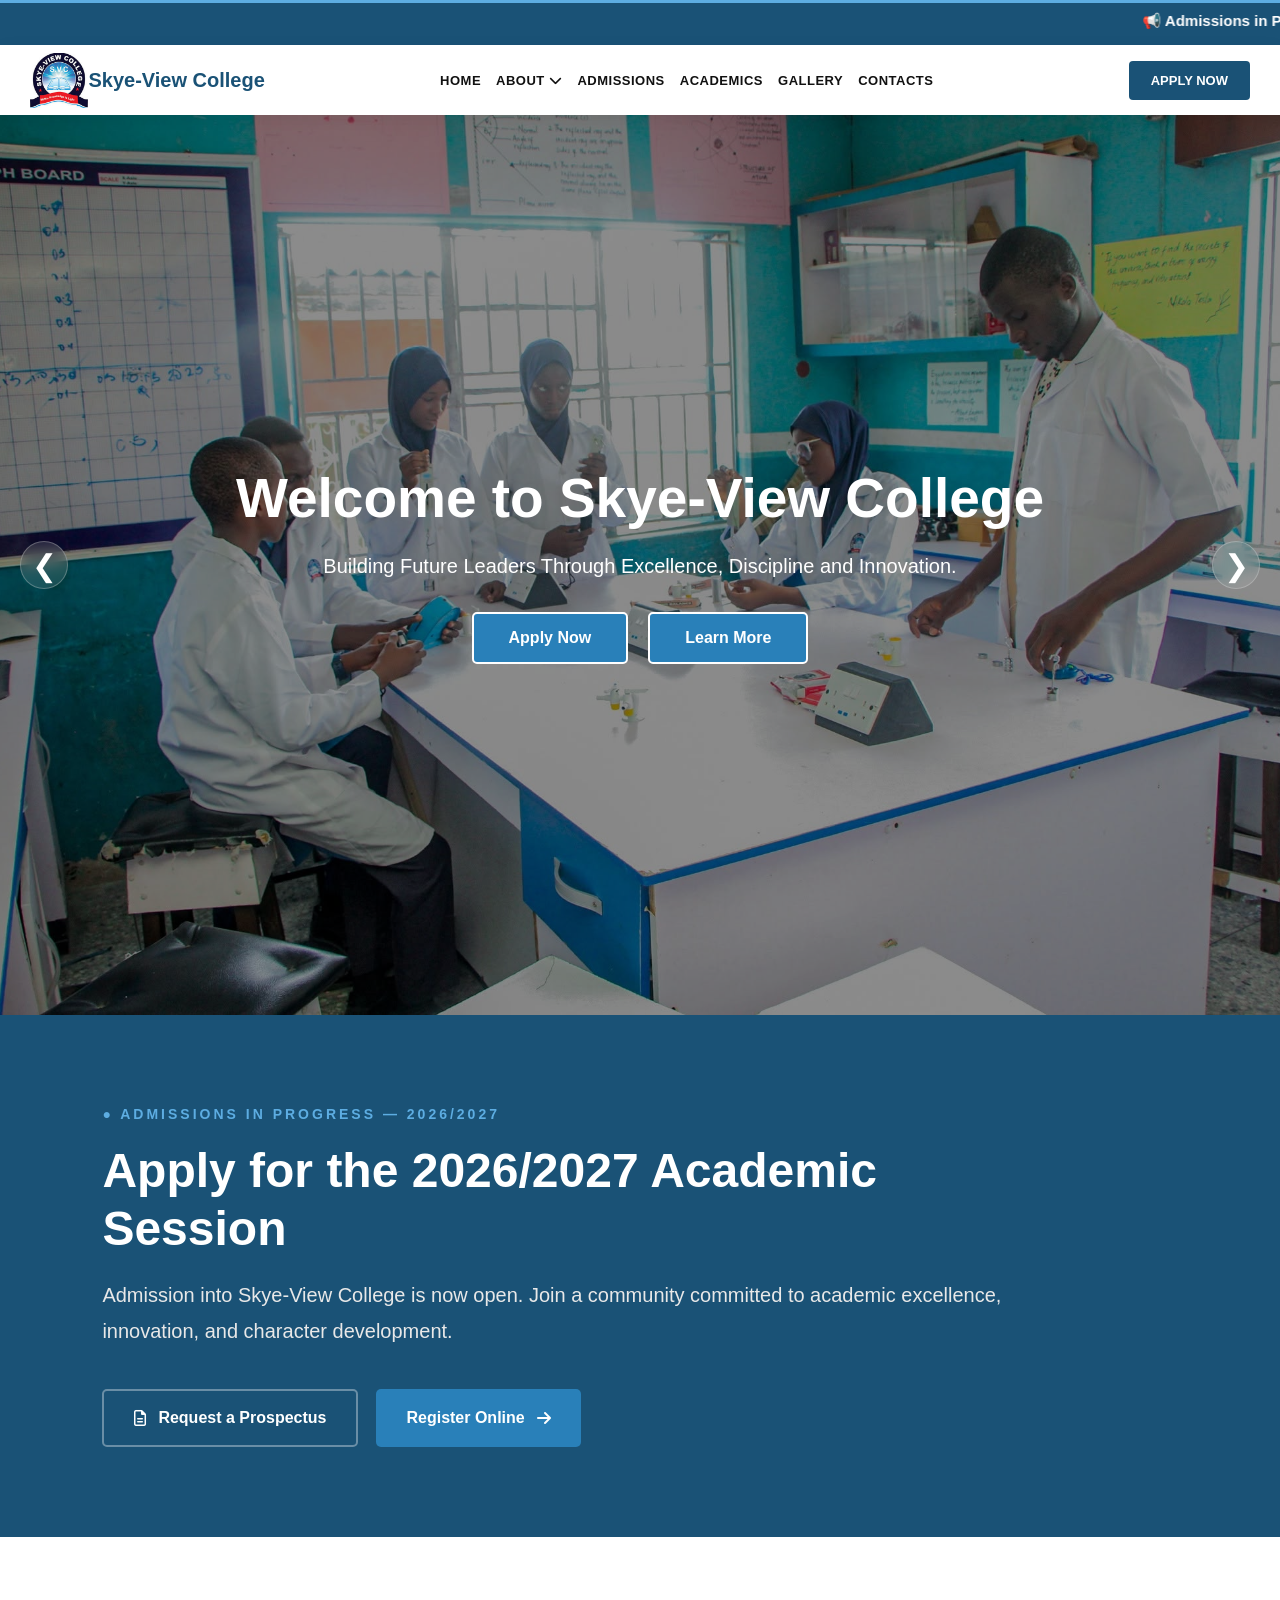
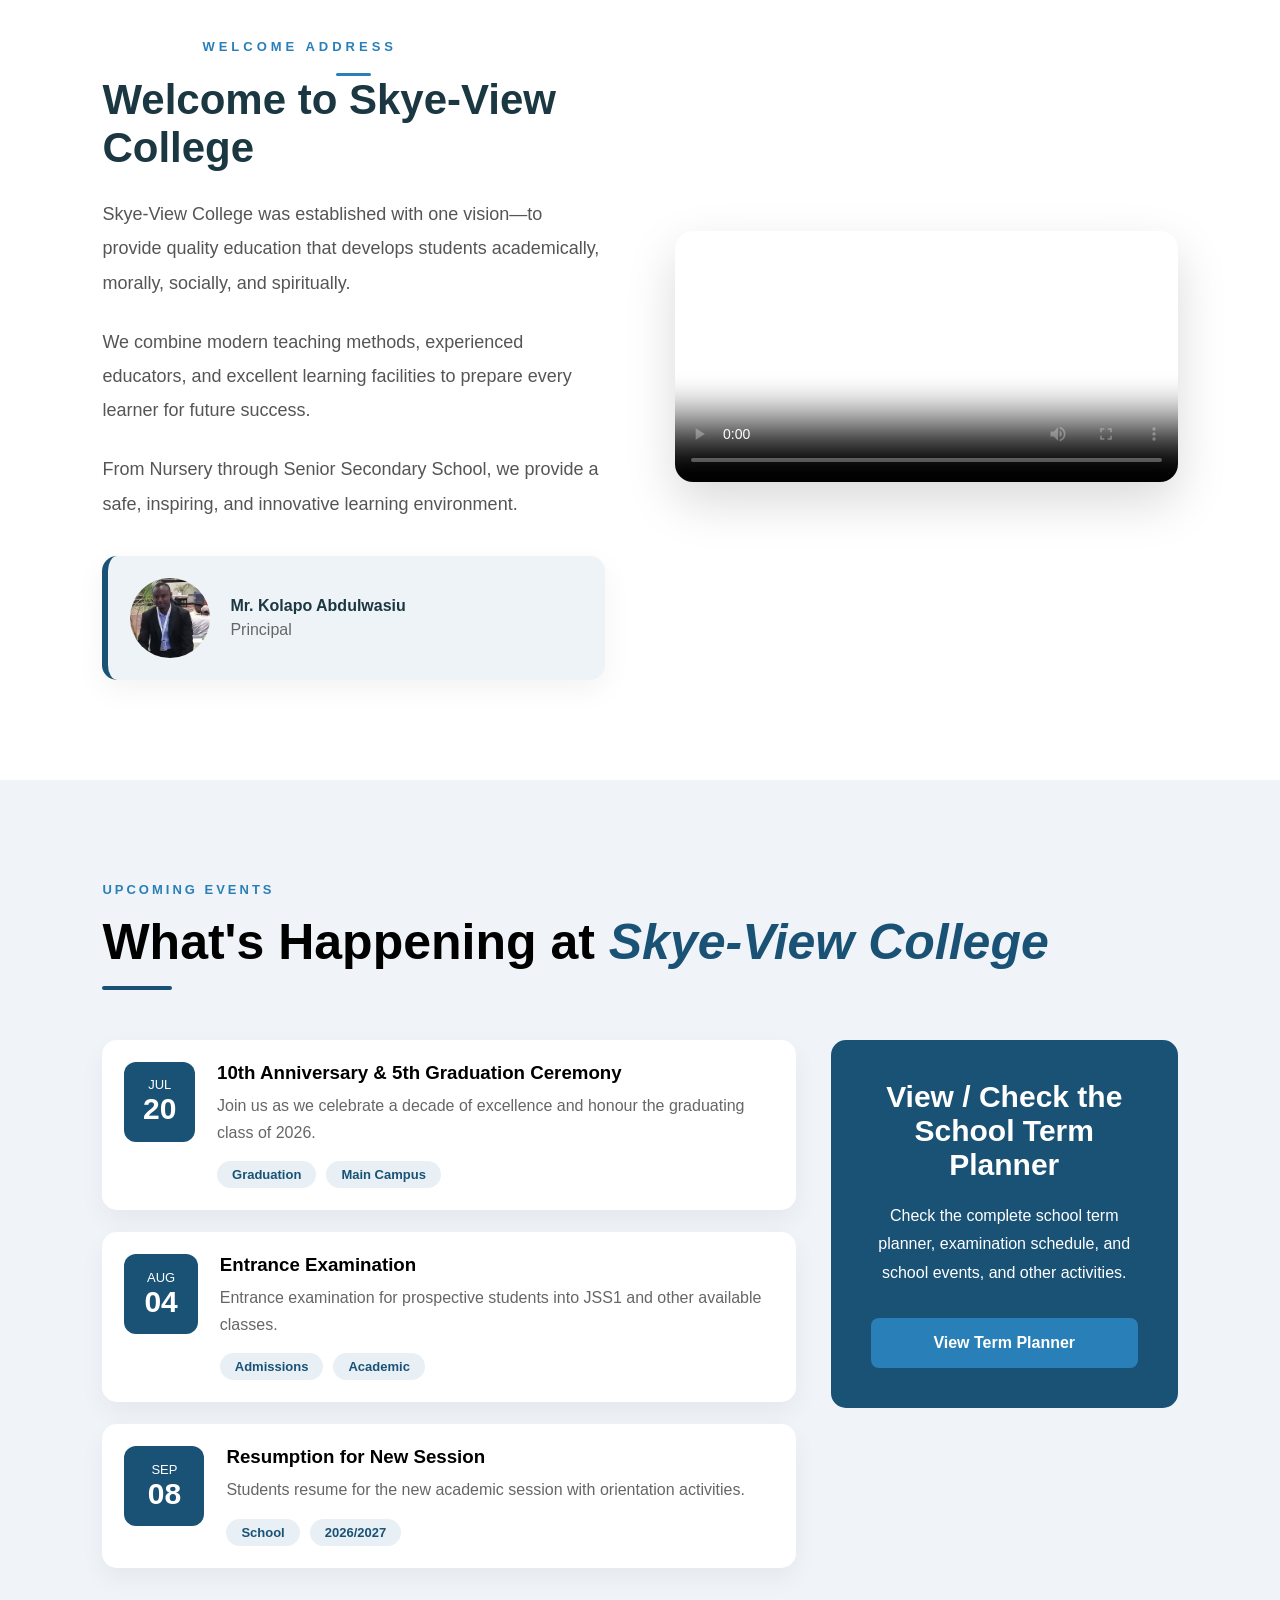
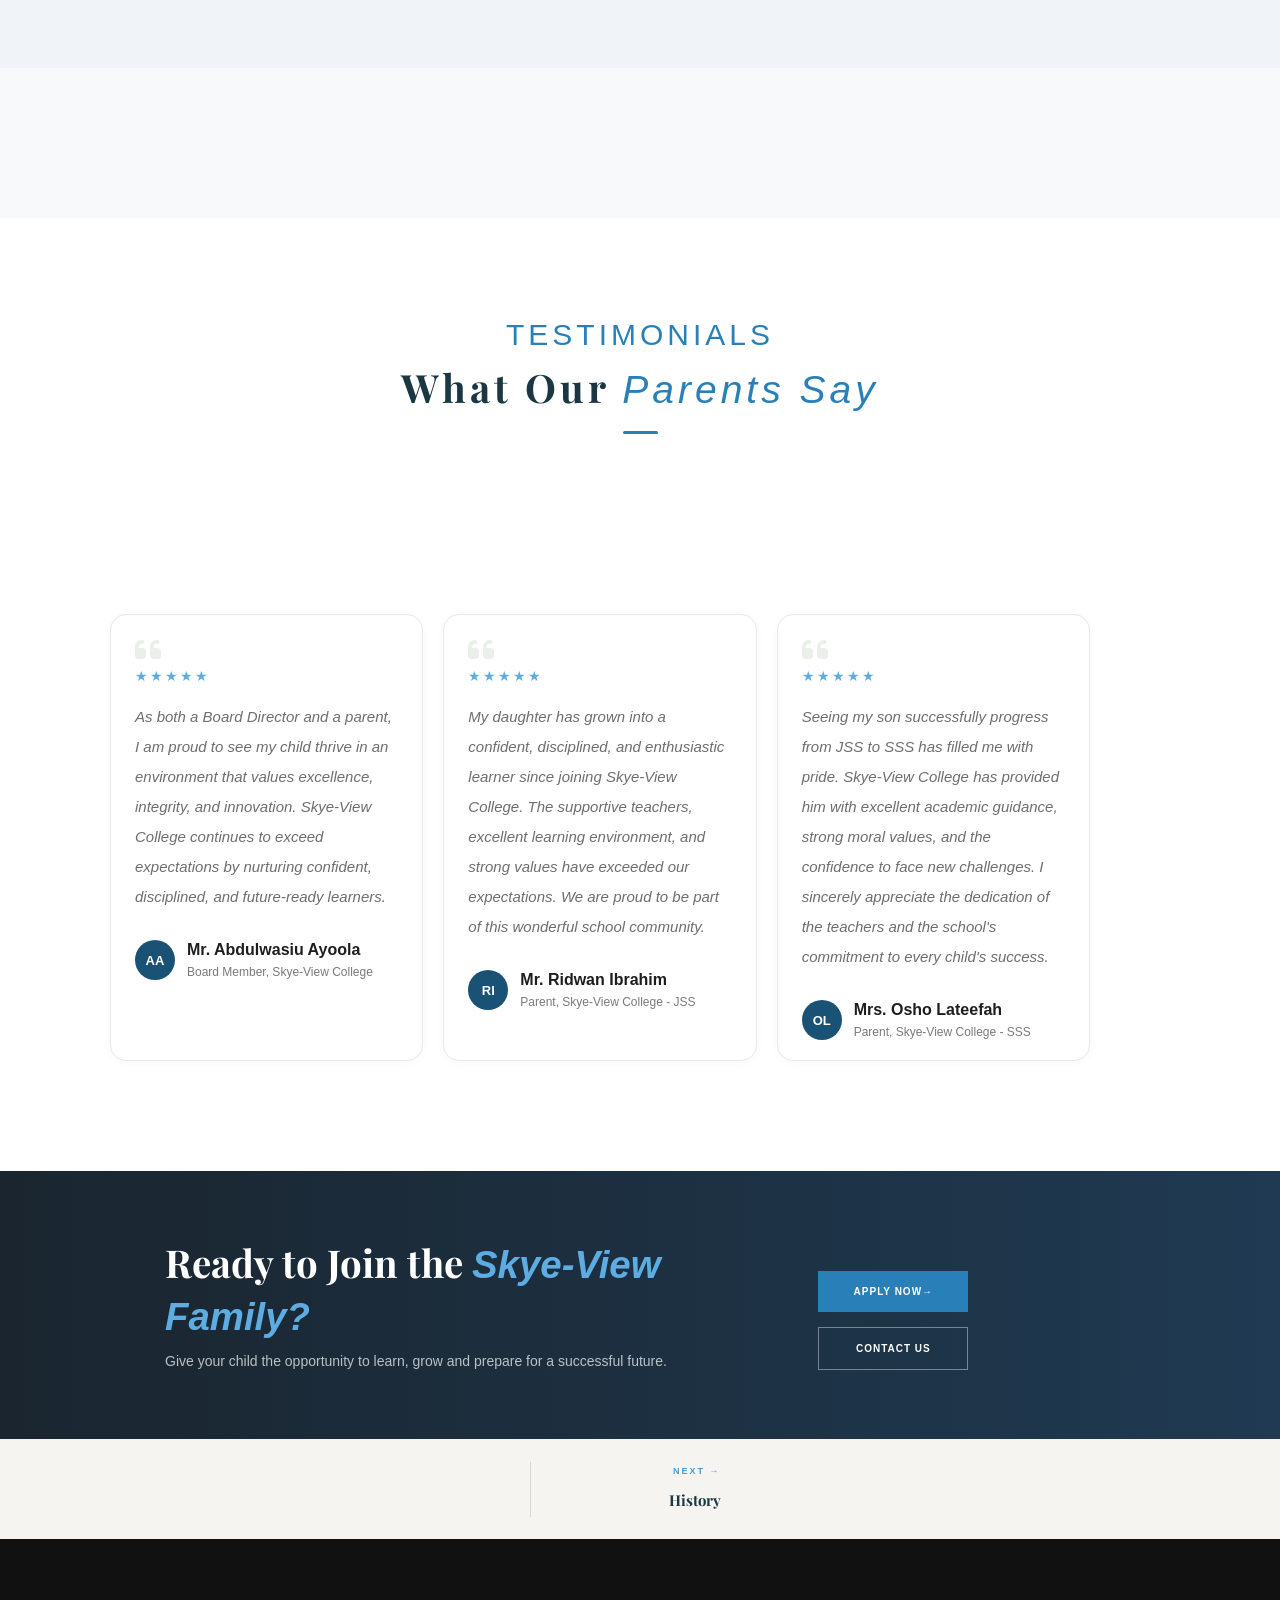
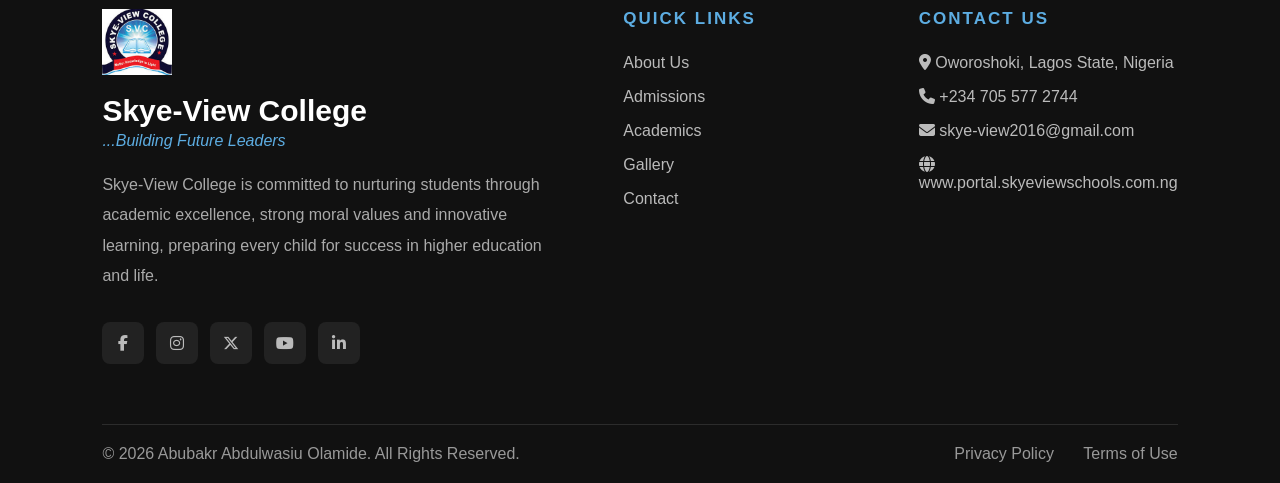
==== commit eadd4111: "Update website styling" ====
--- a/index.html
+++ b/index.html
@@ -31,51 +31,36 @@
             <img src="images/logo.png" alt="Skye-View College">
         </a>
     </div>
-    <div>
-        <h1 class="Logoh1">Skye-View College</h1>
-    </div>
+    
+    <h1 class="Logoh1">Skye-View College</h1>
 
     <nav class="navbar">
-
         <ul class="nav-links">
-
             <li><a href="index.html">HOME</a></li>
-
             <li class="dropdown">
                 <a href="#">
                     ABOUT
-                <i class="fa-solid fa-chevron-down"></i>
+                    <i class="fa-solid fa-chevron-down"></i>
                 </a>
-
                 <ul class="dropdown-menu">
                     <li><a href="history.html">History</a></li>
                     <li><a href="mv.html">Mission & Vision</a></li>
                     <li><a href="management.html">Management</a></li>
                 </ul>
-
             </li>
-
             <li><a href="admission.html">ADMISSIONS</a></li>
-
             <li><a href="academics.html">ACADEMICS</a></li>
-
             <li><a href="gallery.html">GALLERY</a></li>
-
             <li><a href="contact.html">CONTACTS</a></li>
-
         </ul>
-        
-
     </nav>
 
-        <a href="admission.html" class="apply-btn">APPLY NOW</a>
+    <a href="admission.html" class="apply-btn">APPLY NOW</a>
 
     <div class="menu-toggle">
         <i class="fas fa-bars"></i>
     </div>
-
 </header>
-
 <section class="hero">
     <div class="slide active">
         <img src="images/slide1.jpg" alt="">
--- a/style.css
+++ b/style.css
@@ -25,36 +25,49 @@
     z-index:2000;
 }
 
-/* HEADER */
+/* =========================================
+   HEADER - FIXED FOR MOBILE
+========================================= */
 
 .header{
     position:sticky;
     top:3px;
-    height:72px;
+    height:70px;
     background:#fff;
     display:flex;
     justify-content:space-between;
     align-items:center;
     box-shadow:0 3px 15px rgba(0,0,0,.06);
     z-index:1000;
-    padding:0 50px;
-}
-
-img{
-    height:52px;
+    padding:0 30px;
+}
+
+.logo{
+    flex-shrink:0;
+    display:flex;
+    align-items:center;
+}
+
+.logo img{
+    height:55px;
+    width:auto;
+    display:block;
 }
 
 .Logoh1{
     font-size:20px;
     transition:all .45s ease;
     color:#1a5276;
-}
+    margin:0;
+    padding:0;
+    white-space:nowrap;
+}
+
 .Logoh1:hover{
     color:#2980b9;
     cursor:pointer;
     transition:.3s;
     letter-spacing:.5px;
-    padding-right:20px;
 }
 
 /* NAVIGATION */
@@ -63,6 +76,7 @@
     flex:1;
     display:flex;
     justify-content:center;
+    margin:0 20px;
 }
 
 .nav-links{
@@ -71,6 +85,7 @@
     list-style:none;
     margin:0;
     padding:0;
+    align-items:center;
 }
 
 .nav-links li{
@@ -84,6 +99,8 @@
     font-weight:700;
     letter-spacing:.5px;
     transition:.3s;
+    display:block;
+    padding:5px 0;
 }
 
 .nav-links a:hover{
@@ -94,7 +111,7 @@
 
 .dropdown-menu{
     position:absolute;
-    top:45px;
+    top:40px;
     left:0;
     width:220px;
     background:#fff;
@@ -105,6 +122,7 @@
     visibility:hidden;
     transform:translateY(15px);
     transition:.3s;
+    padding:0;
 }
 
 .dropdown:hover .dropdown-menu{
@@ -115,6 +133,7 @@
 
 .dropdown-menu li{
     border-bottom:1px solid #eee;
+    margin:0;
 }
 
 .dropdown-menu li:last-child{
@@ -124,6 +143,8 @@
 .dropdown-menu a{
     display:block;
     padding:14px 18px;
+    font-size:13px;
+    font-weight:600;
 }
 
 /* APPLY BUTTON */
@@ -136,8 +157,10 @@
     border-radius:4px;
     font-size:13px;
     font-weight:700;
-    margin-left:25px;
+    margin-left:20px;
     transition:.3s;
+    white-space:nowrap;
+    flex-shrink:0;
 }
 
 .apply-btn:hover{
@@ -149,22 +172,99 @@
 
 .menu-toggle{
     display:none;
-    font-size:28px;
+    font-size:24px;
     cursor:pointer;
     background:none;
     border:none;
     color:#1a5276;
     padding:5px;
     transition:.3s;
+    flex-shrink:0;
+    line-height:1;
 }
 
 .menu-toggle:hover{
     color:#2980b9;
-    transform:scale(1.1);
+}
+
+.menu-toggle i{
+    display:block;
+    font-size:24px;
 }
 
 /* =========================================
-   MOBILE MENU
+   HEADER - MOBILE RESPONSIVE
+========================================= */
+
+@media(max-width:991px){
+    .navbar,
+    .apply-btn{
+        display:none;
+    }
+    
+    .menu-toggle{
+        display:block;
+    }
+    
+    .header{
+        height:65px;
+        padding:0 15px;
+        gap:10px;
+    }
+    
+    .logo img{
+        height:45px;
+    }
+    
+    .Logoh1{
+        font-size:16px;
+        flex:1;
+        text-align:center;
+    }
+}
+
+@media(max-width:576px){
+    .header{
+        height:60px;
+        padding:0 12px;
+        gap:8px;
+    }
+    
+    .logo img{
+        height:40px;
+    }
+    
+    .Logoh1{
+        font-size:14px;
+    }
+    
+    .menu-toggle{
+        font-size:22px;
+        padding:4px;
+    }
+}
+
+@media(max-width:400px){
+    .header{
+        height:55px;
+        padding:0 10px;
+    }
+    
+    .logo img{
+        height:35px;
+    }
+    
+    .Logoh1{
+        font-size:13px;
+        letter-spacing:0;
+    }
+    
+    .menu-toggle{
+        font-size:20px;
+    }
+}
+/* =========================================
+   MOBILE MENU - CLEAN FIX
 ========================================= */
 
 .menu-overlay{
@@ -176,7 +276,7 @@
     background:rgba(0,0,0,.5);
     opacity:0;
     visibility:hidden;
-    transition:.3s;
+    transition:all .3s ease;
     z-index:998;
 }
 
@@ -190,12 +290,14 @@
     top:0;
     left:-100%;
     width:85%;
-    max-width:350px;
+    max-width:340px;
     height:100vh;
+    height:100dvh;
     background:#fff;
-    transition:left .4s ease;
+    transition:left .35s ease;
     z-index:999;
     overflow-y:auto;
+    overflow-x:hidden;
     box-shadow:5px 0 20px rgba(0,0,0,.15);
 }
 
@@ -203,125 +305,299 @@
     left:0;
 }
 
+/* Mobile Menu Header - SIMPLE & CLEAN */
+.mobile-menu-header,
 .mobile-header{
     display:flex;
     justify-content:space-between;
     align-items:center;
-    padding:18px 20px;
-    border-bottom:1px solid #eee;
+    padding:12px 15px;
     background:#1a5276;
     color:#fff;
-}
-
-.mobile-header img{
-    height:45px;
+    position:sticky;
+    top:0;
+    z-index:10;
+}
+
+.school-brand{
+    display:flex;
+    align-items:center;
+    gap:10px;
+    text-decoration:none;
+}
+
+.school-brand img{
+    height:35px;
+    width:auto;
+    border-radius:50%;
     background:#fff;
-    border-radius:5px;
-    padding:5px;
-}
-
-.mobile-header h2{
-    font-size:18px;
+    padding:2px;
+}
+
+.brand-text h2{
+    font-size:14px;
     margin:0;
     color:#fff;
-}
-
-.close-menu{
-    width:40px;
-    height:40px;
+    font-weight:700;
+    letter-spacing:.5px;
+    line-height:1.2;
+}
+
+.brand-text span{
+    font-size:10px;
+    color:rgba(255,255,255,.7);
+    letter-spacing:1px;
+    text-transform:uppercase;
+    display:block;
+}
+
+.mobile-header{
+    padding:12px 15px;
+}
+
+.mobile-header img{
+    height:35px;
+    border-radius:50%;
+    background:#fff;
+    padding:2px;
+}
+
+/* Close Button */
+.close-menu,
+#closeMenu{
+    width:32px;
+    height:32px;
     border:none;
     border-radius:50%;
-    background:rgba(255,255,255,.2);
+    background:rgba(255,255,255,.15);
     color:#fff;
     cursor:pointer;
-    font-size:20px;
+    font-size:16px;
     display:flex;
     align-items:center;
     justify-content:center;
-    transition:.3s;
-}
-
-.close-menu:hover{
+    transition:all .3s ease;
+    flex-shrink:0;
+    line-height:1;
+}
+
+.close-menu:hover,
+#closeMenu:hover{
     background:rgba(255,255,255,.3);
     transform:rotate(90deg);
 }
 
+/* Mobile Menu Links - CLEAN */
 .mobile-menu ul{
     list-style:none;
     margin:0;
     padding:0;
 }
 
-.mobile-menu li{
-    border-bottom:1px solid #eee;
-}
-
-.mobile-menu a{
+.mobile-menu > a,
+.mobile-menu ul > li > a{
     display:block;
-    padding:18px 25px;
+    padding:14px 20px;
     text-decoration:none;
     color:#333;
     font-weight:600;
-    font-size:15px;
-    transition:.3s;
-}
-
-.mobile-menu a:hover{
-    background:#f0f4f8;
+    font-size:14px;
+    border-bottom:1px solid #f5f5f5;
+    transition:all .2s ease;
+}
+
+.mobile-menu > a:hover,
+.mobile-menu ul > li > a:hover{
+    background:#f5f9fc;
     color:#1a5276;
-    padding-left:30px;
+    padding-left:25px;
+}
+
+/* Dropdown */
+.dropdown-mobile{
+    position:relative;
 }
 
 .dropdown-btn{
     display:flex;
     justify-content:space-between;
     align-items:center;
-    padding:18px 25px;
+    padding:14px 20px;
     cursor:pointer;
     font-weight:600;
-    font-size:15px;
+    font-size:14px;
     color:#333;
-    transition:.3s;
+    border-bottom:1px solid #f5f5f5;
+    transition:all .2s ease;
+    user-select:none;
 }
 
 .dropdown-btn:hover{
-    background:#f0f4f8;
+    background:#f5f9fc;
     color:#1a5276;
+}
+
+.dropdown-btn i{
+    font-size:10px;
+    transition:transform .3s ease;
+}
+
+.dropdown-mobile.active .dropdown-btn i{
+    transform:rotate(180deg);
 }
 
 .dropdown-content{
     display:none;
     background:#f8f9fa;
-}
-
-.dropdown-content a{
-    padding-left:40px;
-    font-size:14px;
-    font-weight:500;
+    list-style:none;
+    padding:0;
+    margin:0;
 }
 
 .dropdown-mobile.active .dropdown-content{
     display:block;
 }
 
+.dropdown-content li{
+    border-bottom:1px solid #f0f0f0;
+}
+
+.dropdown-content a{
+    display:block;
+    padding:12px 20px 12px 35px;
+    text-decoration:none;
+    color:#555;
+    font-size:13px;
+    font-weight:500;
+    transition:all .2s ease;
+}
+
+.dropdown-content a:hover{
+    background:#e8f0f5;
+    color:#1a5276;
+    padding-left:40px;
+}
+
+/* Mobile Apply Button */
 .mobile-apply-btn{
     display:block;
-    margin:20px;
-    padding:15px;
+    margin:15px;
+    padding:12px;
     background:#1a5276;
     color:#fff !important;
     text-align:center;
     border-radius:5px;
     font-weight:700 !important;
-    transition:.3s;
+    font-size:13px !important;
+    text-decoration:none;
+    transition:all .3s ease;
+    border:none !important;
+    letter-spacing:1px;
 }
 
 .mobile-apply-btn:hover{
     background:#2980b9;
-    padding-left:15px !important;
+    transform:translateY(-2px);
+    box-shadow:0 4px 12px rgba(26,82,118,.3);
+}
+
+/* Mobile Menu Footer */
+.mobile-menu-footer{
+    padding:12px 15px;
+    border-top:1px solid #f0f0f0;
+    text-align:center;
+    margin-top:auto;
+}
+
+.mobile-menu-footer p{
+    font-size:11px;
+    color:#999;
+    margin:0;
 }
 
 /* =========================================
+   MOBILE MENU - RESPONSIVE
+========================================= */
+
+@media(max-width:576px){
+    .mobile-menu{
+        width:88%;
+        max-width:320px;
+    }
+    
+    .mobile-menu-header,
+    .mobile-header{
+        padding:10px 12px;
+    }
+    
+    .school-brand img{
+        height:30px;
+    }
+    
+    .brand-text h2{
+        font-size:13px;
+    }
+    
+    .brand-text span{
+        font-size:9px;
+    }
+    
+    .close-menu,
+    #closeMenu{
+        width:28px;
+        height:28px;
+        font-size:14px;
+    }
+    
+    .mobile-menu > a,
+    .mobile-menu ul > li > a,
+    .dropdown-btn{
+        padding:12px 18px;
+        font-size:13px;
+    }
+    
+    .dropdown-content a{
+        padding:10px 18px 10px 30px;
+        font-size:12px;
+    }
+    
+    .mobile-apply-btn{
+        margin:12px;
+        padding:11px;
+        font-size:12px !important;
+    }
+    
+    .mobile-menu-footer p{
+        font-size:10px;
+    }
+}
+
+@media(max-width:400px){
+    .mobile-menu{
+        width:92%;
+        max-width:290px;
+    }
+    
+    .school-brand img{
+        height:28px;
+    }
+    
+    .brand-text h2{
+        font-size:12px;
+    }
+    
+    .mobile-menu > a,
+    .mobile-menu ul > li > a,
+    .dropdown-btn{
+        padding:11px 15px;
+        font-size:12px;
+    }
+    
+    .dropdown-content a{
+        padding:9px 15px 9px 25px;
+        font-size:11px;
+    }
+}/* =========================================
    HERO SLIDER
 ========================================= */
 
@@ -5151,4 +5427,4 @@
         padding:11px 18px 11px 30px;
         font-size:12px;
     }
-}+}
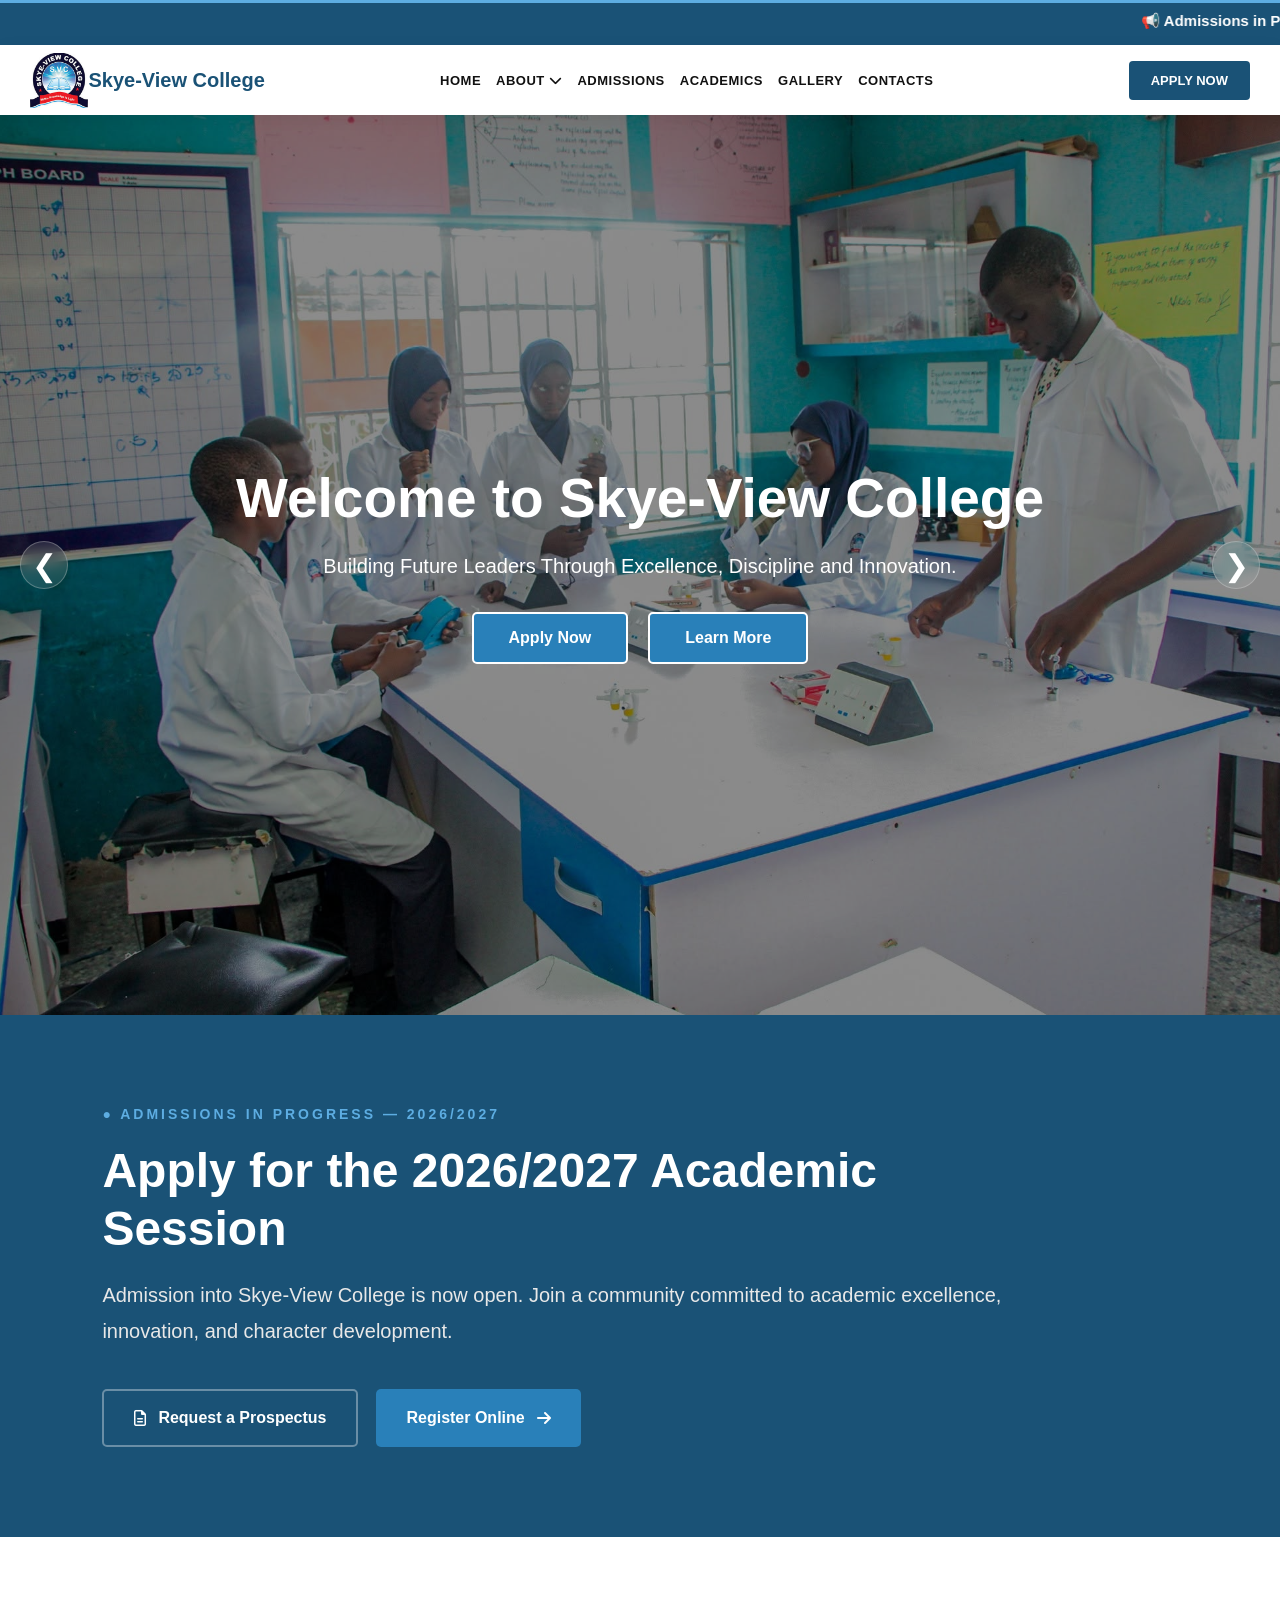
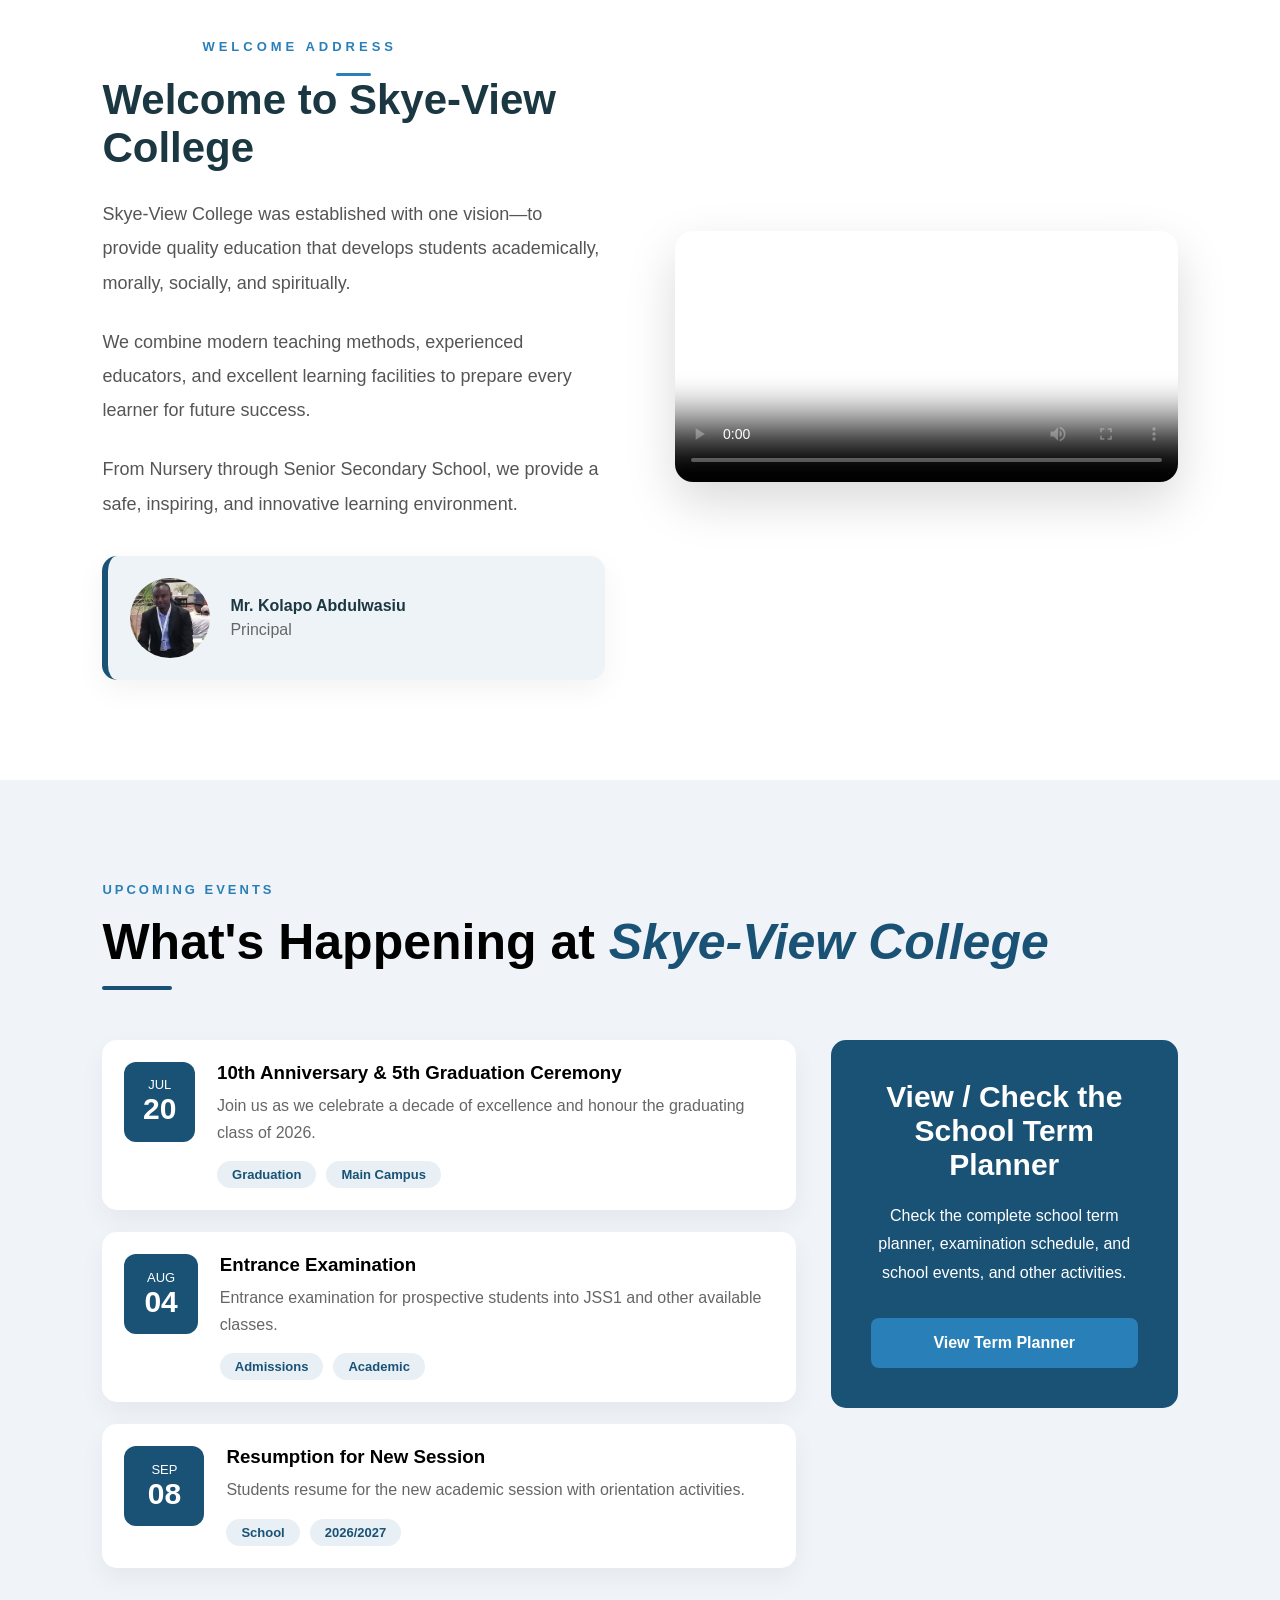
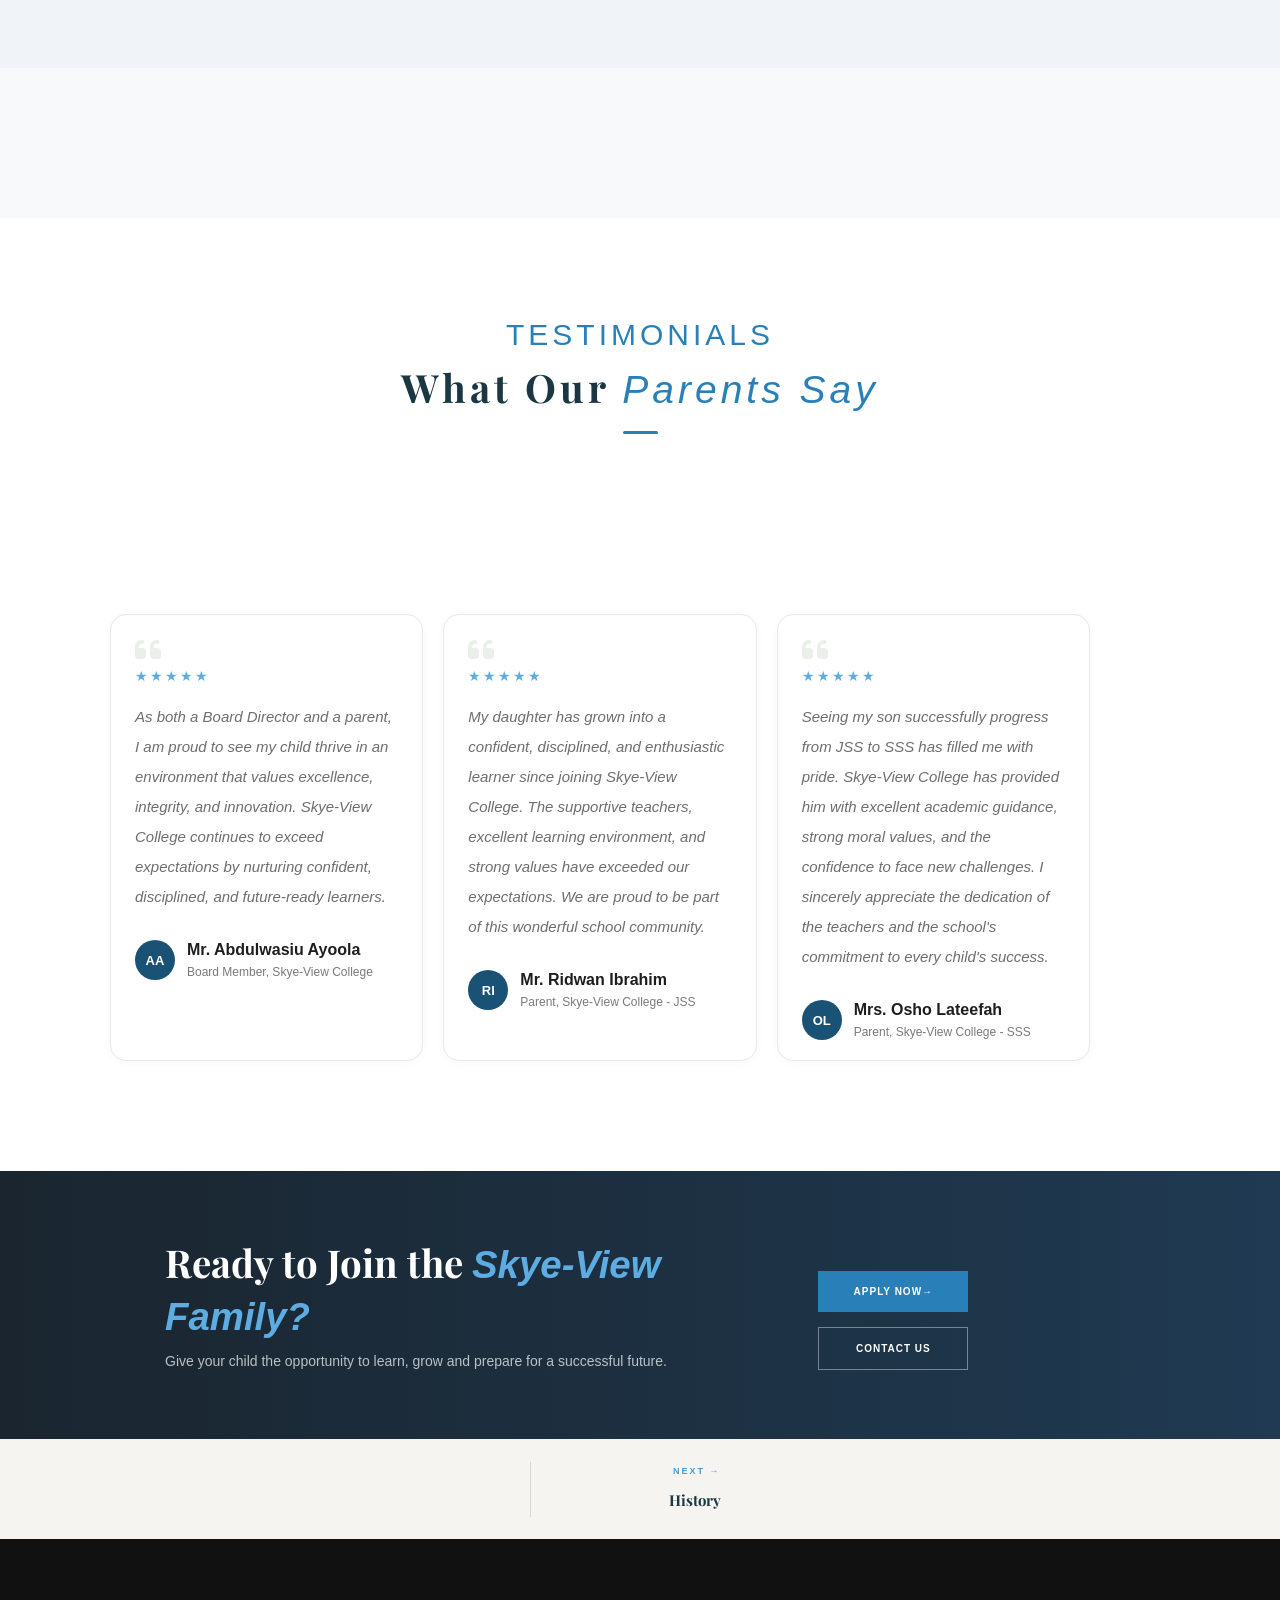
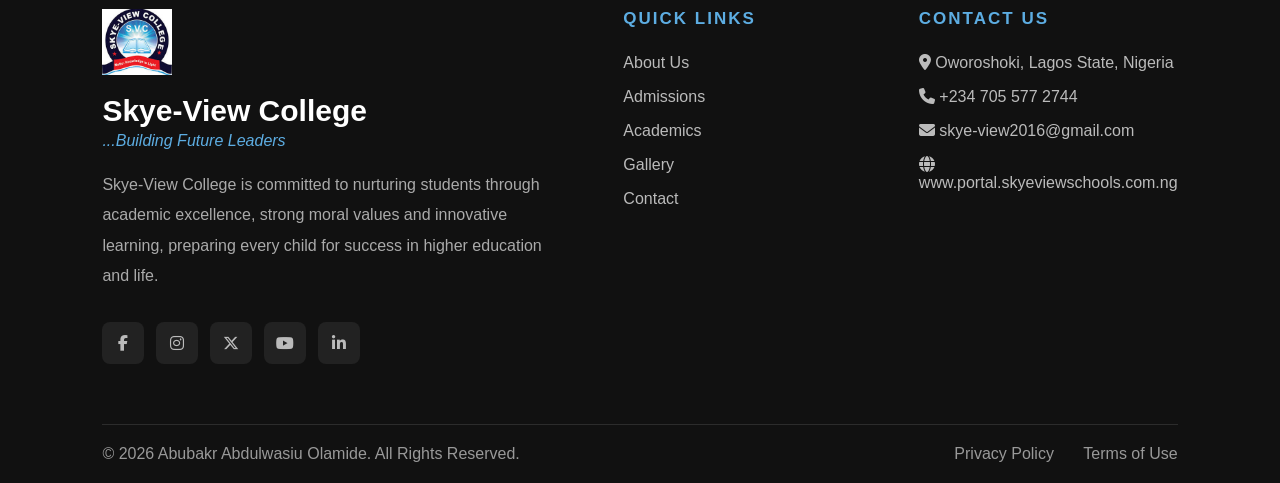
==== commit bb269f68: "Update index" ====
--- a/index.html
+++ b/index.html
@@ -4,6 +4,15 @@
 <meta charset="UTF-8">
 <meta name="viewport" content="width=device-width, initial-scale=1.0">
 <title>SVC Schools | …a vissionary school for your beloved child </title>
+<title>Skye-View College | Official Website</title>
+
+<meta name="description" content="Official website of Skye-View College. Explore our academics, school history, admissions, contact information and more.">
+
+<meta name="keywords" content="Skye-View College, Skye View College, Skye-View College Lagos, Skye-View Official Website">
+
+<meta name="robots" content="index, follow">
+
+<meta name="viewport" content="width=device-width, initial-scale=1.0">
 <link rel="icon"          type="image/png" href="images/logo.png">
   <link rel="shortcut icon" type="image/png" href="images/logo.png">
   <link rel="apple-touch-icon"               href="images/logo.png">
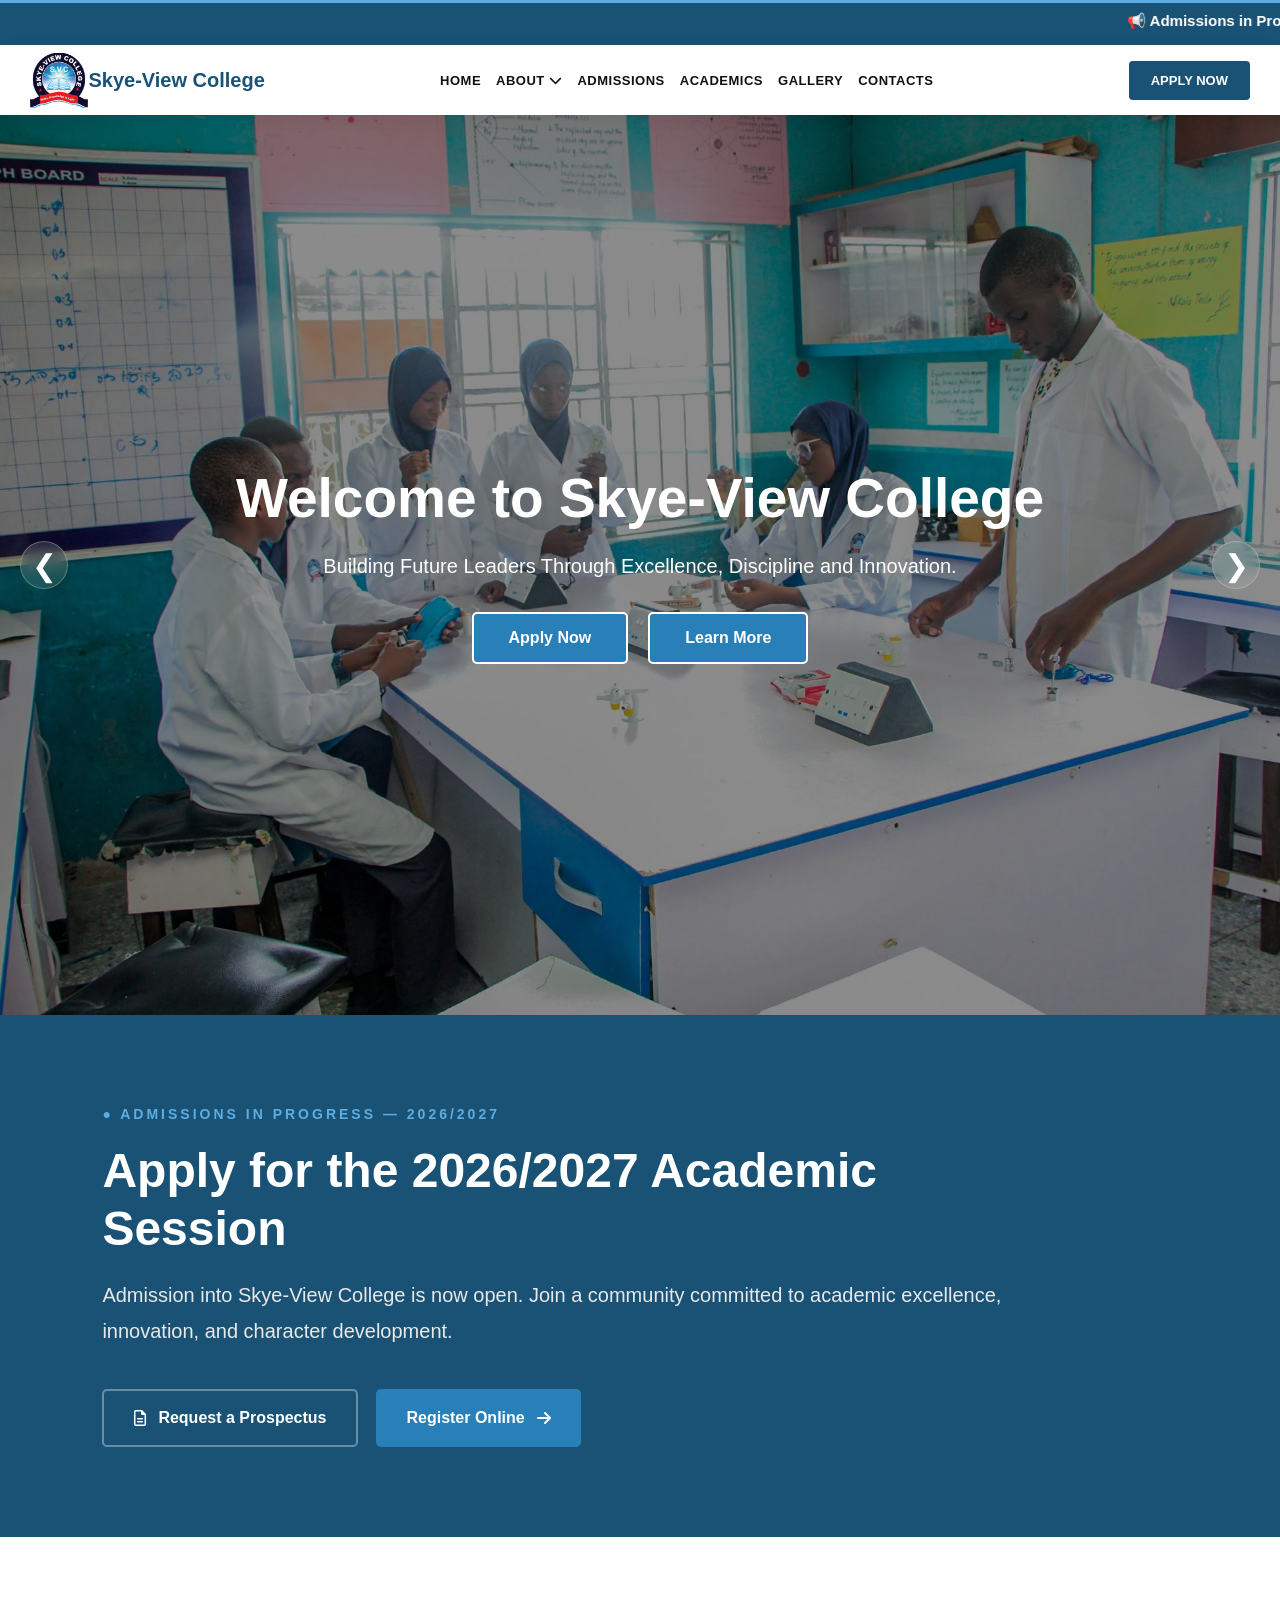
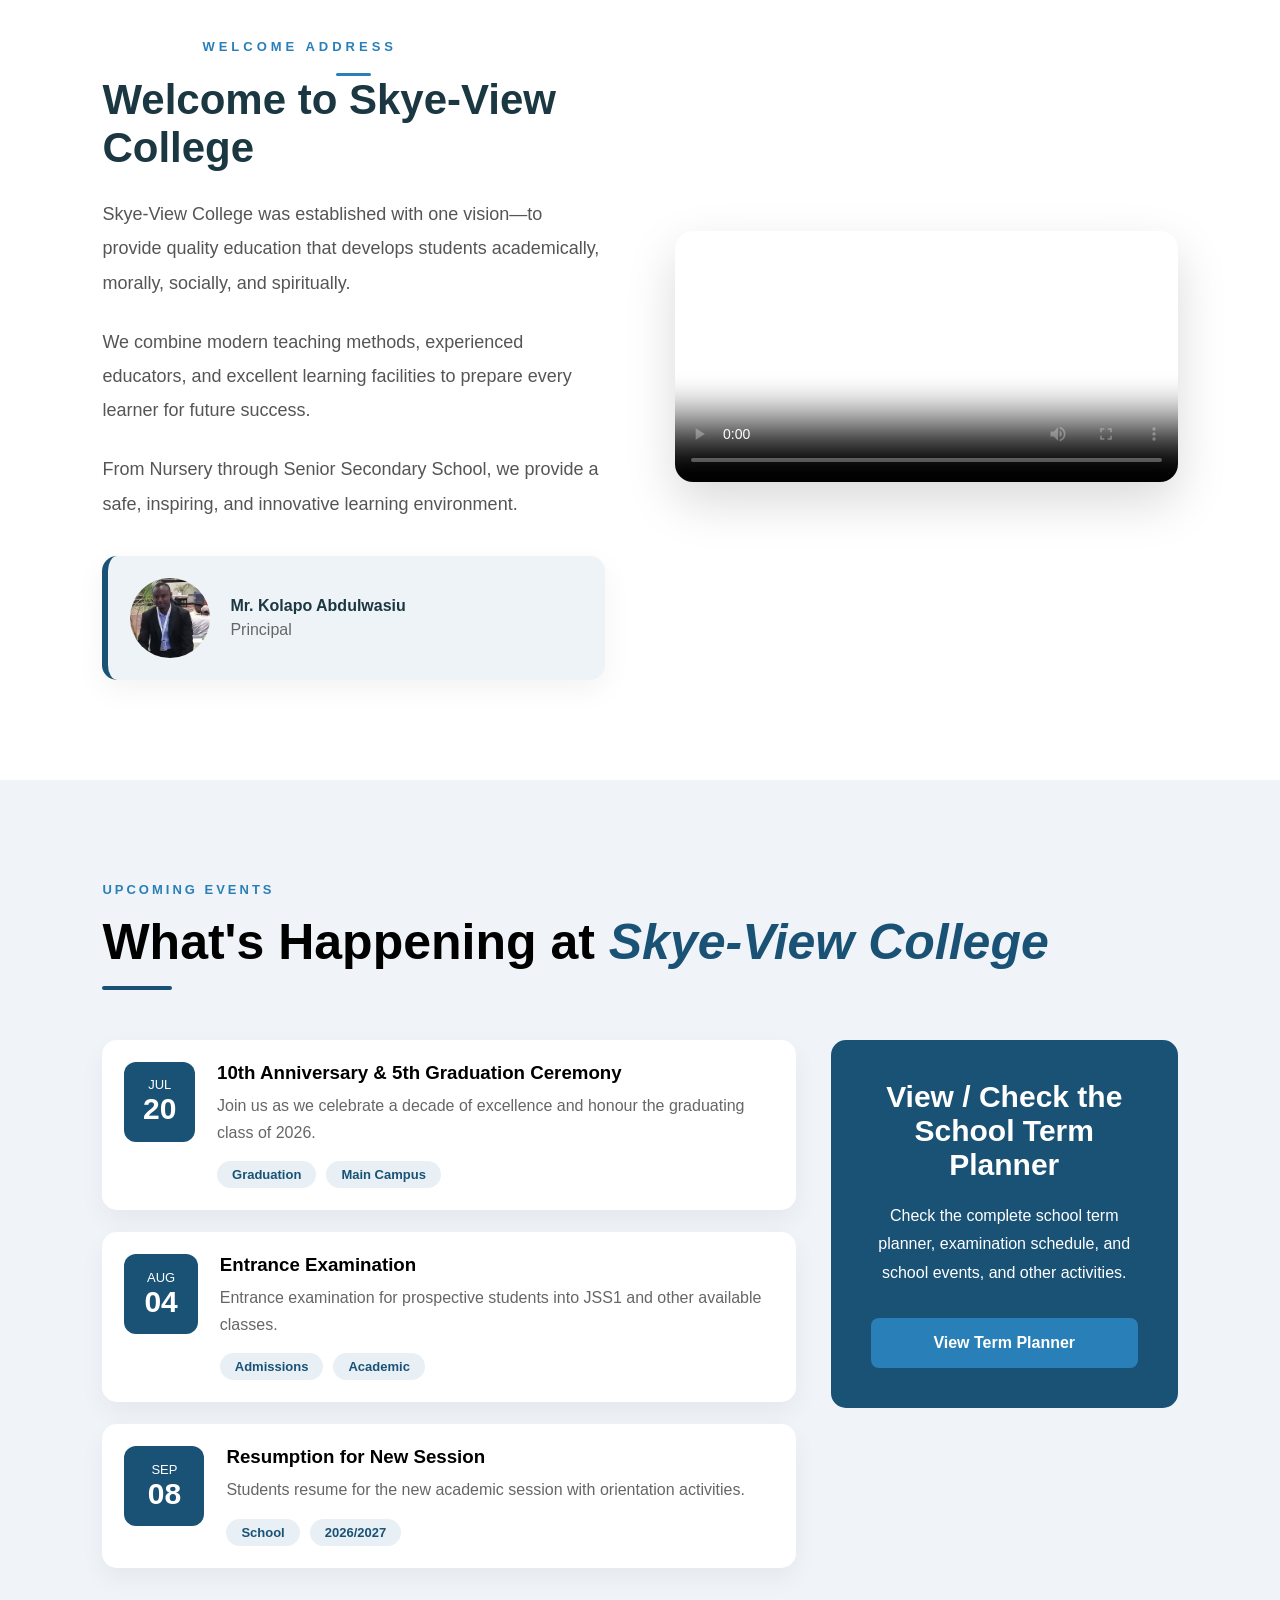
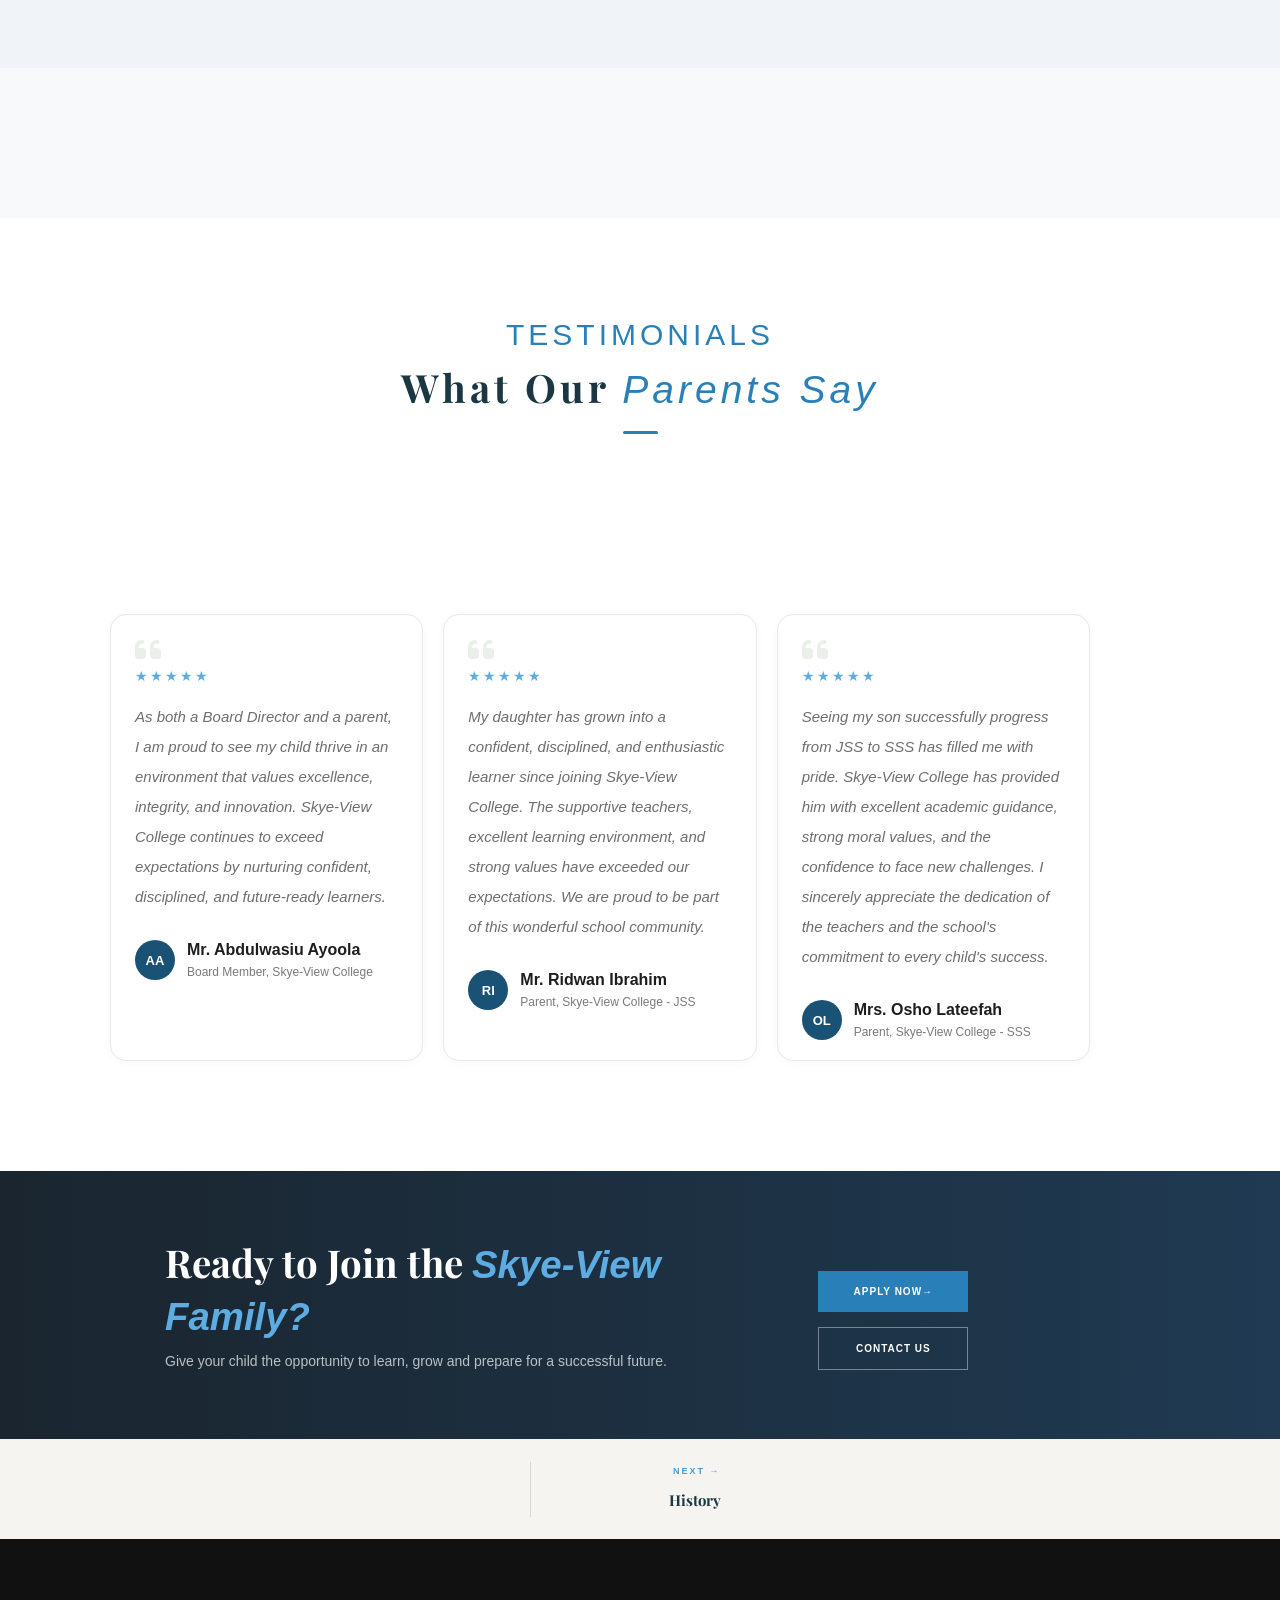
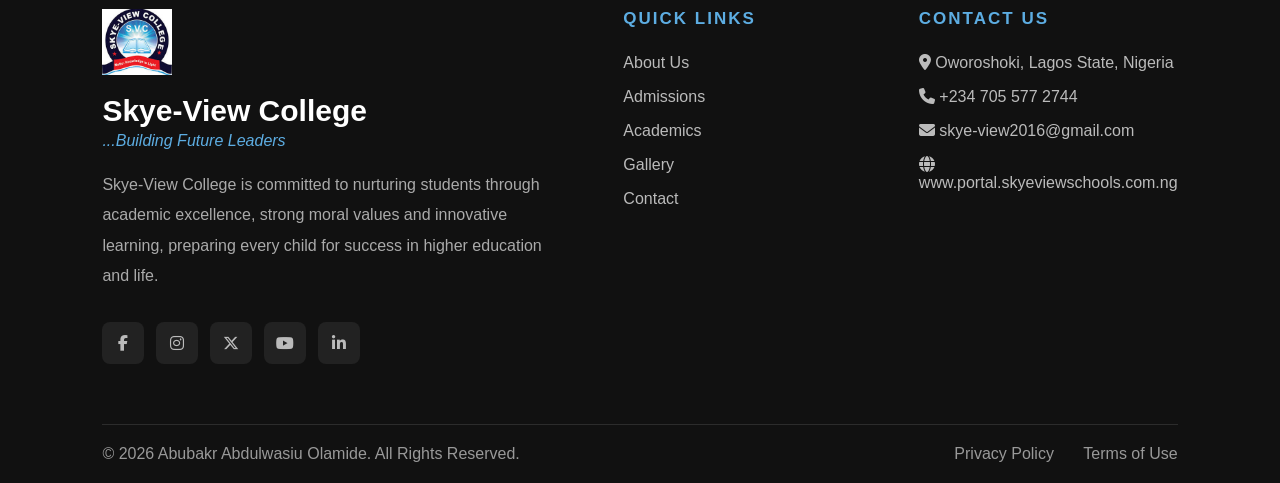
==== commit a49c1f8d: "Update index page" ====
--- a/index.html
+++ b/index.html
@@ -5,6 +5,9 @@
 <meta name="viewport" content="width=device-width, initial-scale=1.0">
 <title>SVC Schools | …a vissionary school for your beloved child </title>
 <title>Skye-View College | Official Website</title>
+<title>Skye-View College | Official Website</title>
+
+<meta name="description" content="Welcome to the official website of Skye-View College. Explore our academics, admissions, school information, news and contact details.">
 
 <meta name="description" content="Official website of Skye-View College. Explore our academics, school history, admissions, contact information and more.">
 
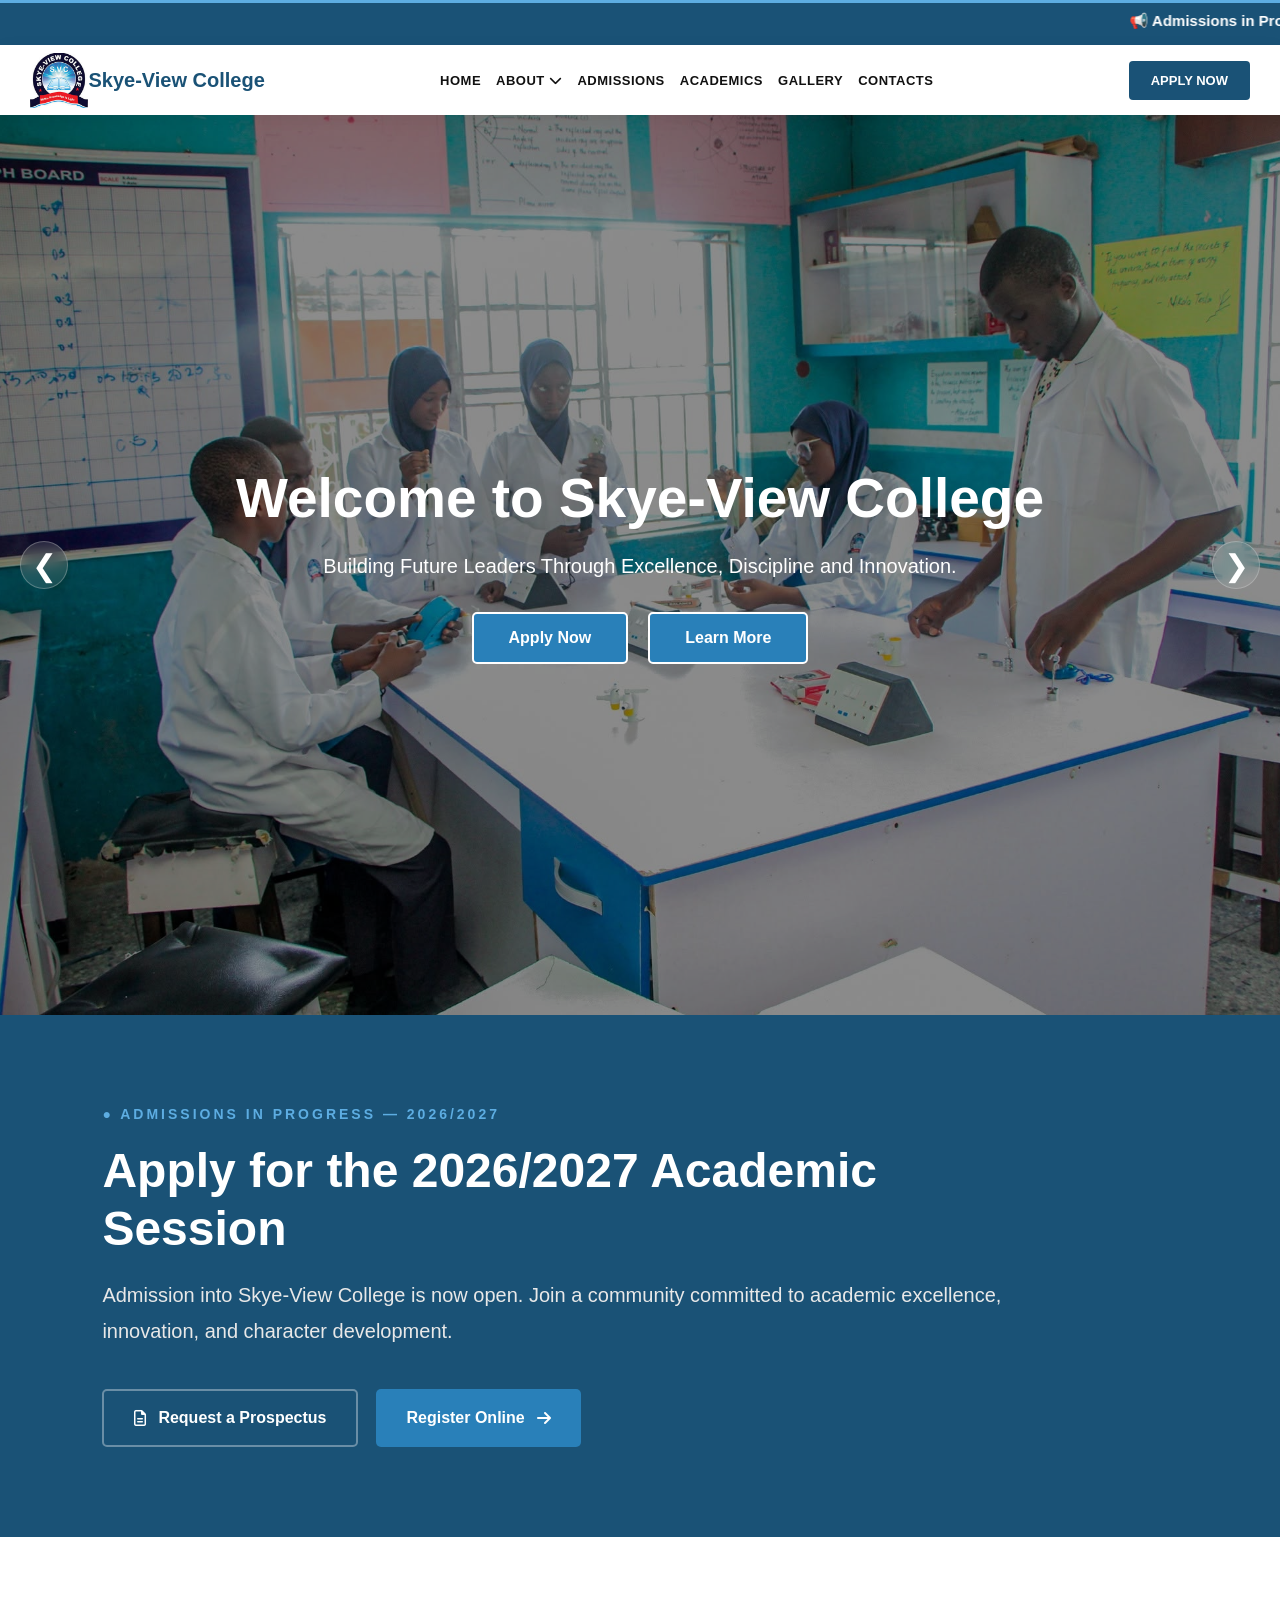
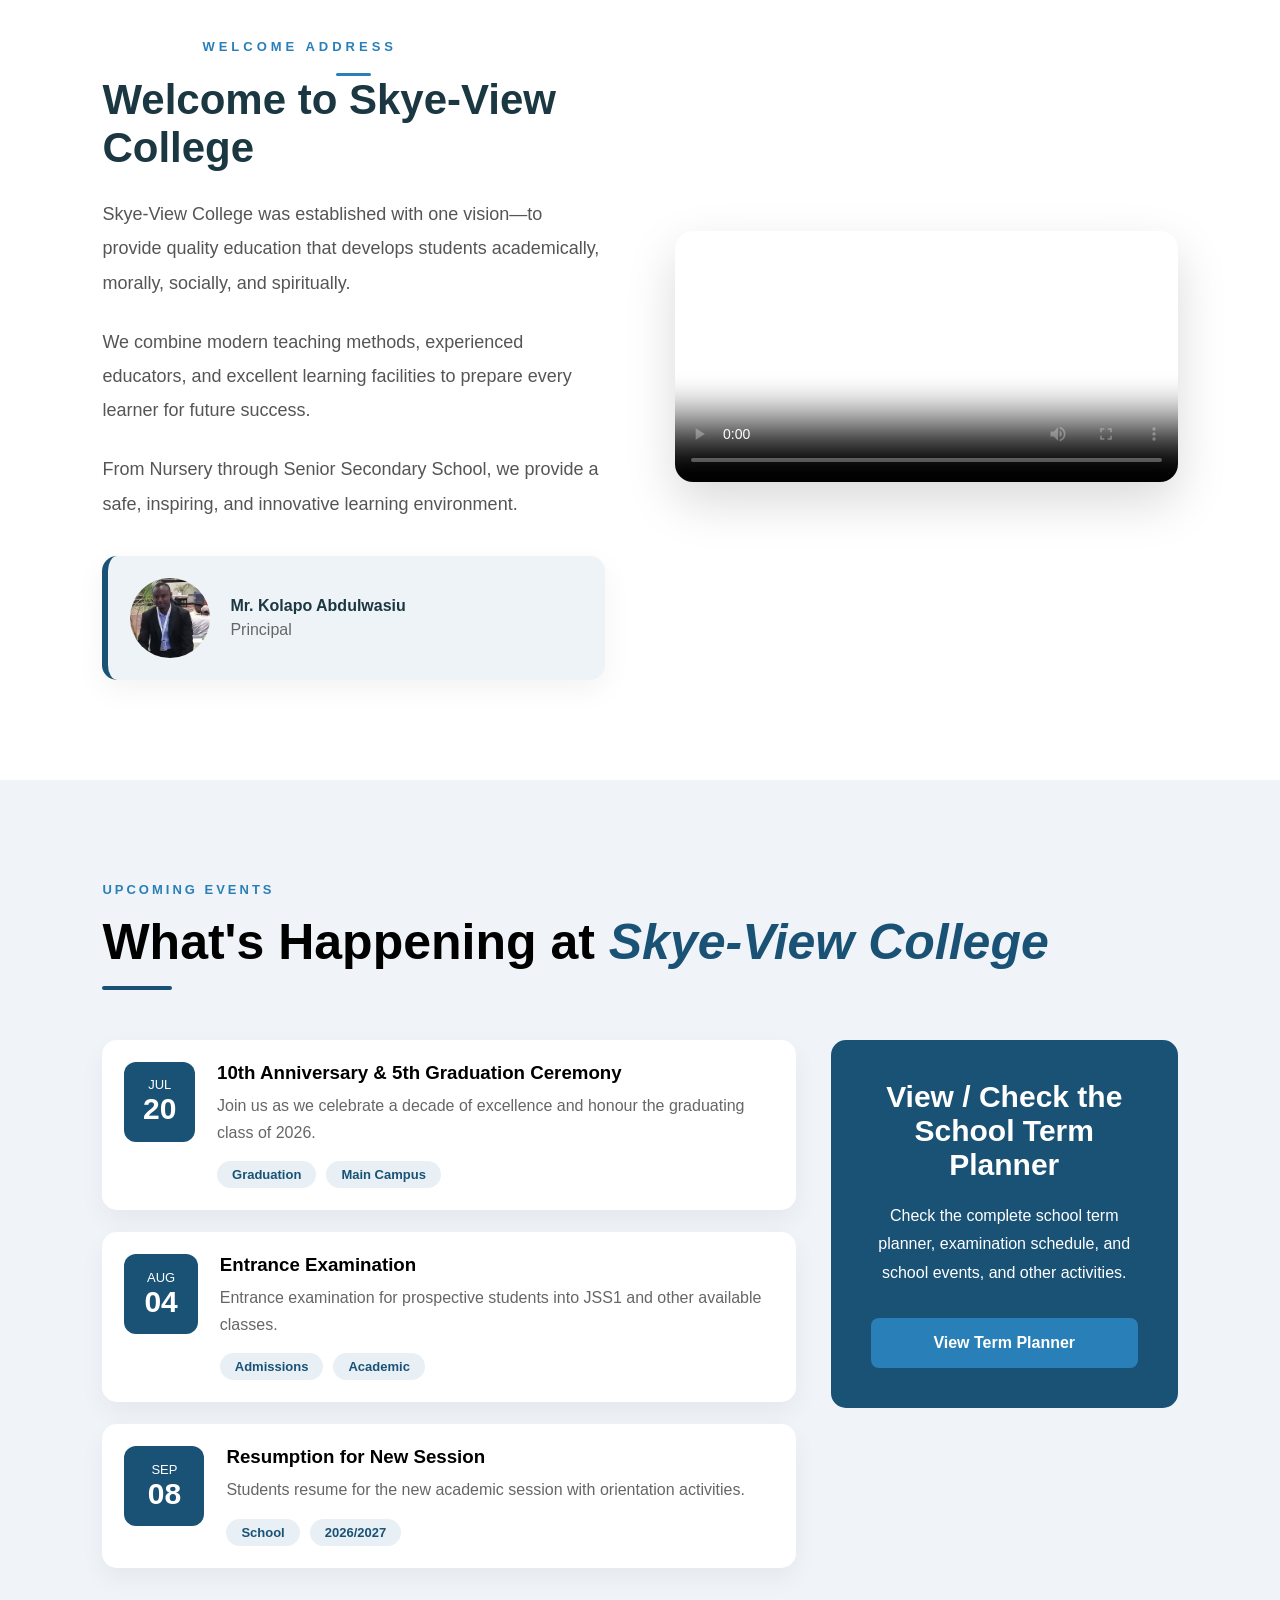
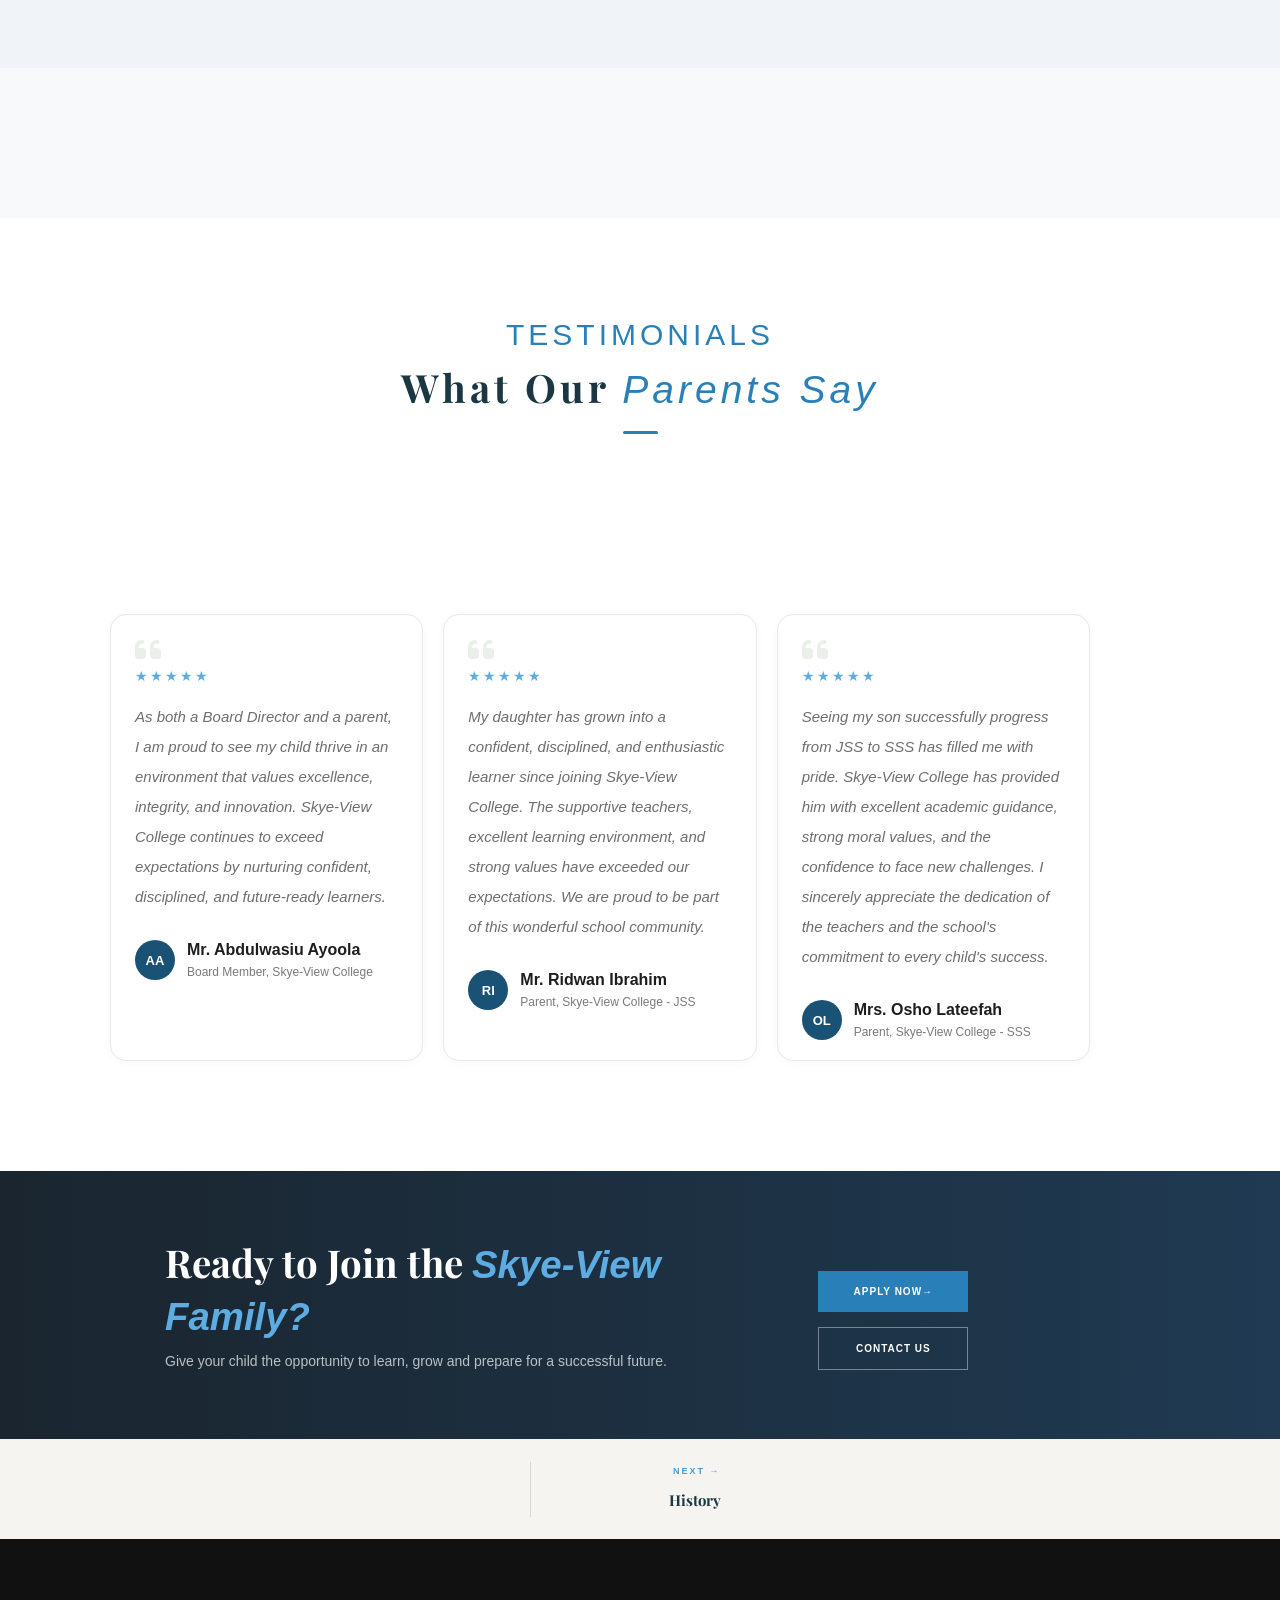
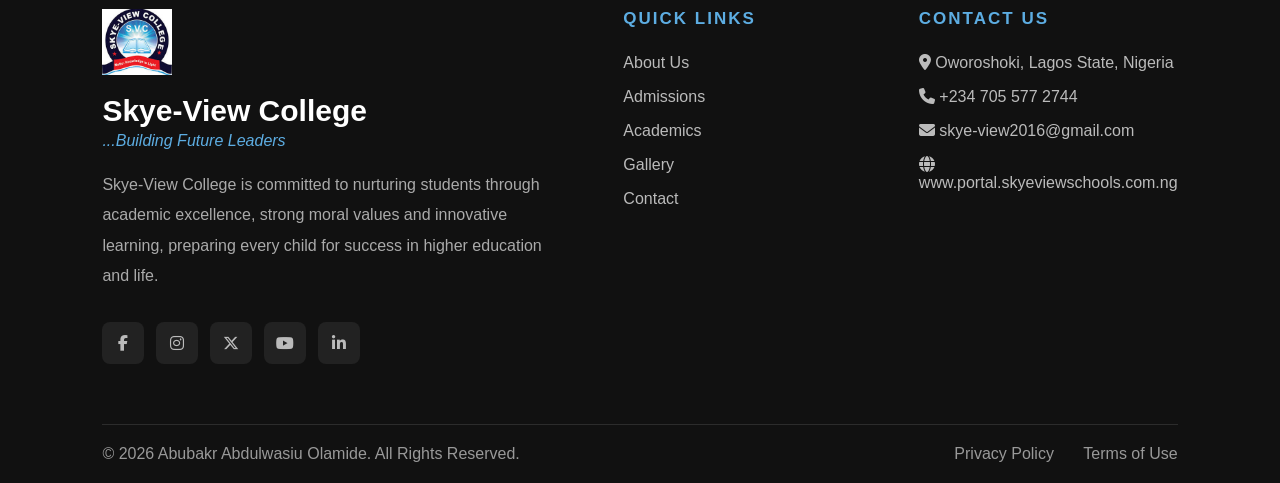
==== commit 5b37b615: "Update index page" ====
--- a/index.html
+++ b/index.html
@@ -4,8 +4,7 @@
 <meta charset="UTF-8">
 <meta name="viewport" content="width=device-width, initial-scale=1.0">
 <title>SVC Schools | …a vissionary school for your beloved child </title>
-<title>Skye-View College | Official Website</title>
-<title>Skye-View College | Official Website</title>
+<title>Skye-View Website</title>
 
 <meta name="description" content="Welcome to the official website of Skye-View College. Explore our academics, admissions, school information, news and contact details.">
 
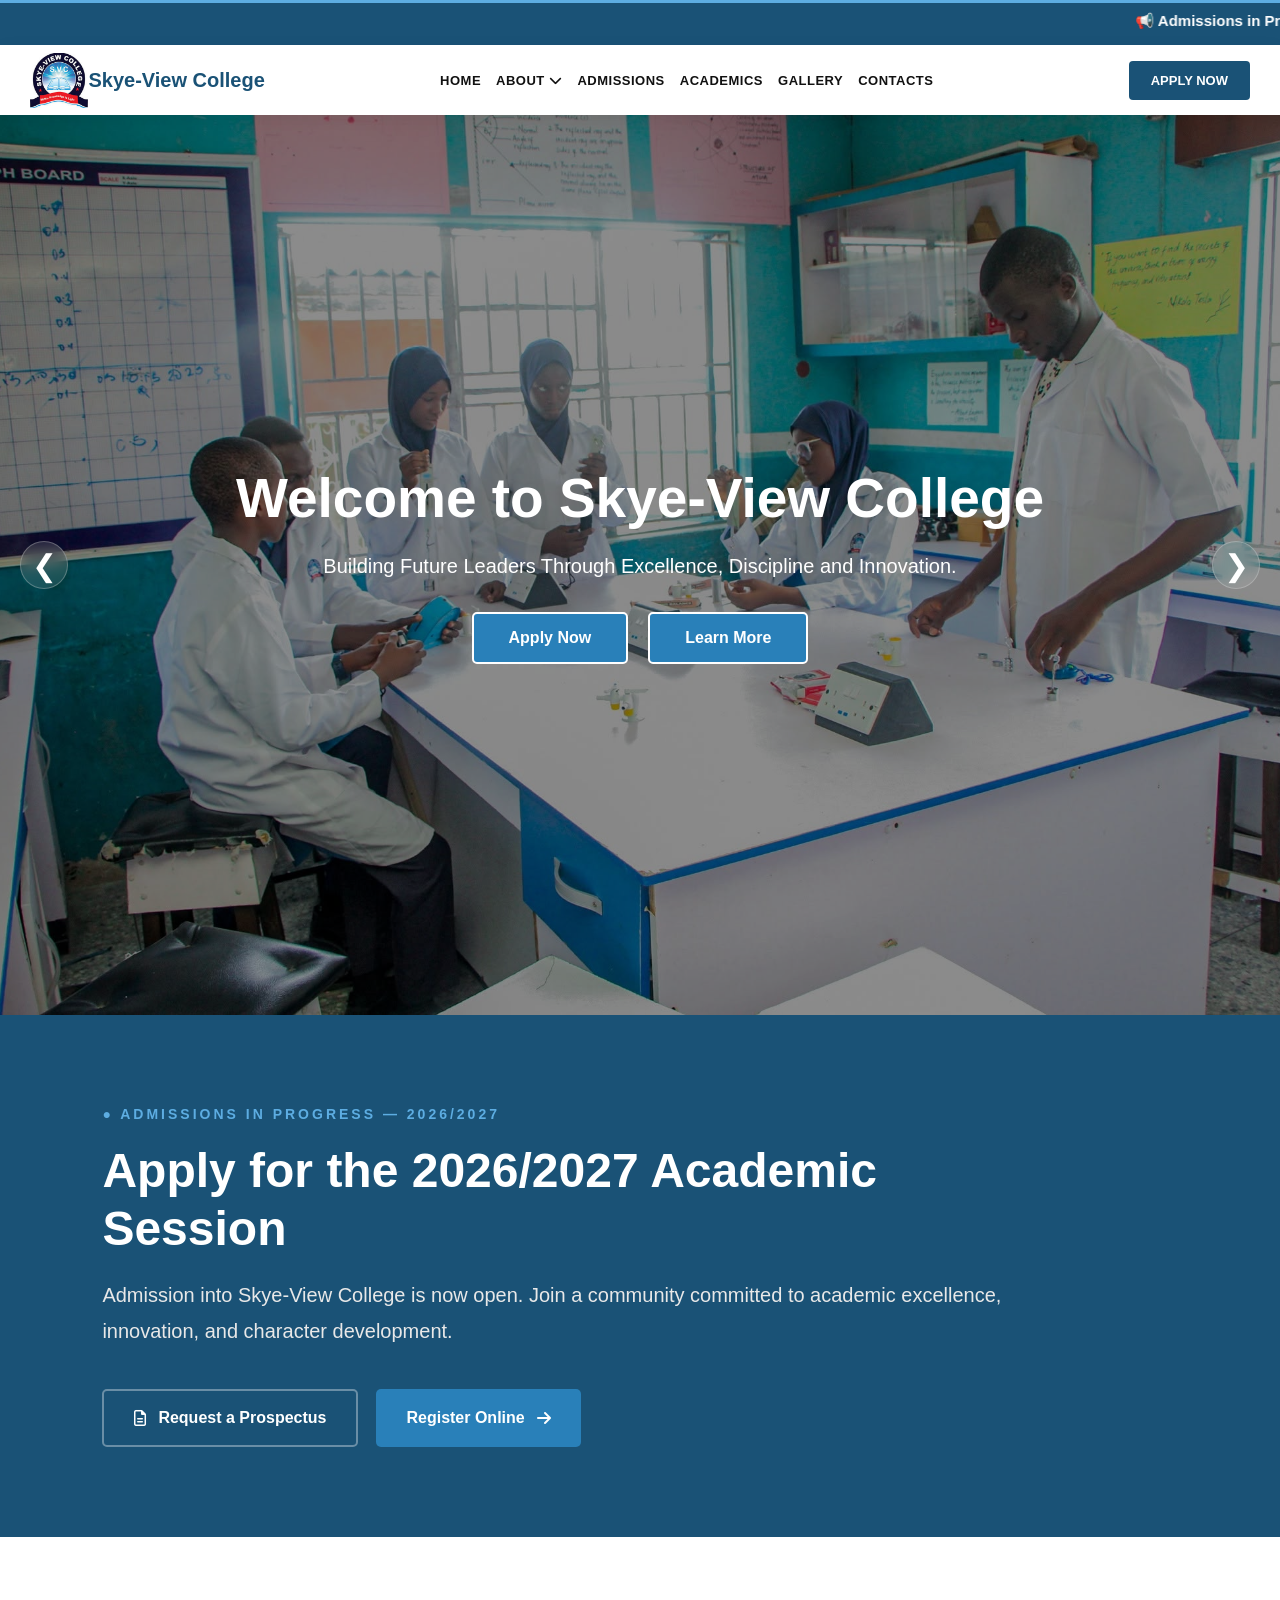
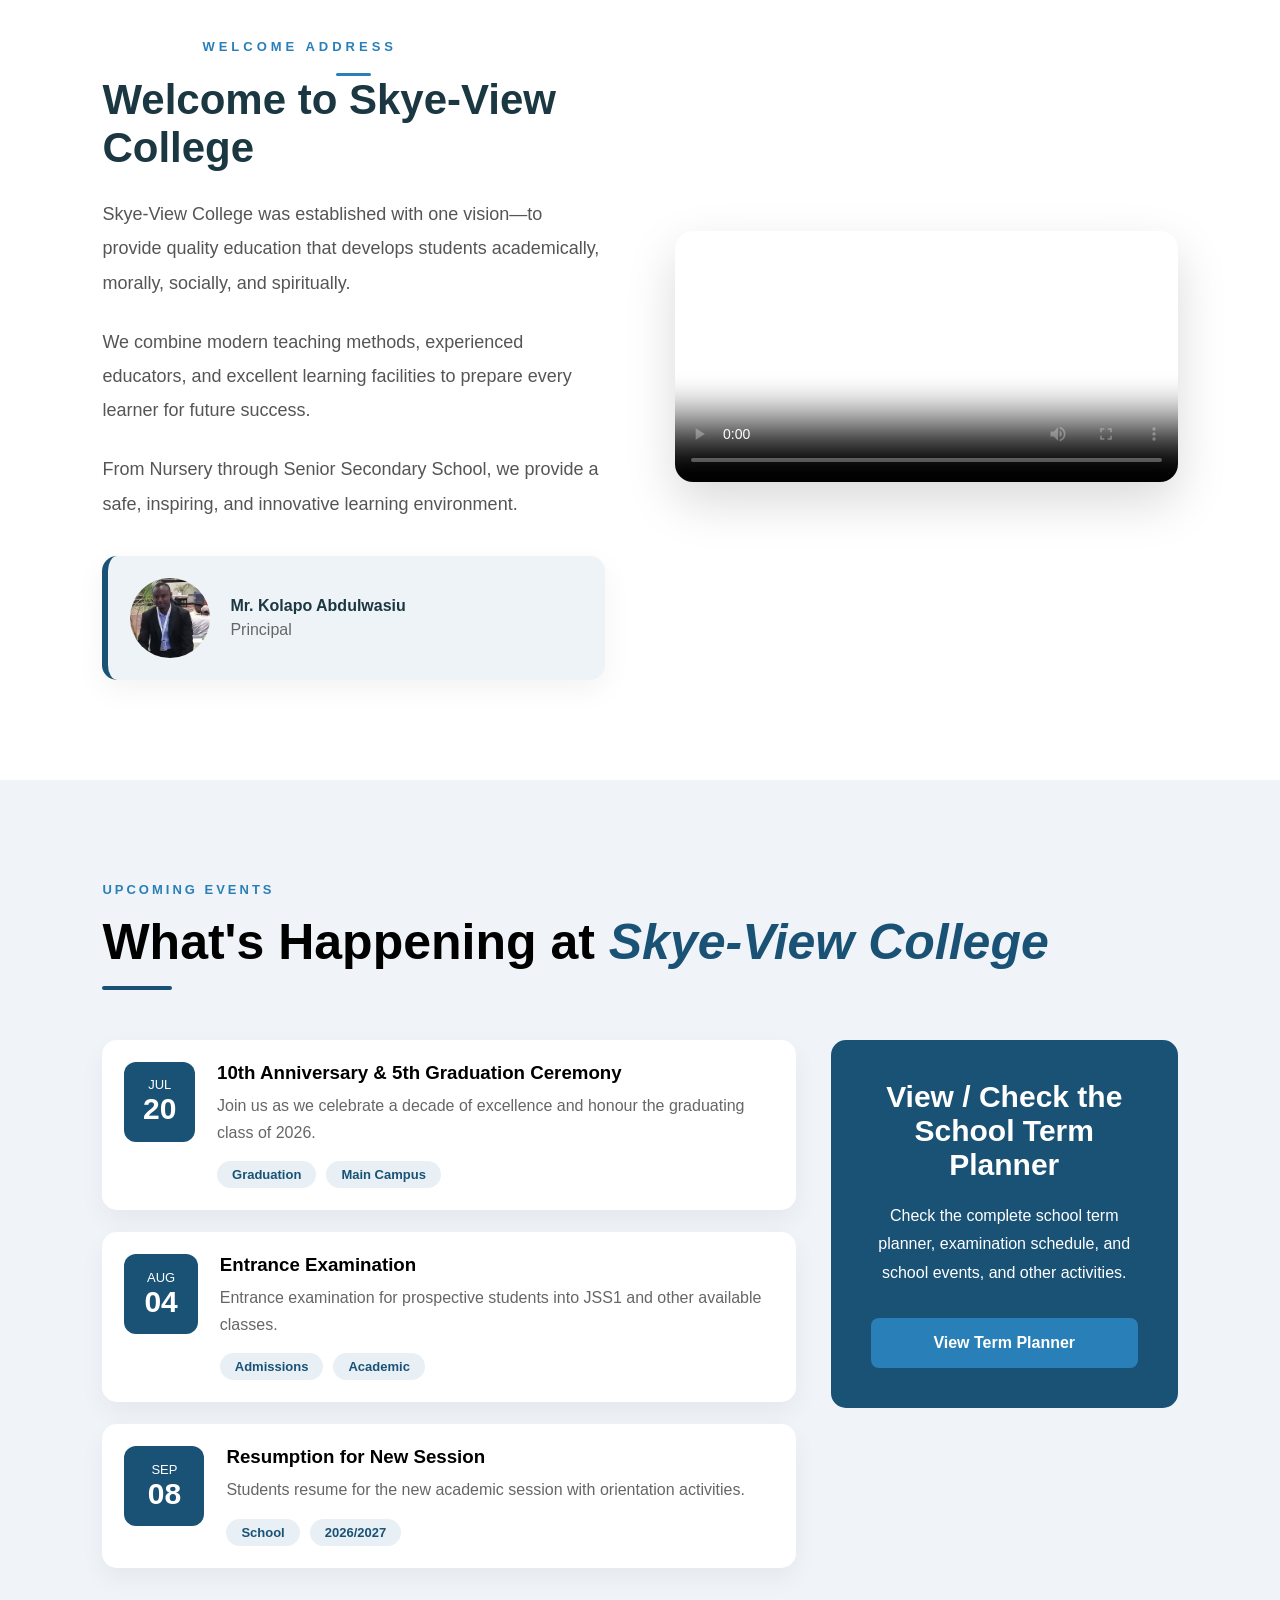
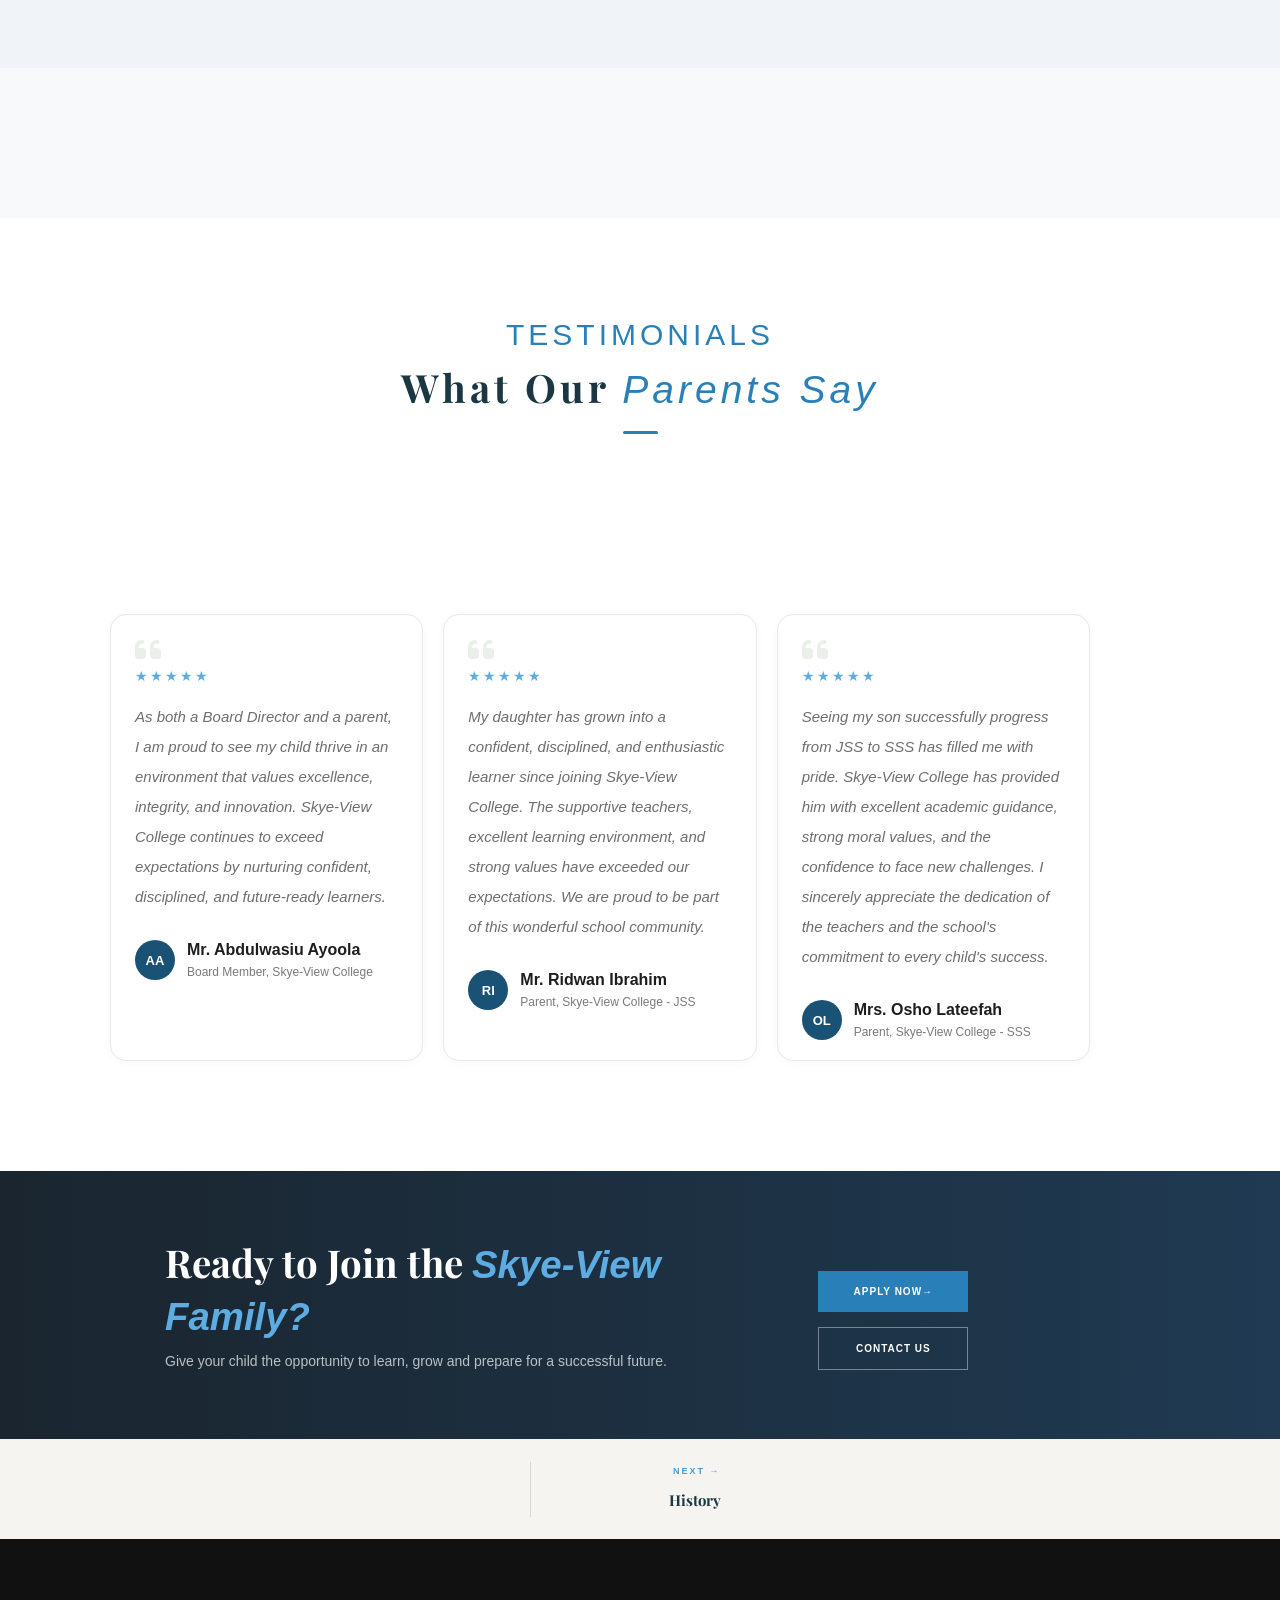
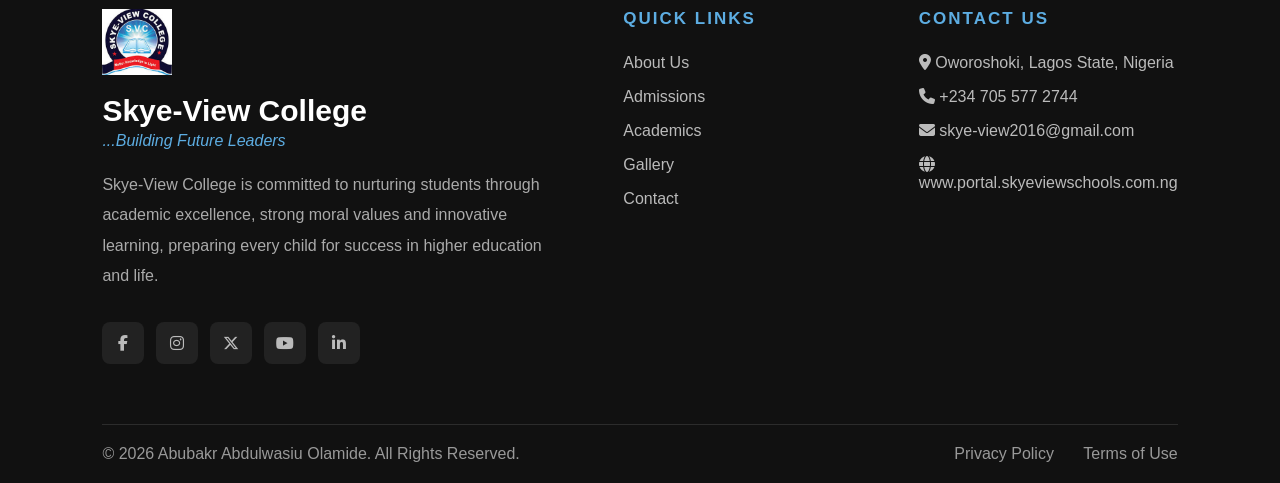
==== commit 2c9183c5: "Update index page" ====
--- a/index.html
+++ b/index.html
@@ -3,14 +3,15 @@
 <head>
 <meta charset="UTF-8">
 <meta name="viewport" content="width=device-width, initial-scale=1.0">
-<title>SVC Schools | …a vissionary school for your beloved child </title>
-<title>Skye-View Website</title>
-
-<meta name="description" content="Welcome to the official website of Skye-View College. Explore our academics, admissions, school information, news and contact details.">
-
-<meta name="description" content="Official website of Skye-View College. Explore our academics, school history, admissions, contact information and more.">
-
-<meta name="keywords" content="Skye-View College, Skye View College, Skye-View College Lagos, Skye-View Official Website">
+<title>Skye-View College | Official Website</title>
+<meta property="og:title" content="Skye-View College | Official Website">
+<meta property="og:description" content="Official website of Skye-View College, Oworoshoki, Lagos, Nigeria. Explore academics, admissions, school history, events and contact information.">
+
+<meta name="author" content="Skye-View College">
+
+<link rel="canonical" href="skye-view-college.netlify.app">
+
+<meta name="keywords" content="Skye-View College, Skye-View Website, Skye-View College Lagos, Skye-View Official Website">
 
 <meta name="robots" content="index, follow">
 
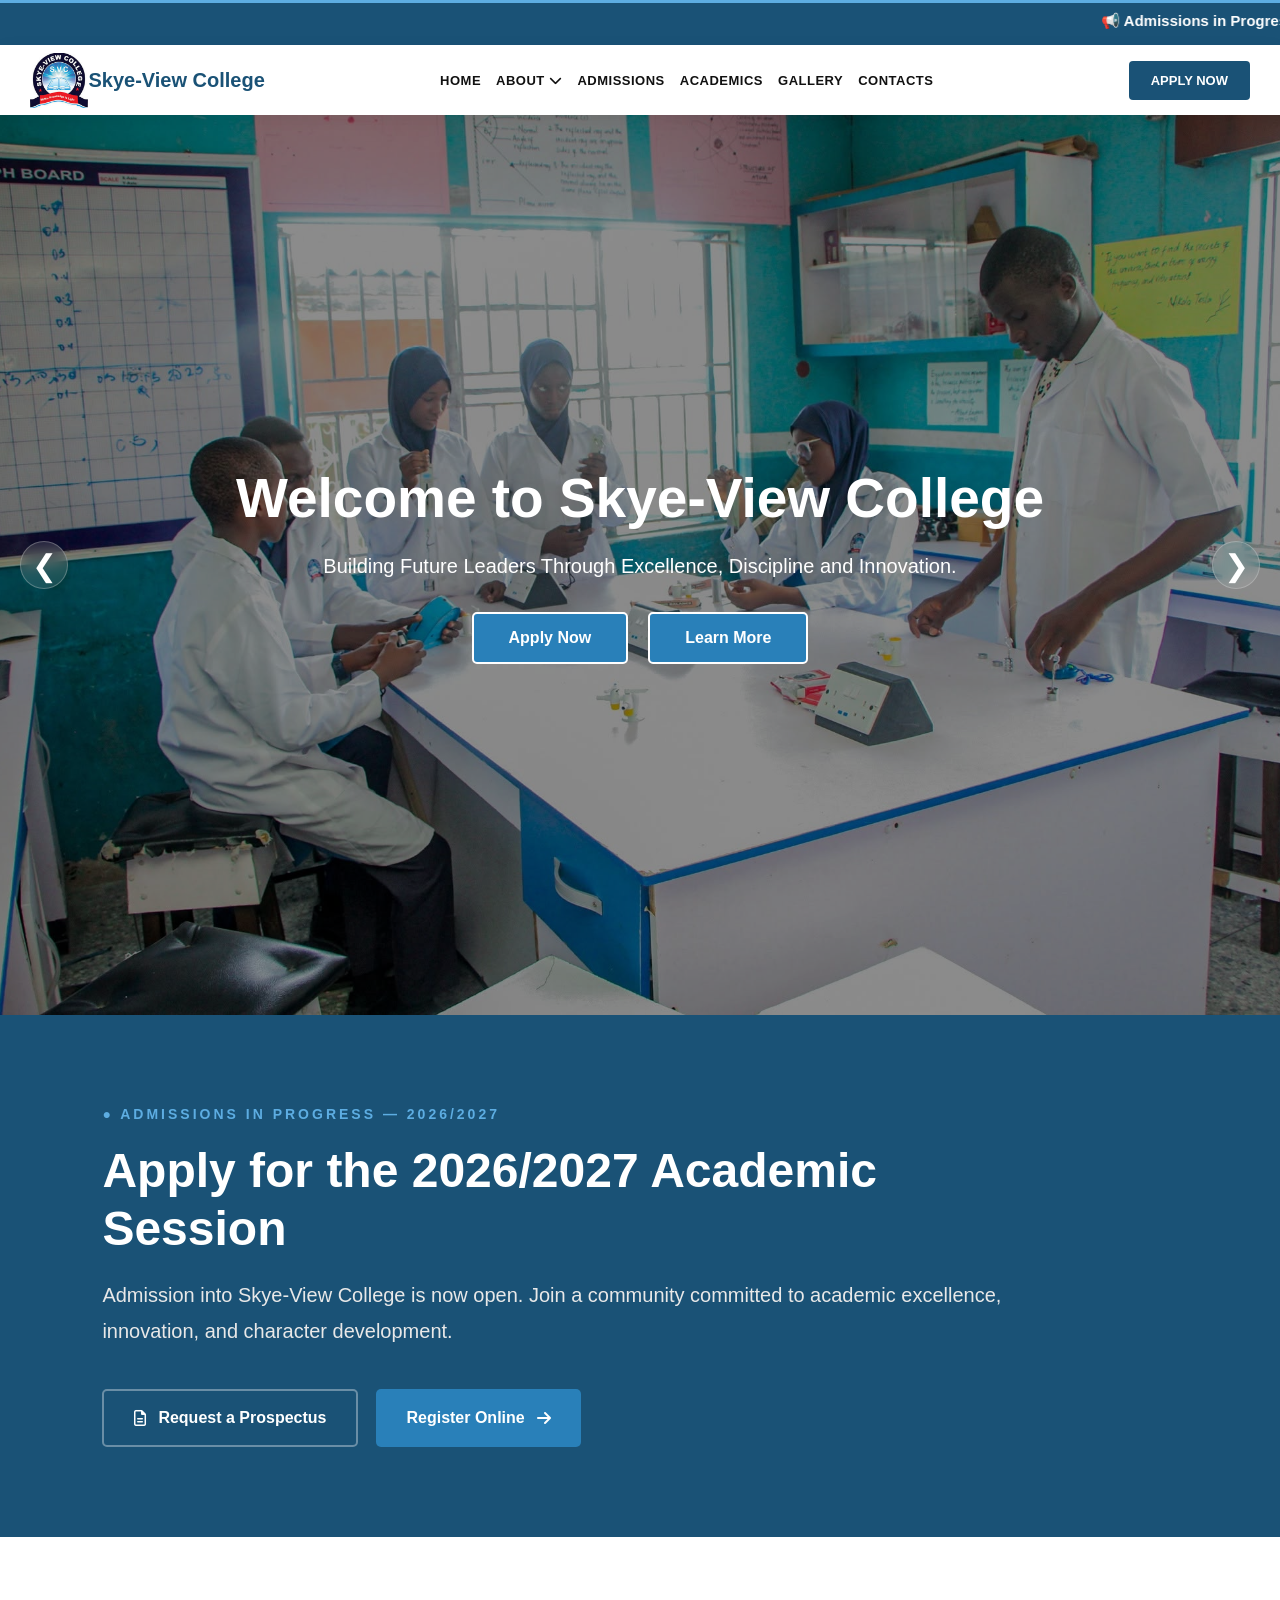
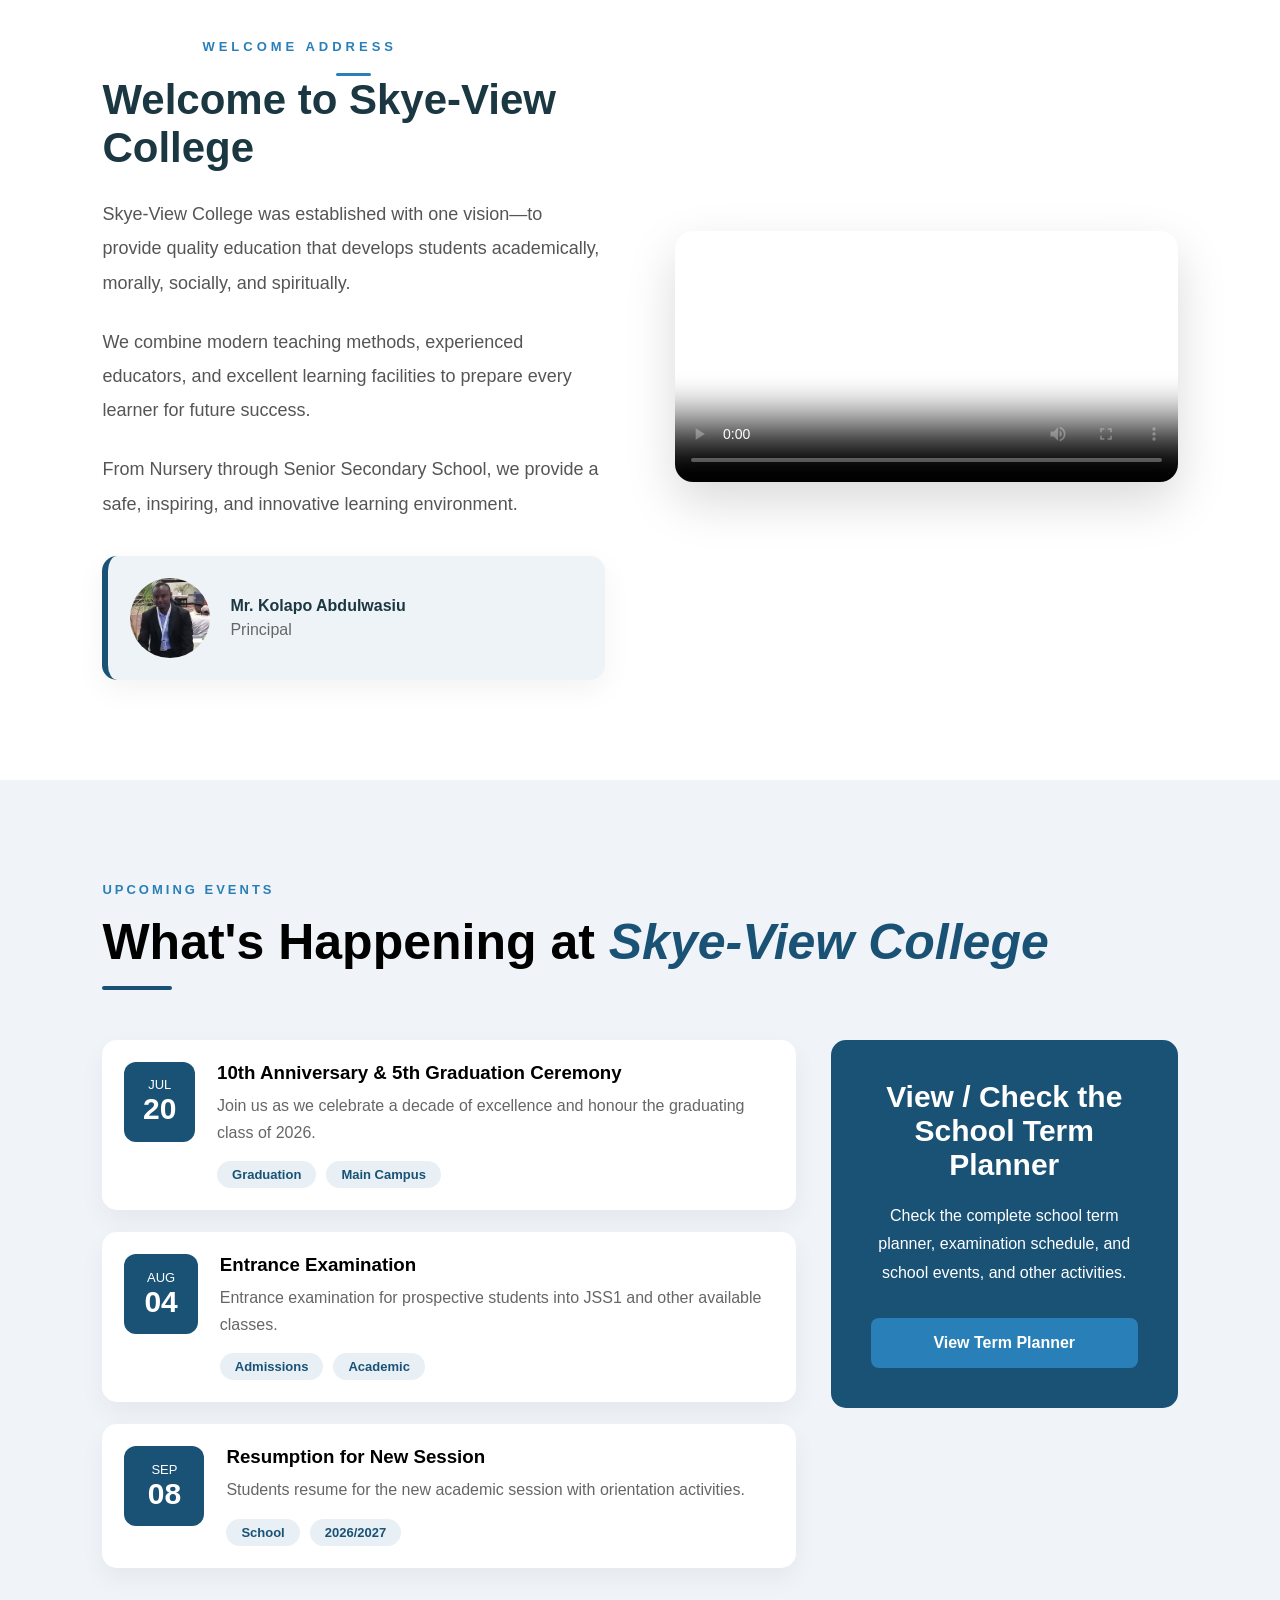
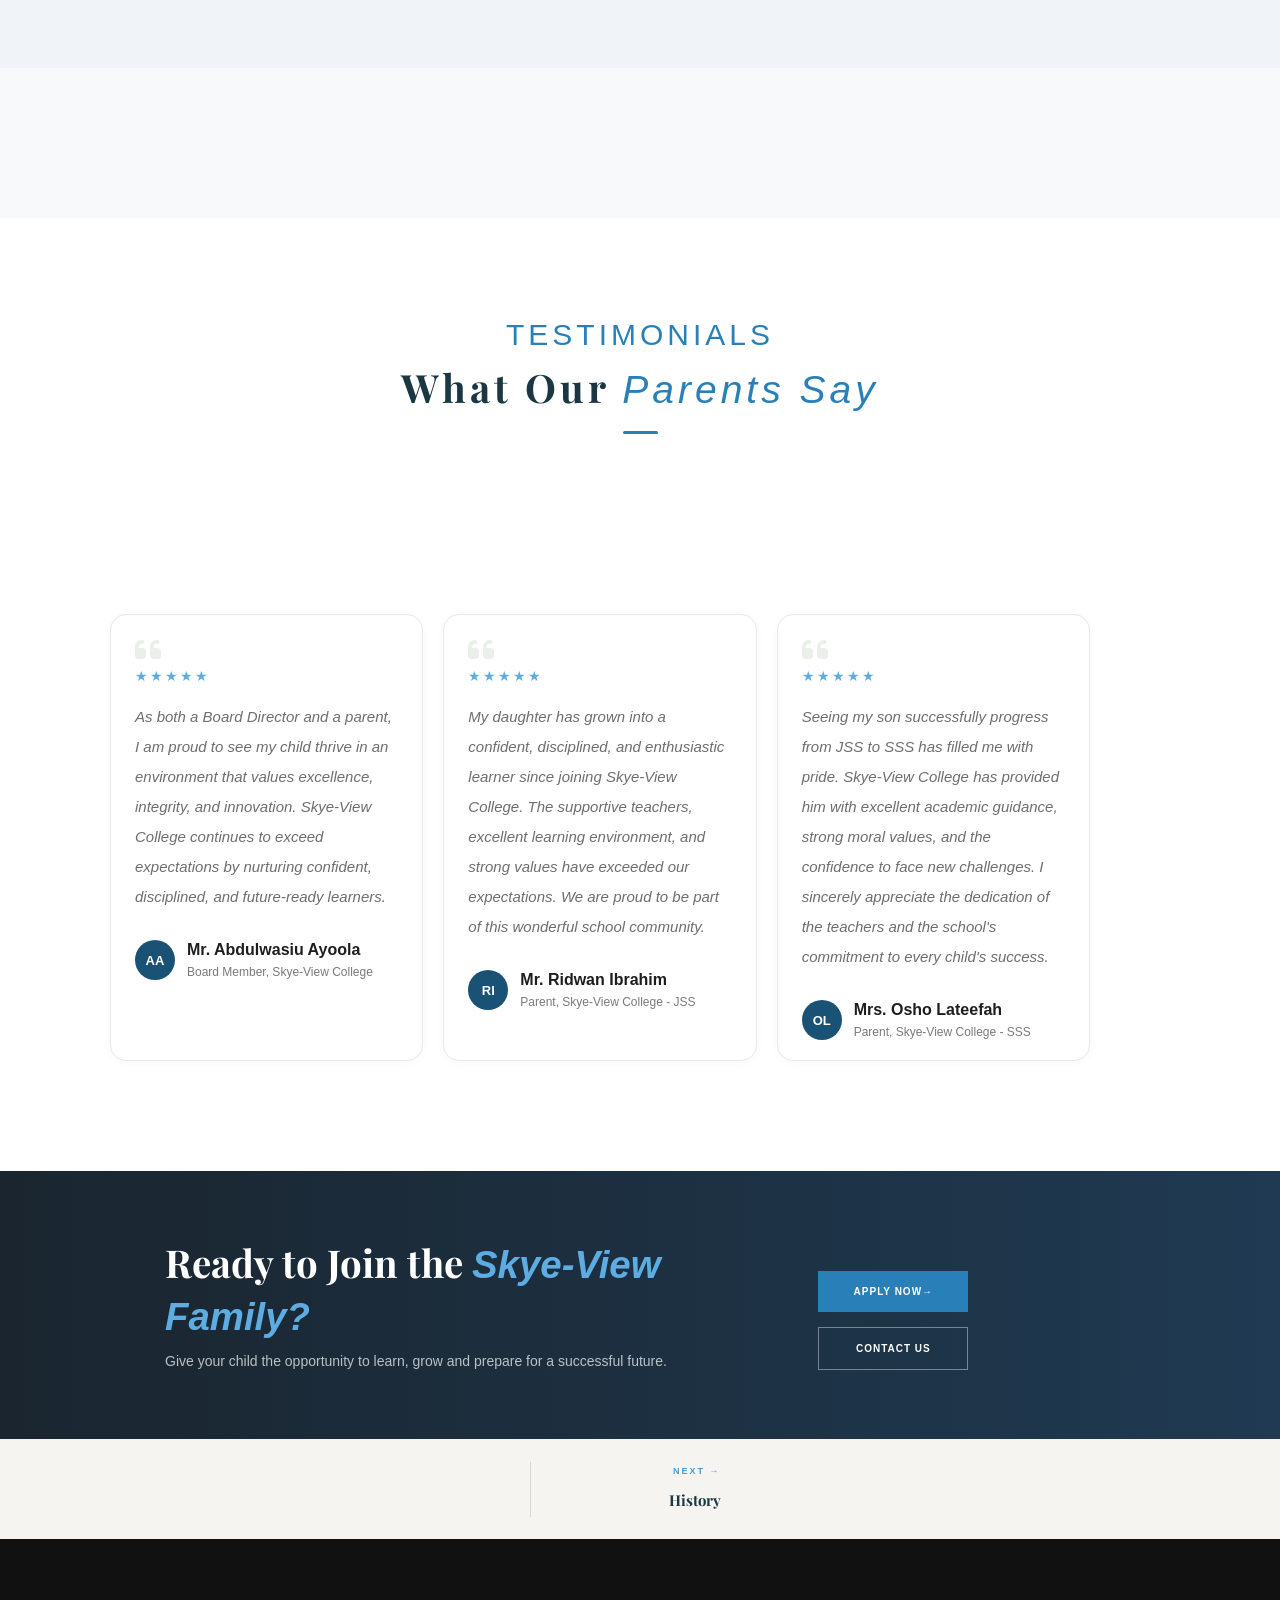
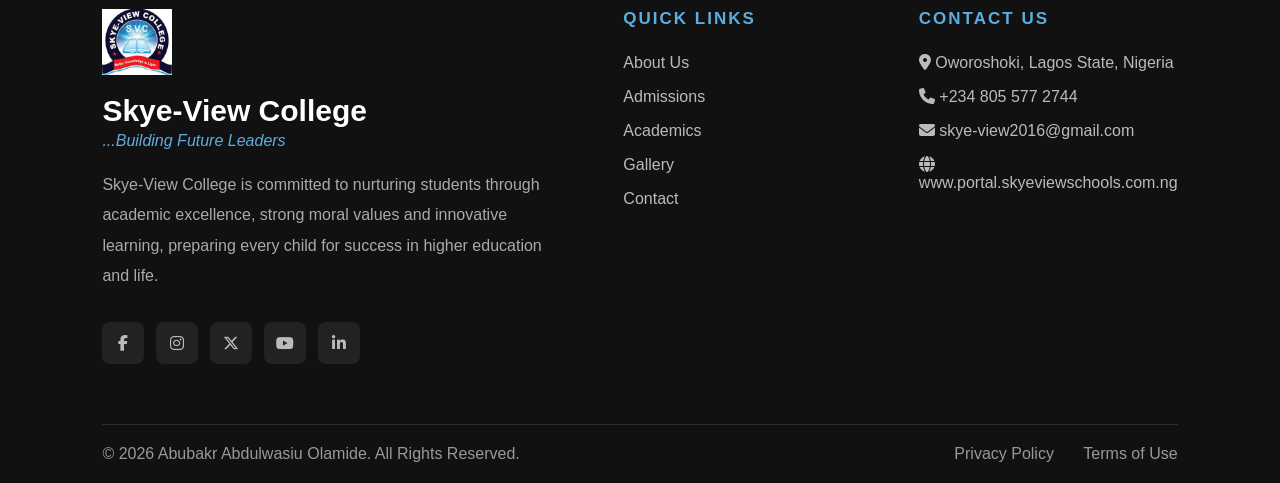
==== commit 6122e0d6: "Update index page" ====
--- a/index.html
+++ b/index.html
@@ -616,7 +616,7 @@
 
                 <li>
                     <i class="fas fa-phone"></i>
-                    +234 705 577 2744
+                    +234 805 577 2744
                 </li>
 
                 <li>
